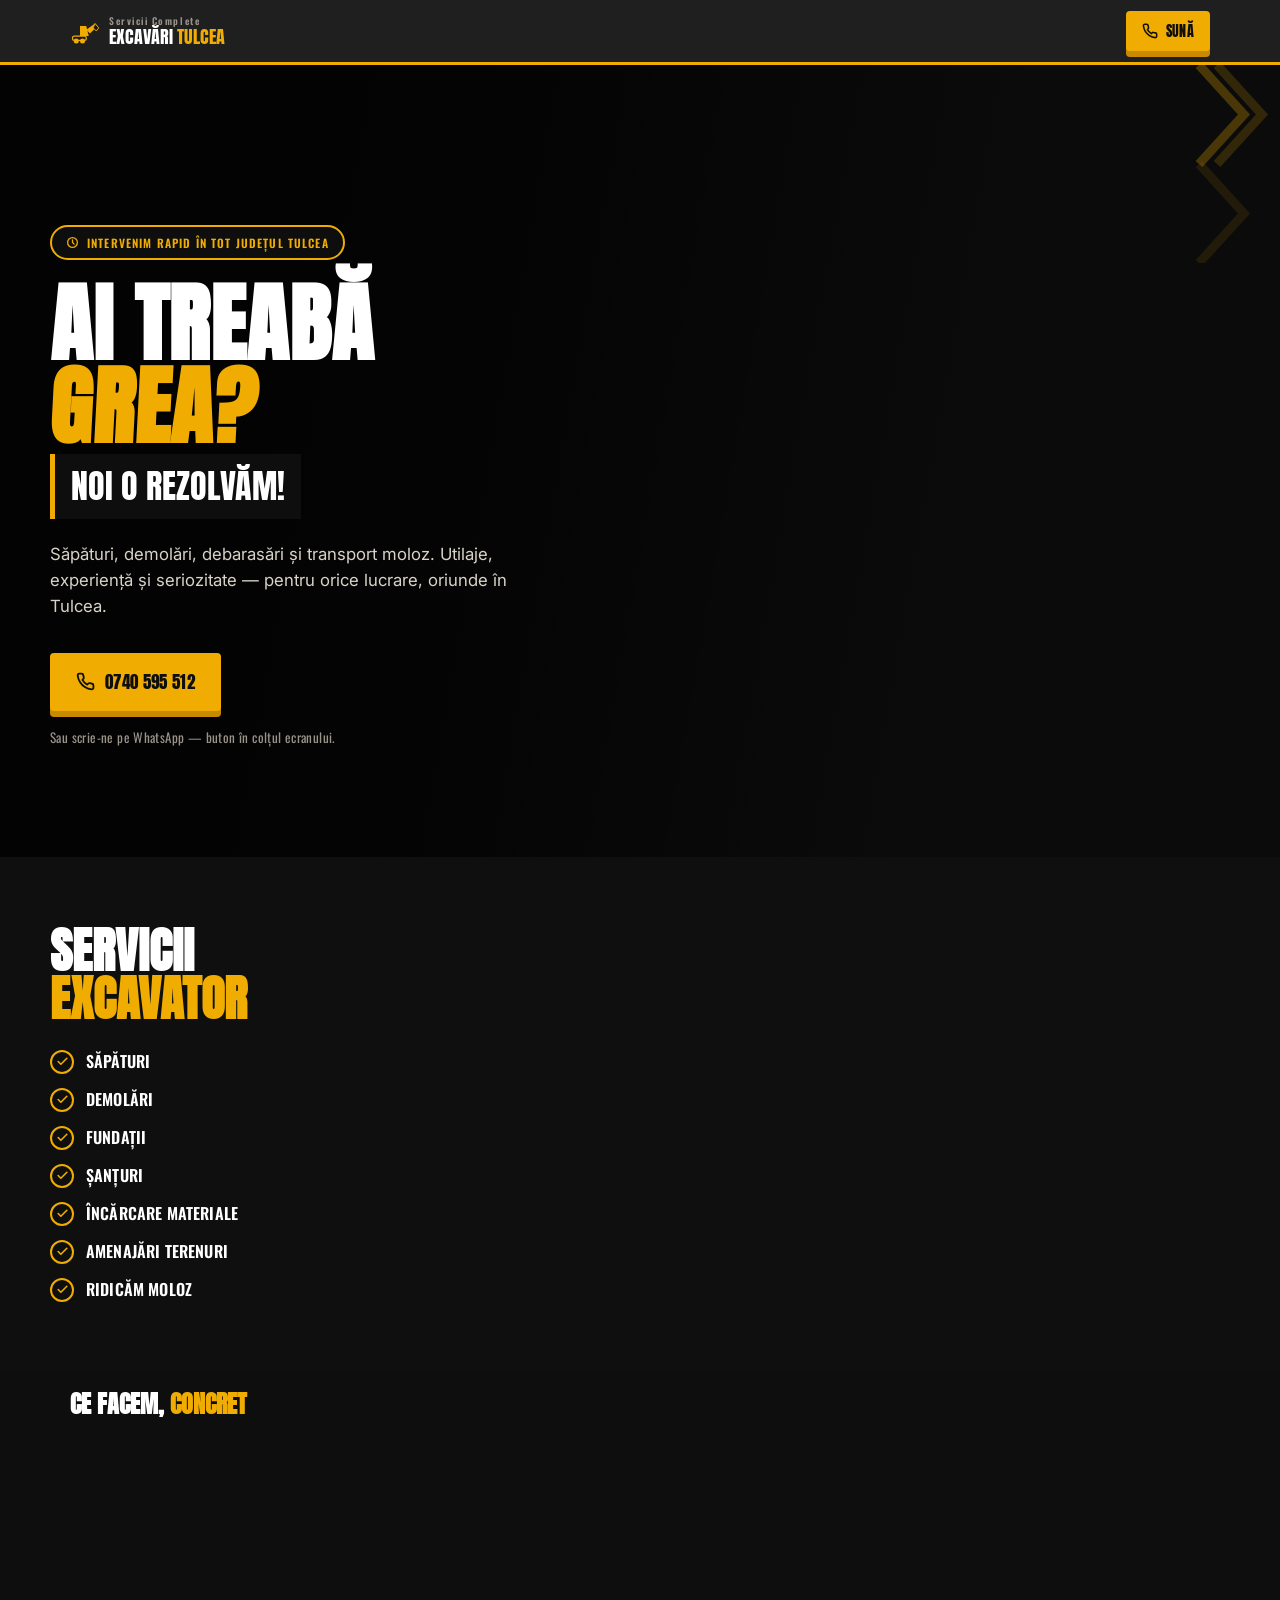
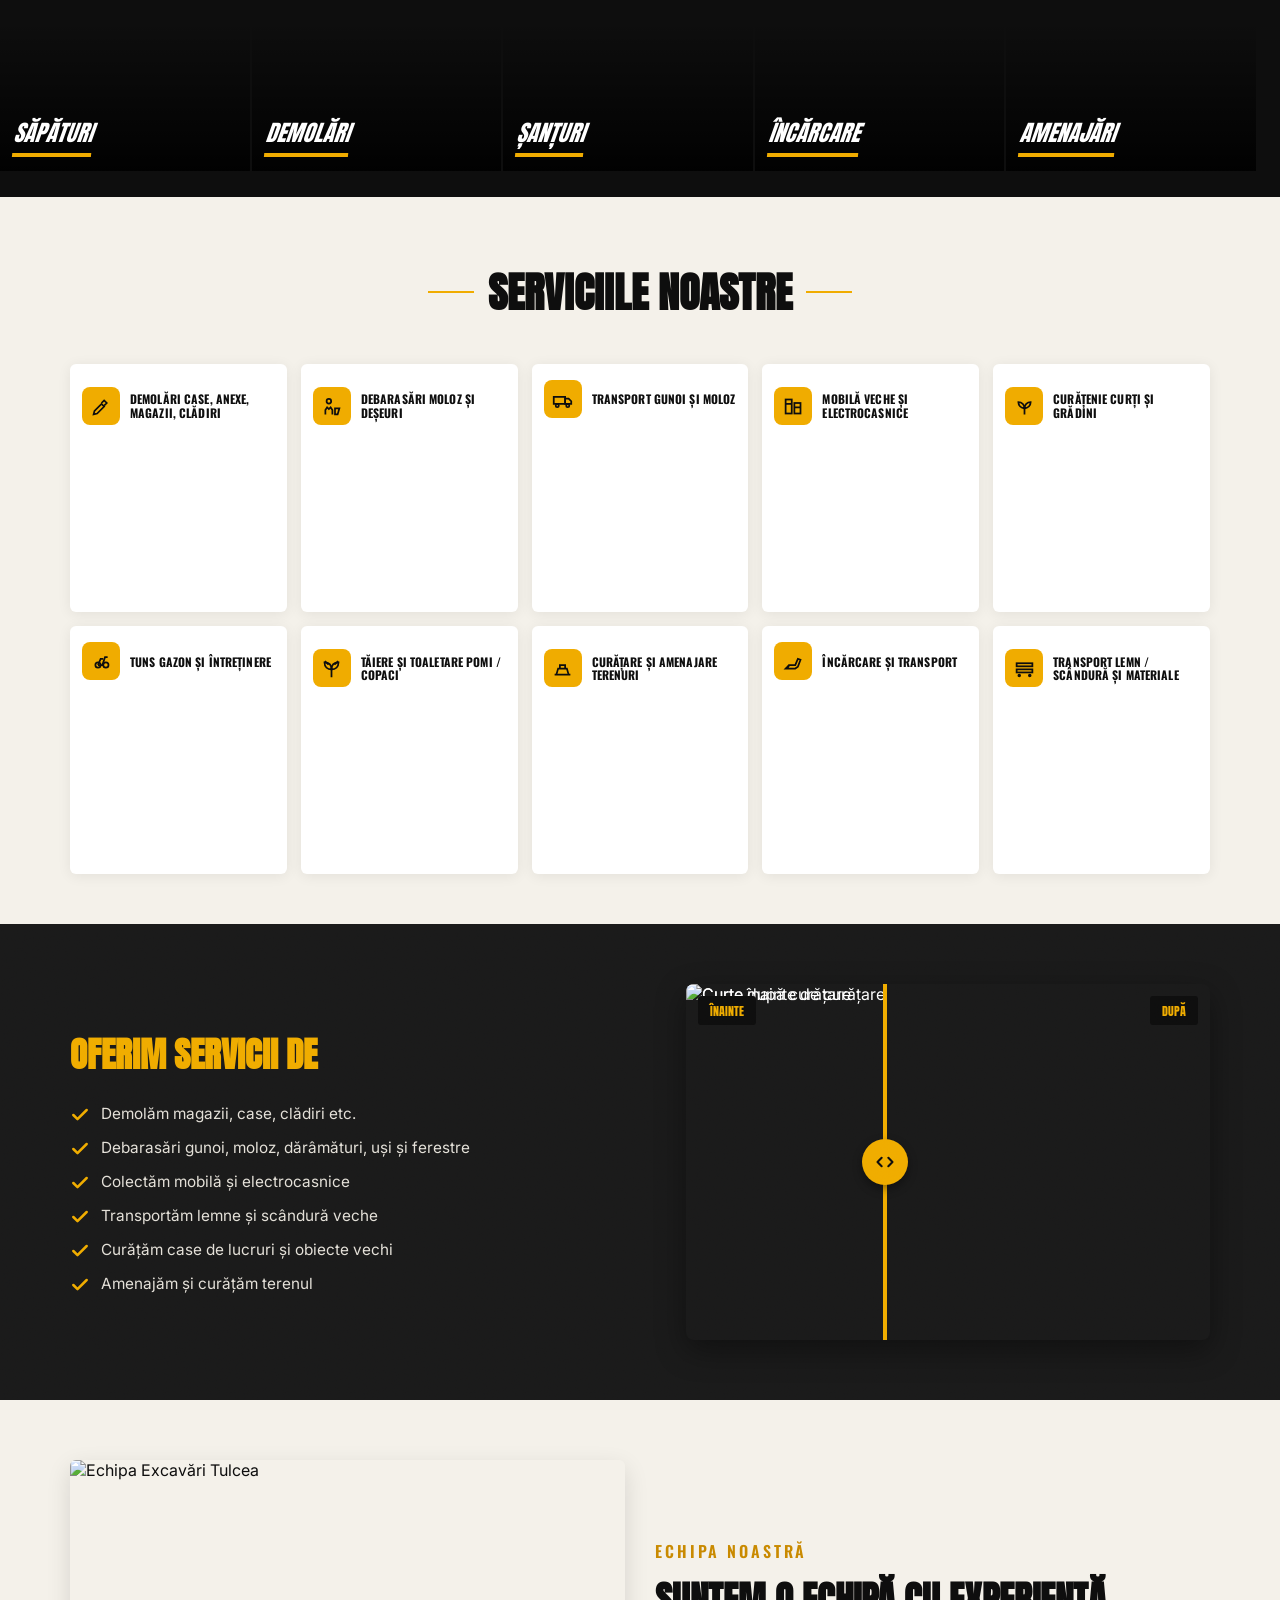
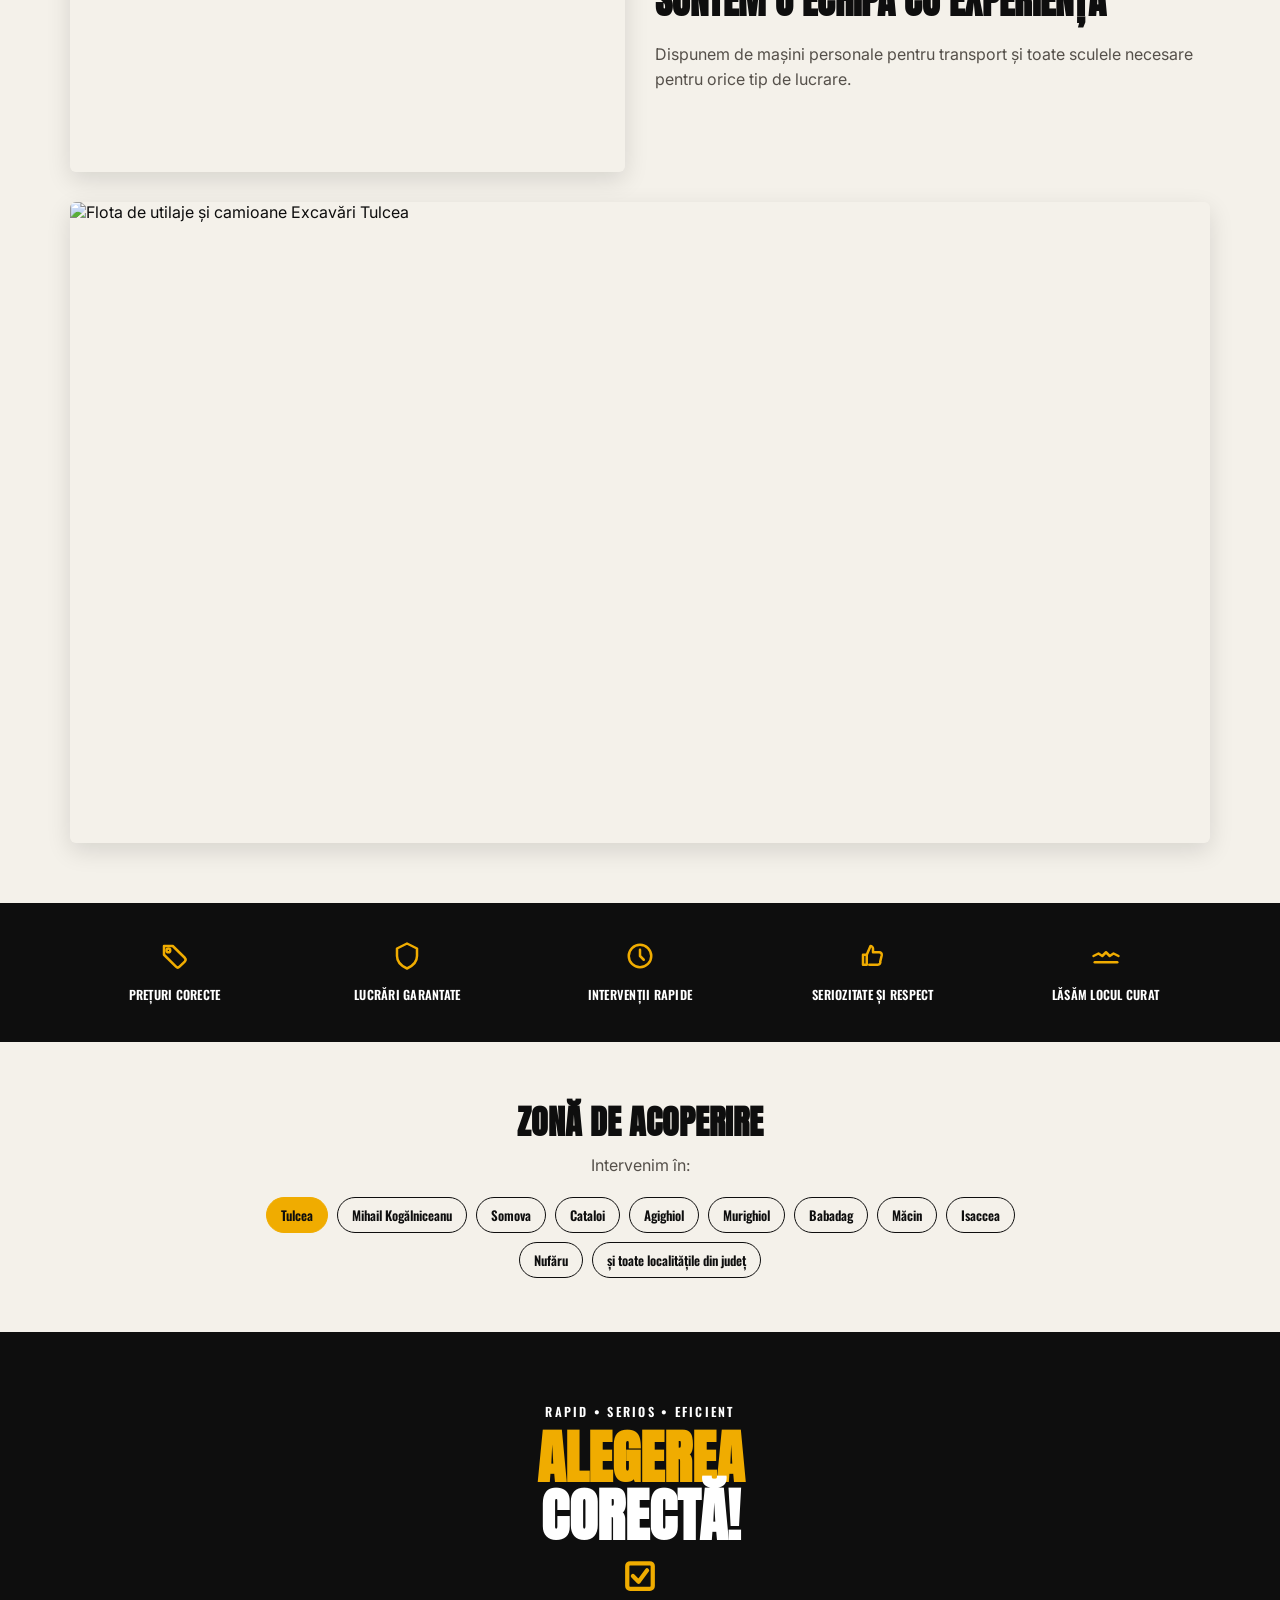
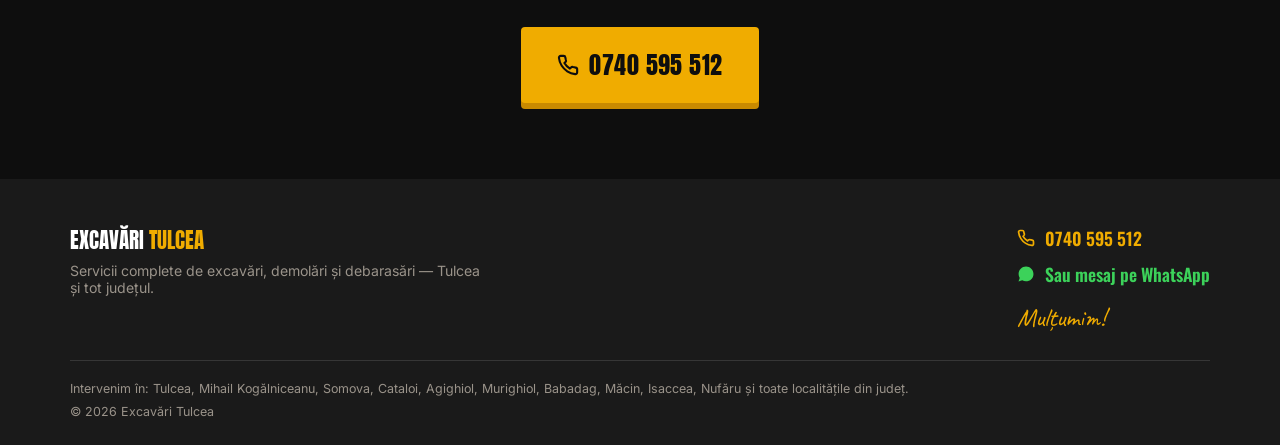
==== index.html @ f67c7121 "Add files via upload" ====
<!DOCTYPE html>
<html lang="ro">
<head>
<meta charset="UTF-8">
<meta name="viewport" content="width=device-width, initial-scale=1.0, viewport-fit=cover">
<title>Excavări Tulcea — Demolări, Săpături, Debarasări, Transport Moloz</title>
<meta name="description" content="Servicii complete de excavări în Tulcea: săpături, demolări, debarasări, transport moloz, amenajări terenuri. Intervenim rapid în tot județul. Tel: 0740 595 512.">
<link rel="stylesheet" href="style.css">
<noscript><style>.reveal,.reveal-stagger,.reveal-stagger>*{opacity:1!important;transform:none!important;}</style></noscript>
</head>
<body>

<!-- ============ HEADER ============ -->
<header class="site-header">
  <div class="wrap">
    <a href="#top" class="logo">
      <svg width="30" height="30" viewBox="0 0 48 48" fill="none">
        <rect x="4" y="32" width="22" height="7" rx="3" fill="#1A1A1A" stroke="#F0AC00" stroke-width="2"/>
        <circle cx="10" cy="40" r="4" fill="#F0AC00"/>
        <circle cx="20" cy="40" r="4" fill="#F0AC00"/>
        <path d="M16 32 L16 16 L26 16 L30 32 Z" fill="#F0AC00"/>
        <path d="M26 22 L40 12 L44 16 L32 28 Z" fill="#F0AC00"/>
        <path d="M40 12 L46 19 L42 24 L37 19 Z" fill="#1A1A1A" stroke="#F0AC00" stroke-width="1.5"/>
      </svg>
      <span class="lock">
        <span class="l1">Servicii Complete</span>
        <span class="l2">EXCAVĂRI <span>TULCEA</span></span>
      </span>
    </a>
    <a href="tel:+40740595512" class="btn btn-call btn-small">
      <svg width="16" height="16" viewBox="0 0 24 24" fill="none" stroke="currentColor" stroke-width="2.3" stroke-linecap="round" stroke-linejoin="round"><path d="M22 16.92v3a2 2 0 0 1-2.18 2 19.79 19.79 0 0 1-8.63-3.07 19.5 19.5 0 0 1-6-6 19.79 19.79 0 0 1-3.07-8.67A2 2 0 0 1 4.11 2h3a2 2 0 0 1 2 1.72c.13.96.34 1.91.63 2.83a2 2 0 0 1-.45 2.11L8.09 9.91a16 16 0 0 0 6 6l1.27-1.27a2 2 0 0 1 2.11-.45c.92.29 1.87.5 2.83.63A2 2 0 0 1 22 16.92z"/></svg>
      Sună
    </a>
  </div>
</header>

<main id="top">

  <!-- ============ HERO ============ -->
  <section class="hero">
    <div class="hero-bg"></div>
    <svg class="hero-chevrons" viewBox="0 0 100 220" fill="none">
      <path d="M10 0 L60 55 L10 110" stroke="#F0AC00" stroke-width="10" opacity=".55"/>
      <path d="M30 0 L80 55 L30 110" stroke="#F0AC00" stroke-width="10" opacity=".35"/>
      <path d="M10 110 L60 165 L10 220" stroke="#F0AC00" stroke-width="10" opacity=".2"/>
    </svg>
    <div class="wrap hero-inner">
      <span class="hero-tag">
        <svg width="13" height="13" viewBox="0 0 24 24" fill="none" stroke="currentColor" stroke-width="2.4"><circle cx="12" cy="12" r="9"/><path d="M12 7v5l3 3" stroke-linecap="round"/></svg>
        Intervenim rapid în tot județul Tulcea
      </span>
      <h1>
        <span class="line1">Ai treabă</span>
        <span class="line2">grea?</span>
      </h1>
      <span class="badge-line">Noi o rezolvăm!</span>
      <p class="sub">Săpături, demolări, debarasări și transport moloz. Utilaje, experiență și seriozitate — pentru orice lucrare, oriunde în Tulcea.</p>
      <div class="hero-ctas">
        <a href="tel:+40740595512" class="btn btn-call">
          <svg width="19" height="19" viewBox="0 0 24 24" fill="none" stroke="currentColor" stroke-width="2.3" stroke-linecap="round" stroke-linejoin="round"><path d="M22 16.92v3a2 2 0 0 1-2.18 2 19.79 19.79 0 0 1-8.63-3.07 19.5 19.5 0 0 1-6-6 19.79 19.79 0 0 1-3.07-8.67A2 2 0 0 1 4.11 2h3a2 2 0 0 1 2 1.72c.13.96.34 1.91.63 2.83a2 2 0 0 1-.45 2.11L8.09 9.91a16 16 0 0 0 6 6l1.27-1.27a2 2 0 0 1 2.11-.45c.92.29 1.87.5 2.83.63A2 2 0 0 1 22 16.92z"/></svg>
          0740 595 512
        </a>
      </div>
      <p class="hero-note">Sau scrie-ne pe WhatsApp — buton în colțul ecranului.</p>
    </div>
  </section>

  <!-- ============ SERVICII EXCAVATOR (checklist + photo) ============ -->
  <section class="svc-panel grain">
    <div class="svc-grid">
      <div class="svc-text reveal">
        <h2>Servicii<br><span class="hl">Excavator</span></h2>
        <ul class="checklist">
          <li><span class="tick"><svg viewBox="0 0 24 24" fill="none" stroke="#F0AC00" stroke-width="3" stroke-linecap="round" stroke-linejoin="round"><polyline points="20 6 9 17 4 12"/></svg></span>Săpături</li>
          <li><span class="tick"><svg viewBox="0 0 24 24" fill="none" stroke="#F0AC00" stroke-width="3" stroke-linecap="round" stroke-linejoin="round"><polyline points="20 6 9 17 4 12"/></svg></span>Demolări</li>
          <li><span class="tick"><svg viewBox="0 0 24 24" fill="none" stroke="#F0AC00" stroke-width="3" stroke-linecap="round" stroke-linejoin="round"><polyline points="20 6 9 17 4 12"/></svg></span>Fundații</li>
          <li><span class="tick"><svg viewBox="0 0 24 24" fill="none" stroke="#F0AC00" stroke-width="3" stroke-linecap="round" stroke-linejoin="round"><polyline points="20 6 9 17 4 12"/></svg></span>Șanțuri</li>
          <li><span class="tick"><svg viewBox="0 0 24 24" fill="none" stroke="#F0AC00" stroke-width="3" stroke-linecap="round" stroke-linejoin="round"><polyline points="20 6 9 17 4 12"/></svg></span>Încărcare materiale</li>
          <li><span class="tick"><svg viewBox="0 0 24 24" fill="none" stroke="#F0AC00" stroke-width="3" stroke-linecap="round" stroke-linejoin="round"><polyline points="20 6 9 17 4 12"/></svg></span>Amenajări terenuri</li>
          <li><span class="tick"><svg viewBox="0 0 24 24" fill="none" stroke="#F0AC00" stroke-width="3" stroke-linecap="round" stroke-linejoin="round"><polyline points="20 6 9 17 4 12"/></svg></span>Ridicăm moloz</li>
        </ul>
      </div>
      <div class="svc-photo"></div>
    </div>
  </section>

  <!-- ============ DIAGONAL STRIP CAROUSEL ============ -->
  <section class="strip-wrap">
    <div class="strip-head">
      <h3>Ce facem, <span>concret</span></h3>
    </div>
    <div class="strip-track" id="stripTrack">
      <div class="strip-card" style="background-image:url('images/strip-sapaturi.jpg')"><span class="lbl">Săpături</span></div>
      <div class="strip-card" style="background-image:url('images/strip-demolari.jpg')"><span class="lbl">Demolări</span></div>
      <div class="strip-card" style="background-image:url('images/strip-santuri.jpg')"><span class="lbl">Șanțuri</span></div>
      <div class="strip-card" style="background-image:url('images/strip-incarcare.jpg')"><span class="lbl">Încărcare</span></div>
      <div class="strip-card" style="background-image:url('images/strip-amenajari.jpg')"><span class="lbl">Amenajări</span></div>
    </div>
    <div class="strip-dots" id="stripDots"></div>
  </section>

  <!-- ============ SERVICII COMPLETE GRID (10 cards) ============ -->
  <section class="grid-section">
    <div class="wrap">
      <div class="section-head reveal">
        <div class="rule"><span></span><h2>Serviciile noastre</h2><span></span></div>
      </div>
      <div class="svc-grid-10 reveal-stagger">

        <div class="svc-card">
          <div class="icon-row">
            <span class="icon-badge"><svg viewBox="0 0 24 24" fill="none" stroke="#0E0E0E" stroke-width="2"><path d="M3 21l4-1 8-8-3-3-8 8-1 4z"/><path d="M12 8l3-3 3 3-3 3"/></svg></span>
            <h4>Demolări case, anexe, magazii, clădiri</h4>
          </div>
          <div class="photo" style="background-image:url('images/grid-demolari-case.jpg')"></div>
        </div>

        <div class="svc-card">
          <div class="icon-row">
            <span class="icon-badge"><svg viewBox="0 0 24 24" fill="none" stroke="#0E0E0E" stroke-width="2"><circle cx="9" cy="6" r="2.6"/><path d="M5 21v-5l2-3 2 2 2-2 2 3v5"/><path d="M16 14h5l-2 7h-3z"/></svg></span>
            <h4>Debarasări moloz și deșeuri</h4>
          </div>
          <div class="photo" style="background-image:url('images/grid-debarasari-moloz.jpg')"></div>
        </div>

        <div class="svc-card">
          <div class="icon-row">
            <span class="icon-badge"><svg viewBox="0 0 24 24" fill="none" stroke="#0E0E0E" stroke-width="2"><rect x="2" y="9" width="13" height="8"/><path d="M15 11h4l3 3v3h-7z"/><circle cx="6" cy="19" r="1.8"/><circle cx="18" cy="19" r="1.8"/></svg></span>
            <h4>Transport gunoi și moloz</h4>
          </div>
          <div class="photo" style="background-image:url('images/grid-transport-gunoi.jpg')"></div>
        </div>

        <div class="svc-card">
          <div class="icon-row">
            <span class="icon-badge"><svg viewBox="0 0 24 24" fill="none" stroke="#0E0E0E" stroke-width="2"><rect x="3" y="4" width="7" height="16"/><rect x="13" y="8" width="7" height="12"/><path d="M3 9h7M13 13h7"/></svg></span>
            <h4>Mobilă veche și electrocasnice</h4>
          </div>
          <div class="photo" style="background-image:url('images/grid-mobila-veche.jpg')"></div>
        </div>

        <div class="svc-card">
          <div class="icon-row">
            <span class="icon-badge"><svg viewBox="0 0 24 24" fill="none" stroke="#0E0E0E" stroke-width="2"><path d="M12 21v-7"/><path d="M12 14c-4 0-7-3-7-7 4 0 7 3 7 7z"/><path d="M12 14c4 0 7-3 7-7-4 0-7 3-7 7z"/></svg></span>
            <h4>Curățenie curți și grădini</h4>
          </div>
          <div class="photo" style="background-image:url('images/grid-curatenie-curti.jpg')"></div>
        </div>

        <div class="svc-card">
          <div class="icon-row">
            <span class="icon-badge"><svg viewBox="0 0 24 24" fill="none" stroke="#0E0E0E" stroke-width="2"><circle cx="8" cy="16" r="3"/><circle cx="17" cy="16" r="3"/><path d="M8 16h5l3-9h3"/><path d="M8 16l3-7h3"/></svg></span>
            <h4>Tuns gazon și întreținere</h4>
          </div>
          <div class="photo" style="background-image:url('images/grid-tuns-gazon.jpg')"></div>
        </div>

        <div class="svc-card">
          <div class="icon-row">
            <span class="icon-badge"><svg viewBox="0 0 24 24" fill="none" stroke="#0E0E0E" stroke-width="2"><path d="M12 22v-9"/><path d="M12 13c-4.5 0-8-3-8-8 5 0 8 3 8 8z"/><path d="M12 13c4.5 0 8-3 8-8-5 0-8 3-8 8z"/><path d="M5 4l3 3M19 4l-3 3" stroke-linecap="round"/></svg></span>
            <h4>Tăiere și toaletare pomi / copaci</h4>
          </div>
          <div class="photo" style="background-image:url('images/grid-taiere-pomi.jpg')"></div>
        </div>

        <div class="svc-card">
          <div class="icon-row">
            <span class="icon-badge"><svg viewBox="0 0 24 24" fill="none" stroke="#0E0E0E" stroke-width="2"><path d="M3 19h18"/><path d="M5 19l2-7h10l2 7"/><path d="M9 12V8h6v4"/></svg></span>
            <h4>Curățare și amenajare terenuri</h4>
          </div>
          <div class="photo" style="background-image:url('images/grid-curatare-terenuri.jpg')"></div>
        </div>

        <div class="svc-card">
          <div class="icon-row">
            <span class="icon-badge"><svg viewBox="0 0 24 24" fill="none" stroke="#0E0E0E" stroke-width="2"><path d="M3 20l4-4h7l3-7 3 1-3 8-3 2H7z"/><path d="M7 16l-2 4"/></svg></span>
            <h4>Încărcare și transport</h4>
          </div>
          <div class="photo" style="background-image:url('images/grid-incarcare-transport.jpg')"></div>
        </div>

        <div class="svc-card">
          <div class="icon-row">
            <span class="icon-badge"><svg viewBox="0 0 24 24" fill="none" stroke="#0E0E0E" stroke-width="2"><rect x="3" y="6" width="18" height="3.5"/><rect x="3" y="13" width="18" height="3.5"/><circle cx="6" cy="20" r="1"/><circle cx="18" cy="20" r="1"/></svg></span>
            <h4>Transport lemn / scândură și materiale</h4>
          </div>
          <div class="photo" style="background-image:url('images/grid-transport-lemn.jpg')"></div>
        </div>

      </div>
    </div>
  </section>

  <!-- ============ CHECKLIST + BEFORE/AFTER SLIDER ============ -->
  <section class="proof-section grain">
    <div class="wrap proof-grid">
      <div class="proof-text reveal">
        <h2>Oferim servicii de</h2>
        <ul class="proof-list">
          <li><span class="tick"><svg viewBox="0 0 24 24" fill="none" stroke="#F0AC00" stroke-width="3" stroke-linecap="round" stroke-linejoin="round"><polyline points="20 6 9 17 4 12"/></svg></span>Demolăm magazii, case, clădiri etc.</li>
          <li><span class="tick"><svg viewBox="0 0 24 24" fill="none" stroke="#F0AC00" stroke-width="3" stroke-linecap="round" stroke-linejoin="round"><polyline points="20 6 9 17 4 12"/></svg></span>Debarasări gunoi, moloz, dărâmături, uși și ferestre</li>
          <li><span class="tick"><svg viewBox="0 0 24 24" fill="none" stroke="#F0AC00" stroke-width="3" stroke-linecap="round" stroke-linejoin="round"><polyline points="20 6 9 17 4 12"/></svg></span>Colectăm mobilă și electrocasnice</li>
          <li><span class="tick"><svg viewBox="0 0 24 24" fill="none" stroke="#F0AC00" stroke-width="3" stroke-linecap="round" stroke-linejoin="round"><polyline points="20 6 9 17 4 12"/></svg></span>Transportăm lemne și scândură veche</li>
          <li><span class="tick"><svg viewBox="0 0 24 24" fill="none" stroke="#F0AC00" stroke-width="3" stroke-linecap="round" stroke-linejoin="round"><polyline points="20 6 9 17 4 12"/></svg></span>Curățăm case de lucruri și obiecte vechi</li>
          <li><span class="tick"><svg viewBox="0 0 24 24" fill="none" stroke="#F0AC00" stroke-width="3" stroke-linecap="round" stroke-linejoin="round"><polyline points="20 6 9 17 4 12"/></svg></span>Amenajăm și curățăm terenul</li>
        </ul>
      </div>
      <div class="reveal">
        <div class="ba-slider" id="baSlider">
          <img class="ba-after" src="images/after-cleanup.jpg" alt="Curte după curățare">
          <div class="ba-before-wrap" id="baBeforeWrap">
            <img src="images/before-cleanup.jpg" alt="Curte înainte de curățare">
          </div>
          <div class="ba-divider" id="baDivider"></div>
          <span class="ba-tag before">Înainte</span>
          <span class="ba-tag after">După</span>
          <div class="ba-handle" id="baHandle">
            <svg viewBox="0 0 24 24" fill="none" stroke="#0E0E0E" stroke-width="2.5" stroke-linecap="round" stroke-linejoin="round"><path d="M8 7l-5 5 5 5M16 7l5 5-5 5"/></svg>
          </div>
        </div>
      </div>
    </div>
  </section>

  <!-- ============ TEAM + FLEET ============ -->
  <section class="team-section">
    <div class="wrap team-grid">
      <div class="team-photo-frame reveal"><img src="images/team-photo.jpg" alt="Echipa Excavări Tulcea"></div>
      <div class="team-text reveal">
        <p class="eyebrow">Echipa noastră</p>
        <h2>Suntem o echipă cu experiență</h2>
        <p>Dispunem de mașini personale pentru transport și toate sculele necesare pentru orice tip de lucrare.</p>
      </div>
    </div>
    <div class="wrap" style="margin-top:30px;">
      <div class="fleet-photo-frame reveal"><img src="images/fleet-photo.jpg" alt="Flota de utilaje și camioane Excavări Tulcea"></div>
    </div>
  </section>

  <!-- ============ TRUST ICONS BANNER ============ -->
  <section class="trust-banner">
    <div class="wrap trust-grid">
      <div class="trust-item">
        <svg viewBox="0 0 24 24" fill="none" stroke="currentColor" stroke-width="2" stroke-linecap="round" stroke-linejoin="round"><path d="M20.59 13.41 11 4H4v7l9.59 9.59a2 2 0 0 0 2.82 0l4.18-4.18a2 2 0 0 0 0-2.82z"/><circle cx="7.5" cy="7.5" r="1.5"/></svg>
        <p>Prețuri corecte</p>
      </div>
      <div class="trust-item">
        <svg viewBox="0 0 24 24" fill="none" stroke="currentColor" stroke-width="2" stroke-linecap="round" stroke-linejoin="round"><path d="M12 2l8 4v6c0 5-3.5 8-8 10-4.5-2-8-5-8-10V6z"/></svg>
        <p>Lucrări garantate</p>
      </div>
      <div class="trust-item">
        <svg viewBox="0 0 24 24" fill="none" stroke="currentColor" stroke-width="2" stroke-linecap="round" stroke-linejoin="round"><circle cx="12" cy="12" r="9"/><path d="M12 7v5l3 3"/></svg>
        <p>Intervenții rapide</p>
      </div>
      <div class="trust-item">
        <svg viewBox="0 0 24 24" fill="none" stroke="currentColor" stroke-width="2" stroke-linecap="round" stroke-linejoin="round"><path d="M7 11v8H4v-8z"/><path d="M7 11l3-7c1 0 2 1 2 2v3h5a2 2 0 0 1 2 2.4l-1.2 5A2 2 0 0 1 15.8 19H9"/></svg>
        <p>Seriozitate și respect</p>
      </div>
      <div class="trust-item">
        <svg viewBox="0 0 24 24" fill="none" stroke="currentColor" stroke-width="2" stroke-linecap="round" stroke-linejoin="round"><path d="M2 12l4-2 3 2 3-3 3 3 3-2 4 2"/><path d="M3 17h18"/></svg>
        <p>Lăsăm locul curat</p>
      </div>
    </div>
  </section>

  <!-- ============ COVERAGE ============ -->
  <section class="coverage">
    <div class="wrap">
      <h2>Zonă de acoperire</h2>
      <p class="lead">Intervenim în:</p>
      <div class="chips">
        <span class="chip active">Tulcea</span>
        <span class="chip">Mihail Kogălniceanu</span>
        <span class="chip">Somova</span>
        <span class="chip">Cataloi</span>
        <span class="chip">Agighiol</span>
        <span class="chip">Murighiol</span>
        <span class="chip">Babadag</span>
        <span class="chip">Măcin</span>
        <span class="chip">Isaccea</span>
        <span class="chip">Nufăru</span>
        <span class="chip">și toate localitățile din județ</span>
      </div>
    </div>
  </section>

  <!-- ============ FINAL CTA ============ -->
  <section class="final-cta">
    <div class="final-bg"></div>
    <div class="wrap final-inner">
      <span class="eyebrow">Rapid • Serios • Eficient</span>
      <h2><span class="y">Alegerea</span><br>corectă!</h2>
      <span class="final-check">
        <svg viewBox="0 0 24 24" fill="none" stroke="currentColor" stroke-width="3" stroke-linecap="round" stroke-linejoin="round"><rect x="3" y="3" width="18" height="18" rx="2"/><polyline points="7 12 11 16 17 8"/></svg>
      </span>
      <br>
      <a href="tel:+40740595512" class="btn btn-call">
        <svg width="22" height="22" viewBox="0 0 24 24" fill="none" stroke="currentColor" stroke-width="2.3" stroke-linecap="round" stroke-linejoin="round"><path d="M22 16.92v3a2 2 0 0 1-2.18 2 19.79 19.79 0 0 1-8.63-3.07 19.5 19.5 0 0 1-6-6 19.79 19.79 0 0 1-3.07-8.67A2 2 0 0 1 4.11 2h3a2 2 0 0 1 2 1.72c.13.96.34 1.91.63 2.83a2 2 0 0 1-.45 2.11L8.09 9.91a16 16 0 0 0 6 6l1.27-1.27a2 2 0 0 1 2.11-.45c.92.29 1.87.5 2.83.63A2 2 0 0 1 22 16.92z"/></svg>
        0740 595 512
      </a>
    </div>
  </section>

</main>

<!-- ============ FOOTER ============ -->
<footer class="site-footer">
  <div class="wrap">
    <div class="footer-top">
      <div>
        <p class="footer-logo">EXCAVĂRI <span>TULCEA</span></p>
        <p style="color:#9A938A; font-size:.88rem; margin-top:6px;">Servicii complete de excavări, demolări și debarasări — Tulcea și tot județul.</p>
      </div>
      <div class="footer-contact">
        <a href="tel:+40740595512" class="ph">
          <svg width="18" height="18" viewBox="0 0 24 24" fill="none" stroke="currentColor" stroke-width="2.3" stroke-linecap="round" stroke-linejoin="round"><path d="M22 16.92v3a2 2 0 0 1-2.18 2 19.79 19.79 0 0 1-8.63-3.07 19.5 19.5 0 0 1-6-6 19.79 19.79 0 0 1-3.07-8.67A2 2 0 0 1 4.11 2h3a2 2 0 0 1 2 1.72c.13.96.34 1.91.63 2.83a2 2 0 0 1-.45 2.11L8.09 9.91a16 16 0 0 0 6 6l1.27-1.27a2 2 0 0 1 2.11-.45c.92.29 1.87.5 2.83.63A2 2 0 0 1 22 16.92z"/></svg>
          0740 595 512
        </a>
        <a href="https://wa.me/40740595512" target="_blank" rel="noopener" class="wa">
          <svg width="18" height="18" viewBox="0 0 24 24" fill="currentColor"><path d="M12.04 2C6.58 2 2.13 6.45 2.13 11.91c0 1.93.55 3.73 1.5 5.26L2 22l4.95-1.59a9.86 9.86 0 0 0 5.09 1.39h.01c5.46 0 9.91-4.45 9.91-9.91C21.97 6.45 17.5 2 12.04 2z"/></svg>
          Sau mesaj pe WhatsApp
        </a>
        <p class="thanks">Mulțumim!</p>
      </div>
    </div>
    <div class="footer-bottom">
      <p>Intervenim în: Tulcea, Mihail Kogălniceanu, Somova, Cataloi, Agighiol, Murighiol, Babadag, Măcin, Isaccea, Nufăru și toate localitățile din județ.</p>
      <p>© 2026 Excavări Tulcea</p>
    </div>
  </div>
</footer>

<!-- ============ STICKY MOBILE ACTION BAR ============ -->
<div class="mobile-bar">
  <a href="tel:+40740595512" class="btn btn-call">
    <svg width="17" height="17" viewBox="0 0 24 24" fill="none" stroke="currentColor" stroke-width="2.3" stroke-linecap="round" stroke-linejoin="round"><path d="M22 16.92v3a2 2 0 0 1-2.18 2 19.79 19.79 0 0 1-8.63-3.07 19.5 19.5 0 0 1-6-6 19.79 19.79 0 0 1-3.07-8.67A2 2 0 0 1 4.11 2h3a2 2 0 0 1 2 1.72c.13.96.34 1.91.63 2.83a2 2 0 0 1-.45 2.11L8.09 9.91a16 16 0 0 0 6 6l1.27-1.27a2 2 0 0 1 2.11-.45c.92.29 1.87.5 2.83.63A2 2 0 0 1 22 16.92z"/></svg>
    Sună acum
  </a>
  <a href="https://wa.me/40740595512" target="_blank" rel="noopener" class="wa-btn" aria-label="WhatsApp">
    <svg viewBox="0 0 24 24"><path d="M12.04 2C6.58 2 2.13 6.45 2.13 11.91c0 1.93.55 3.73 1.5 5.26L2 22l4.95-1.59a9.86 9.86 0 0 0 5.09 1.39h.01c5.46 0 9.91-4.45 9.91-9.91C21.97 6.45 17.5 2 12.04 2z"/></svg>
  </a>
</div>

<script src="script.js"></script>
</body>
</html>
---- style.css ----
/* ===================================================================
   EXCAVĂRI TULCEA — design system
   Palette sampled directly from the client's own creatives.
=================================================================== */

@import url('https://fonts.googleapis.com/css2?family=Anton&family=Oswald:wght@500;600;700&family=Inter:wght@400;500;600;700;800&family=Caveat:wght@600&display=swap');

:root{
  --yellow:#F0AC00;
  --yellow-deep:#C98A00;
  --yellow-bright:#FFC727;
  --orange:#E96F1C;
  --black:#0E0E0E;
  --black-soft:#1A1A1A;
  --black-card:#222020;
  --paper:#F4F1EA;
  --white:#FFFFFF;
  --gray:#9A938A;
  --gray-dark:#55504A;

  --display:'Anton', sans-serif;
  --label:'Oswald', sans-serif;
  --body:'Inter', sans-serif;
  --script:'Caveat', cursive;

  --container: 1180px;
  --radius: 4px;
}

*{box-sizing:border-box;}
html{scroll-behavior:smooth;}
body{
  margin:0;
  background:var(--paper);
  color:var(--black);
  font-family:var(--body);
  -webkit-font-smoothing:antialiased;
  overflow-x:hidden;
}
img{max-width:100%;display:block;}
a{color:inherit;text-decoration:none;}
ul{margin:0;padding:0;list-style:none;}
h1,h2,h3,p{margin:0;}
button{font-family:inherit;border:none;background:none;cursor:pointer;}

.wrap{max-width:var(--container);margin:0 auto;padding:0 20px;}

/* noise texture for dark sections */
.grain{position:relative;}
.grain::after{
  content:"";
  position:absolute; inset:0;
  pointer-events:none;
  opacity:.05;
  background-image:url("data:image/svg+xml;utf8,<svg xmlns='http://www.w3.org/2000/svg' width='120' height='120'><filter id='n'><feTurbulence type='fractalNoise' baseFrequency='0.9' numOctaves='2' stitchTiles='stitch'/></filter><rect width='100%' height='100%' filter='url(%23n)'/></svg>");
  mix-blend-mode:overlay;
}

.eyebrow{
  font-family:var(--label);
  font-weight:600;
  letter-spacing:.18em;
  text-transform:uppercase;
  font-size:.78rem;
}

/* focus accessibility */
a:focus-visible, button:focus-visible{
  outline:3px solid var(--yellow-bright);
  outline-offset:2px;
}

@media (prefers-reduced-motion: reduce){
  *{animation-duration:.001ms !important; transition-duration:.001ms !important;}
  html{scroll-behavior:auto;}
}

/* ================= REVEAL ANIMATION ================= */
.reveal{opacity:0; transform:translateY(26px); transition:opacity .65s ease, transform .65s ease;}
.reveal.is-visible{opacity:1; transform:translateY(0);}
.reveal-stagger > *{opacity:0; transform:translateY(22px); transition:opacity .55s ease, transform .55s ease;}
.reveal-stagger.is-visible > *{opacity:1; transform:translateY(0);}
.reveal-stagger.is-visible > *:nth-child(1){transition-delay:.03s;}
.reveal-stagger.is-visible > *:nth-child(2){transition-delay:.09s;}
.reveal-stagger.is-visible > *:nth-child(3){transition-delay:.15s;}
.reveal-stagger.is-visible > *:nth-child(4){transition-delay:.21s;}
.reveal-stagger.is-visible > *:nth-child(5){transition-delay:.27s;}
.reveal-stagger.is-visible > *:nth-child(n+6){transition-delay:.33s;}

/* ================= BUTTONS ================= */
.btn{
  display:inline-flex; align-items:center; justify-content:center; gap:10px;
  font-family:var(--display);
  text-transform:uppercase;
  letter-spacing:.02em;
  border-radius:var(--radius);
  padding:16px 26px;
  font-size:1.05rem;
  transition:transform .15s ease, background .15s ease;
  white-space:nowrap;
}
.btn:active{transform:scale(.97);}
.btn-call{
  background:var(--yellow);
  color:var(--black);
  box-shadow:0 6px 0 var(--yellow-deep);
}
.btn-call:hover{background:var(--yellow-bright);}
.btn-call:active{box-shadow:0 3px 0 var(--yellow-deep); transform:translateY(3px) scale(.99);}
.btn-dark{
  background:var(--black);
  color:var(--white);
}
.btn-dark:hover{background:var(--black-soft);}
.btn-small{padding:10px 16px; font-size:.85rem; gap:8px;}

/* ================= HEADER ================= */
.site-header{
  position:sticky; top:0; z-index:50;
  background:rgba(14,14,14,.92);
  backdrop-filter:blur(6px);
  border-bottom:3px solid var(--yellow);
}
.site-header .wrap{
  display:flex; align-items:center; justify-content:space-between;
  height:62px;
}
.logo{
  display:flex; align-items:center; gap:9px;
  color:var(--white);
  font-family:var(--display);
  line-height:1;
}
.logo svg{flex-shrink:0;}
.logo .lock{display:flex; flex-direction:column;}
.logo .lock .l1{font-size:.6rem; letter-spacing:.16em; color:var(--gray); font-family:var(--label); font-weight:600;}
.logo .lock .l2{font-size:1.15rem; color:var(--white);}
.logo .lock .l2 span{color:var(--yellow);}

/* ================= HERO ================= */
.hero{
  position:relative;
  background:var(--black);
  color:var(--white);
  overflow:hidden;
}
.hero-bg{
  position:absolute; inset:0;
  background-image:url('images/hero-excavator.jpg');
  background-size:cover;
  background-position:60% 50%;
  opacity:.85;
}
.hero-bg::after{
  content:"";
  position:absolute; inset:0;
  background:linear-gradient(100deg, rgba(0,0,0,.96) 18%, rgba(0,0,0,.78) 42%, rgba(0,0,0,.25) 75%);
}
.hero-chevrons{
  position:absolute; top:0; right:0; z-index:1;
  width:90px; opacity:.5;
}
.hero-inner{
  position:relative; z-index:2;
  padding:120px 0 70px;
}
.hero-tag{
  display:inline-flex; align-items:center; gap:8px;
  background:var(--black);
  border:2px solid var(--yellow);
  color:var(--yellow);
  font-family:var(--label); font-weight:600; letter-spacing:.1em;
  text-transform:uppercase;
  font-size:.72rem;
  padding:7px 14px;
  border-radius:30px;
  margin-bottom:22px;
}
.hero h1{
  font-family:var(--display);
  text-transform:uppercase;
  line-height:.96;
  font-size:clamp(2.6rem, 11vw, 5.2rem);
  letter-spacing:.01em;
}
.hero h1 .line1{color:var(--white); display:block;}
.hero h1 .line2{
  display:inline-block;
  color:var(--yellow);
  text-shadow: 3px 3px 0 rgba(0,0,0,.5);
  transform:skewX(-3deg);
}
.hero .badge-line{
  display:inline-block; margin-top:6px;
  background:var(--black);
  border-left:5px solid var(--yellow);
  color:var(--white);
  font-family:var(--display);
  text-transform:uppercase;
  font-size:clamp(1.3rem,5vw,2.1rem);
  padding:6px 16px 8px;
}
.hero p.sub{
  margin-top:22px;
  max-width:480px;
  color:#D8D3C8;
  font-size:1.05rem;
  line-height:1.55;
}
.hero-ctas{margin-top:34px; display:flex; flex-wrap:wrap; gap:14px; align-items:center;}
.hero-note{
  margin-top:16px;
  font-family:var(--label); font-size:.82rem; color:var(--gray);
  letter-spacing:.03em;
}

/* ================= SERVICII EXCAVATOR PANEL ================= */
.svc-panel{
  background:var(--black);
  color:var(--white);
  position:relative;
}
.svc-grid{
  display:grid;
  grid-template-columns:1fr;
}
.svc-text{padding:60px 20px 40px; max-width:var(--container); margin:0 auto; width:100%;}
.svc-text h2{
  font-family:var(--display);
  text-transform:uppercase;
  font-size:clamp(2rem,7vw,3rem);
  line-height:1;
}
.svc-text h2 .hl{color:var(--yellow);}
.checklist{margin-top:26px; display:flex; flex-direction:column; gap:13px;}
.checklist li{
  display:flex; align-items:flex-start; gap:12px;
  font-family:var(--label); font-weight:600;
  text-transform:uppercase;
  font-size:1rem;
  letter-spacing:.01em;
}
.checklist .tick{
  flex-shrink:0; width:24px; height:24px;
  border-radius:50%;
  border:2.5px solid var(--yellow);
  display:flex; align-items:center; justify-content:center;
  margin-top:1px;
}
.checklist .tick svg{width:13px; height:13px;}
.svc-photo{
  position:relative;
  min-height:260px;
  background-image:url('images/services-rubble.jpg');
  background-size:cover;
  background-position:center;
}
.svc-photo::before{
  content:"";
  position:absolute; inset:0;
  background:linear-gradient(180deg, rgba(14,14,14,.85), rgba(14,14,14,0) 35%, rgba(14,14,14,.15) 70%, rgba(14,14,14,.9));
}

/* ================= DIAGONAL STRIP CAROUSEL ================= */
.strip-wrap{
  background:var(--black);
  padding:14px 0 22px;
}
.strip-head{
  max-width:var(--container); margin:0 auto;
  padding:0 20px 16px;
  display:flex; align-items:baseline; justify-content:space-between;
}
.strip-head h3{
  font-family:var(--display); color:var(--white); text-transform:uppercase;
  font-size:1.5rem;
}
.strip-head span{color:var(--yellow);}
.strip-track{
  display:flex;
  overflow-x:auto;
  scroll-snap-type:x mandatory;
  gap:2px;
  padding:0 0 4px;
  -webkit-overflow-scrolling:touch;
  scrollbar-width:none;
}
.strip-track::-webkit-scrollbar{display:none;}
.strip-card{
  position:relative;
  flex:0 0 78%;
  scroll-snap-align:start;
  aspect-ratio: 3/4;
  background-size:cover;
  background-position:center;
}
.strip-card::after{
  content:"";
  position:absolute; inset:0;
  background:linear-gradient(180deg, rgba(0,0,0,0) 55%, rgba(0,0,0,.92) 100%);
}
.strip-card .lbl{
  position:absolute; left:14px; bottom:14px; z-index:2;
  font-family:var(--display);
  color:var(--white);
  text-transform:uppercase;
  font-style:italic;
  transform:skewX(-6deg);
  font-size:1.4rem;
  border-bottom:4px solid var(--yellow);
  padding-bottom:4px;
}
.strip-dots{
  display:flex; justify-content:center; gap:7px; margin-top:14px;
}
.strip-dots button{
  width:8px; height:8px; border-radius:50%;
  background:var(--gray-dark);
  transition:background .2s, transform .2s;
}
.strip-dots button.active{background:var(--yellow); transform:scale(1.3);}

/* ================= SERVICES GRID (10 cards) ================= */
.grid-section{padding:64px 0 50px; background:var(--paper);}
.section-head{text-align:center; margin-bottom:40px;}
.section-head .rule{
  display:flex; align-items:center; gap:14px; justify-content:center;
  margin-bottom:10px;
}
.section-head .rule span{height:2px; width:46px; background:var(--yellow);}
.section-head h2{
  font-family:var(--display); text-transform:uppercase;
  font-size:clamp(1.9rem,6vw,2.6rem);
}
.svc-grid-10{
  display:grid;
  grid-template-columns:repeat(2,1fr);
  gap:14px;
}
.svc-card{
  background:var(--white);
  border-radius:6px;
  overflow:hidden;
  box-shadow:0 2px 14px rgba(0,0,0,.07);
  display:flex; flex-direction:column;
}
.svc-card .icon-row{
  display:flex; align-items:center; gap:10px;
  padding:13px 12px;
}
.icon-badge{
  flex-shrink:0;
  width:38px; height:38px;
  background:var(--yellow);
  border-radius:8px;
  display:flex; align-items:center; justify-content:center;
}
.icon-badge svg{width:21px; height:21px;}
.svc-card .icon-row h4{
  font-family:var(--label); font-weight:700;
  text-transform:uppercase;
  font-size:.74rem; line-height:1.18;
  letter-spacing:.01em;
}
.svc-card .photo{
  aspect-ratio:4/3;
  background-size:cover; background-position:center;
}

/* ================= CHECKLIST + BEFORE/AFTER ================= */
.proof-section{
  background:var(--black-soft);
  color:var(--white);
  padding:60px 0;
}
.proof-grid{display:grid; grid-template-columns:1fr; gap:40px;}
.proof-text h2{
  font-family:var(--display); text-transform:uppercase;
  color:var(--yellow);
  font-size:clamp(1.7rem,5.5vw,2.2rem);
  margin-bottom:22px;
}
.proof-list{display:flex; flex-direction:column; gap:12px;}
.proof-list li{
  display:flex; gap:11px; align-items:flex-start;
  font-size:.96rem; line-height:1.4; color:#E4E0D8;
}
.proof-list .tick{flex-shrink:0; width:20px; height:20px; margin-top:2px;}
.proof-list .tick svg{width:100%; height:100%;}

.ba-slider{
  position:relative;
  aspect-ratio:5/3.4;
  border-radius:8px;
  overflow:hidden;
  touch-action:none;
  user-select:none;
  box-shadow:0 10px 30px rgba(0,0,0,.4);
}
.ba-slider img{
  position:absolute; inset:0;
  width:100%; height:100%; object-fit:cover;
  pointer-events:none;
}
.ba-after{z-index:1;}
.ba-before-wrap{
  position:absolute; inset:0; z-index:2;
  overflow:hidden;
  width:50%;
}
.ba-before-wrap img{width:100%; height:100%; object-fit:cover;}
.ba-divider{
  position:absolute; top:0; bottom:0; left:50%; z-index:3;
  width:4px; background:var(--yellow);
  transform:translateX(-2px);
}
.ba-handle{
  position:absolute; top:50%; left:50%; z-index:4;
  width:46px; height:46px; border-radius:50%;
  background:var(--yellow);
  transform:translate(-50%,-50%);
  display:flex; align-items:center; justify-content:center;
  box-shadow:0 4px 10px rgba(0,0,0,.4);
  cursor:grab;
}
.ba-handle svg{width:20px; height:20px;}
.ba-tag{
  position:absolute; top:12px; z-index:4;
  font-family:var(--display); text-transform:uppercase;
  font-size:.78rem;
  background:var(--black); color:var(--yellow);
  padding:5px 12px;
  border-radius:3px;
}
.ba-tag.before{left:12px;}
.ba-tag.after{right:12px;}

/* ================= TEAM + FLEET ================= */
.team-section{padding:60px 0; background:var(--paper);}
.team-grid{display:grid; grid-template-columns:1fr; gap:30px; align-items:center;}
.team-photo-frame, .fleet-photo-frame{
  border-radius:6px; overflow:hidden;
  box-shadow:0 8px 24px rgba(0,0,0,.12);
  aspect-ratio: 16/9;
}
.team-photo-frame img, .fleet-photo-frame img{
  width:100%; height:100%; object-fit:cover;
}
.team-text .eyebrow{color:var(--yellow-deep);}
.team-text h2{
  font-family:var(--display); text-transform:uppercase;
  font-size:clamp(1.7rem,5.5vw,2.3rem);
  margin:8px 0 14px;
}
.team-text p{color:var(--gray-dark); line-height:1.6; font-size:1rem;}

/* ================= TRUST ICONS BANNER ================= */
.trust-banner{background:var(--black); padding:38px 0;}
.trust-grid{
  display:grid; grid-template-columns:repeat(2,1fr); gap:24px;
  text-align:center;
}
.trust-item svg{width:30px; height:30px; color:var(--yellow);}
.trust-item p{
  margin-top:10px;
  font-family:var(--label); font-weight:600; text-transform:uppercase;
  font-size:.78rem; letter-spacing:.02em;
  color:var(--white);
}

/* ================= COVERAGE ================= */
.coverage{padding:54px 0; background:var(--paper); text-align:center;}
.coverage h2{
  font-family:var(--display); text-transform:uppercase;
  font-size:clamp(1.6rem,5vw,2.1rem);
}
.coverage p.lead{margin-top:8px; color:var(--gray-dark);}
.chips{margin-top:22px; display:flex; flex-wrap:wrap; gap:9px; justify-content:center;}
.chip{
  font-family:var(--label); font-weight:600;
  font-size:.82rem;
  border:1.5px solid var(--black);
  padding:7px 14px;
  border-radius:30px;
}
.chip.active{background:var(--yellow); border-color:var(--yellow);}

/* ================= FINAL CTA ================= */
.final-cta{
  position:relative;
  background:var(--black);
  color:var(--white);
  overflow:hidden;
}
.final-bg{
  position:absolute; inset:0;
  background-image:url('images/cta-excavator.jpg');
  background-size:cover; background-position:left center;
  opacity:.55;
}
.final-bg::after{
  content:"";
  position:absolute; inset:0;
  background:linear-gradient(180deg, rgba(14,14,14,.55), rgba(14,14,14,.97) 75%);
}
.final-inner{
  position:relative; z-index:2;
  padding:70px 0 76px;
  text-align:center;
}
.final-inner .eyebrow{color:var(--white); display:block; margin-bottom:8px;}
.final-inner h2{
  font-family:var(--display); text-transform:uppercase;
  font-size:clamp(2.4rem,10vw,3.6rem);
  line-height:1;
}
.final-inner h2 .y{color:var(--yellow);}
.final-check{
  display:inline-flex; margin-top:14px;
}
.final-check svg{width:34px; height:34px; color:var(--yellow);}
.final-inner .btn-call{
  margin-top:30px;
  font-size:1.5rem;
  padding:20px 36px;
}

/* ================= FOOTER ================= */
.site-footer{background:var(--black-soft); color:var(--white); padding:46px 0 26px;}
.footer-top{
  display:flex; flex-direction:column; gap:24px;
  padding-bottom:26px;
  border-bottom:1px solid rgba(255,255,255,.12);
}
.footer-logo{font-family:var(--display); font-size:1.3rem; text-transform:uppercase;}
.footer-logo span{color:var(--yellow);}
.footer-contact{display:flex; flex-direction:column; gap:10px;}
.footer-contact a{
  display:inline-flex; align-items:center; gap:10px;
  font-family:var(--label); font-weight:600; font-size:1.1rem;
}
.footer-contact .wa{color:#3CD25A;}
.footer-contact .ph{color:var(--yellow);}
.thanks{font-family:var(--script); font-size:1.6rem; color:var(--yellow); margin-top:4px;}
.footer-bottom{
  padding-top:20px;
  display:flex; flex-direction:column; gap:8px;
  font-size:.78rem; color:var(--gray);
}

/* ================= STICKY MOBILE ACTION BAR ================= */
.mobile-bar{
  position:fixed; left:0; right:0; bottom:0; z-index:60;
  display:flex; gap:8px;
  padding:10px 12px;
  background:var(--black);
  border-top:3px solid var(--yellow);
}
.mobile-bar .btn-call{
  flex:1;
  font-size:.95rem;
  padding:13px 10px;
  box-shadow:0 4px 0 var(--yellow-deep);
}
.mobile-bar .wa-btn{
  flex-shrink:0;
  width:50px;
  display:flex; align-items:center; justify-content:center;
  background:#25D366;
  border-radius:var(--radius);
}
.mobile-bar .wa-btn svg{width:24px; height:24px; fill:#fff;}
body{padding-bottom:78px;}

/* desktop: hide mobile bar, show nothing extra */
@media (min-width: 860px){
  .mobile-bar{display:none;}
  body{padding-bottom:0;}
}

/* ================= RESPONSIVE: tablet/desktop ================= */
@media (min-width: 640px){
  .trust-grid{grid-template-columns:repeat(5,1fr);}
  .svc-grid-10{grid-template-columns:repeat(3,1fr);}
}

@media (min-width: 860px){
  .hero-inner{padding:160px 0 110px;}
  .svc-grid{grid-template-columns:1fr 1fr;}
  .svc-text{padding:70px 50px; text-align:left;}
  .svc-photo{min-height:auto;}
  .strip-card{flex:0 0 19.5%;}
  .strip-dots{display:none;}
  .svc-grid-10{grid-template-columns:repeat(5,1fr);}
  .proof-grid{grid-template-columns:1.1fr 1fr; align-items:center;}
  .team-grid{grid-template-columns:1fr 1fr;}
  .chips{max-width:760px; margin-left:auto; margin-right:auto;}
  .footer-top{flex-direction:row; justify-content:space-between; align-items:flex-start;}
  .footer-top > div:first-child{max-width:420px;}
}

@media (min-width: 1100px){
  .hero h1{font-size:5.4rem;}
}
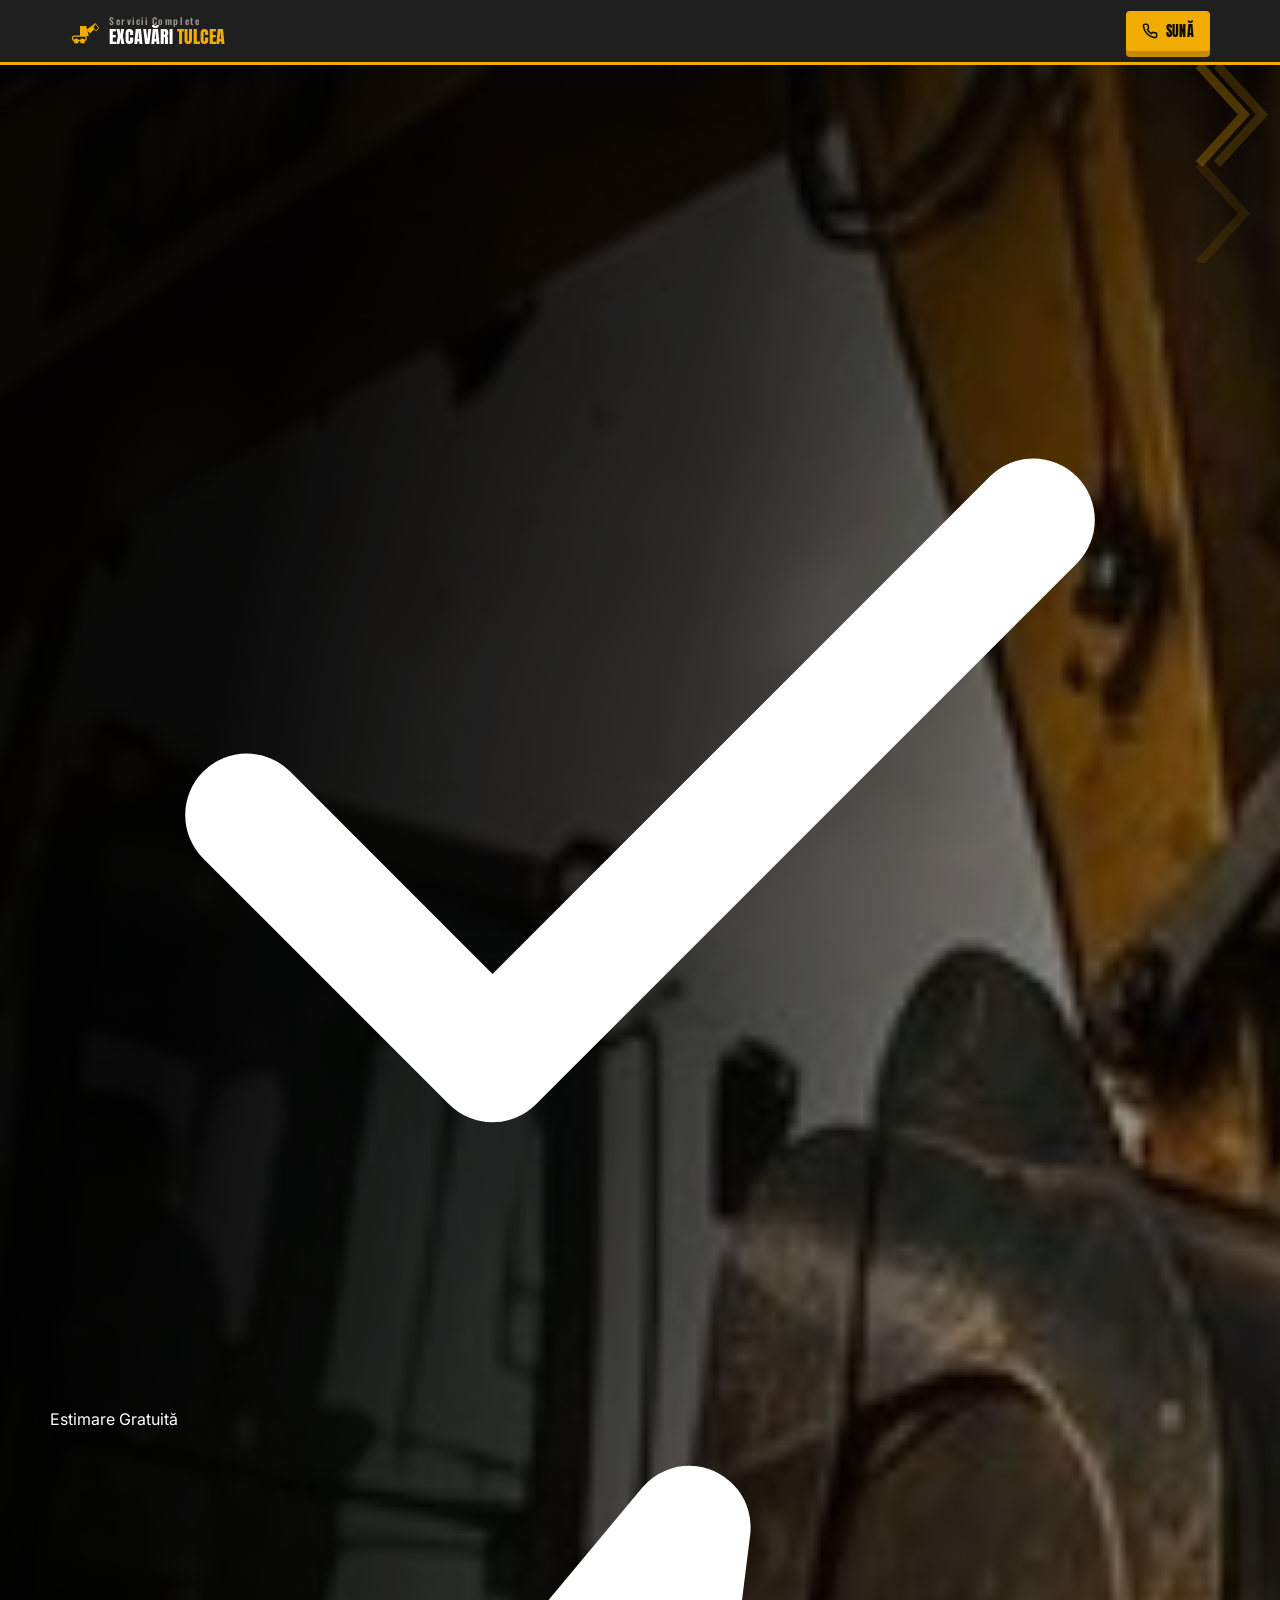
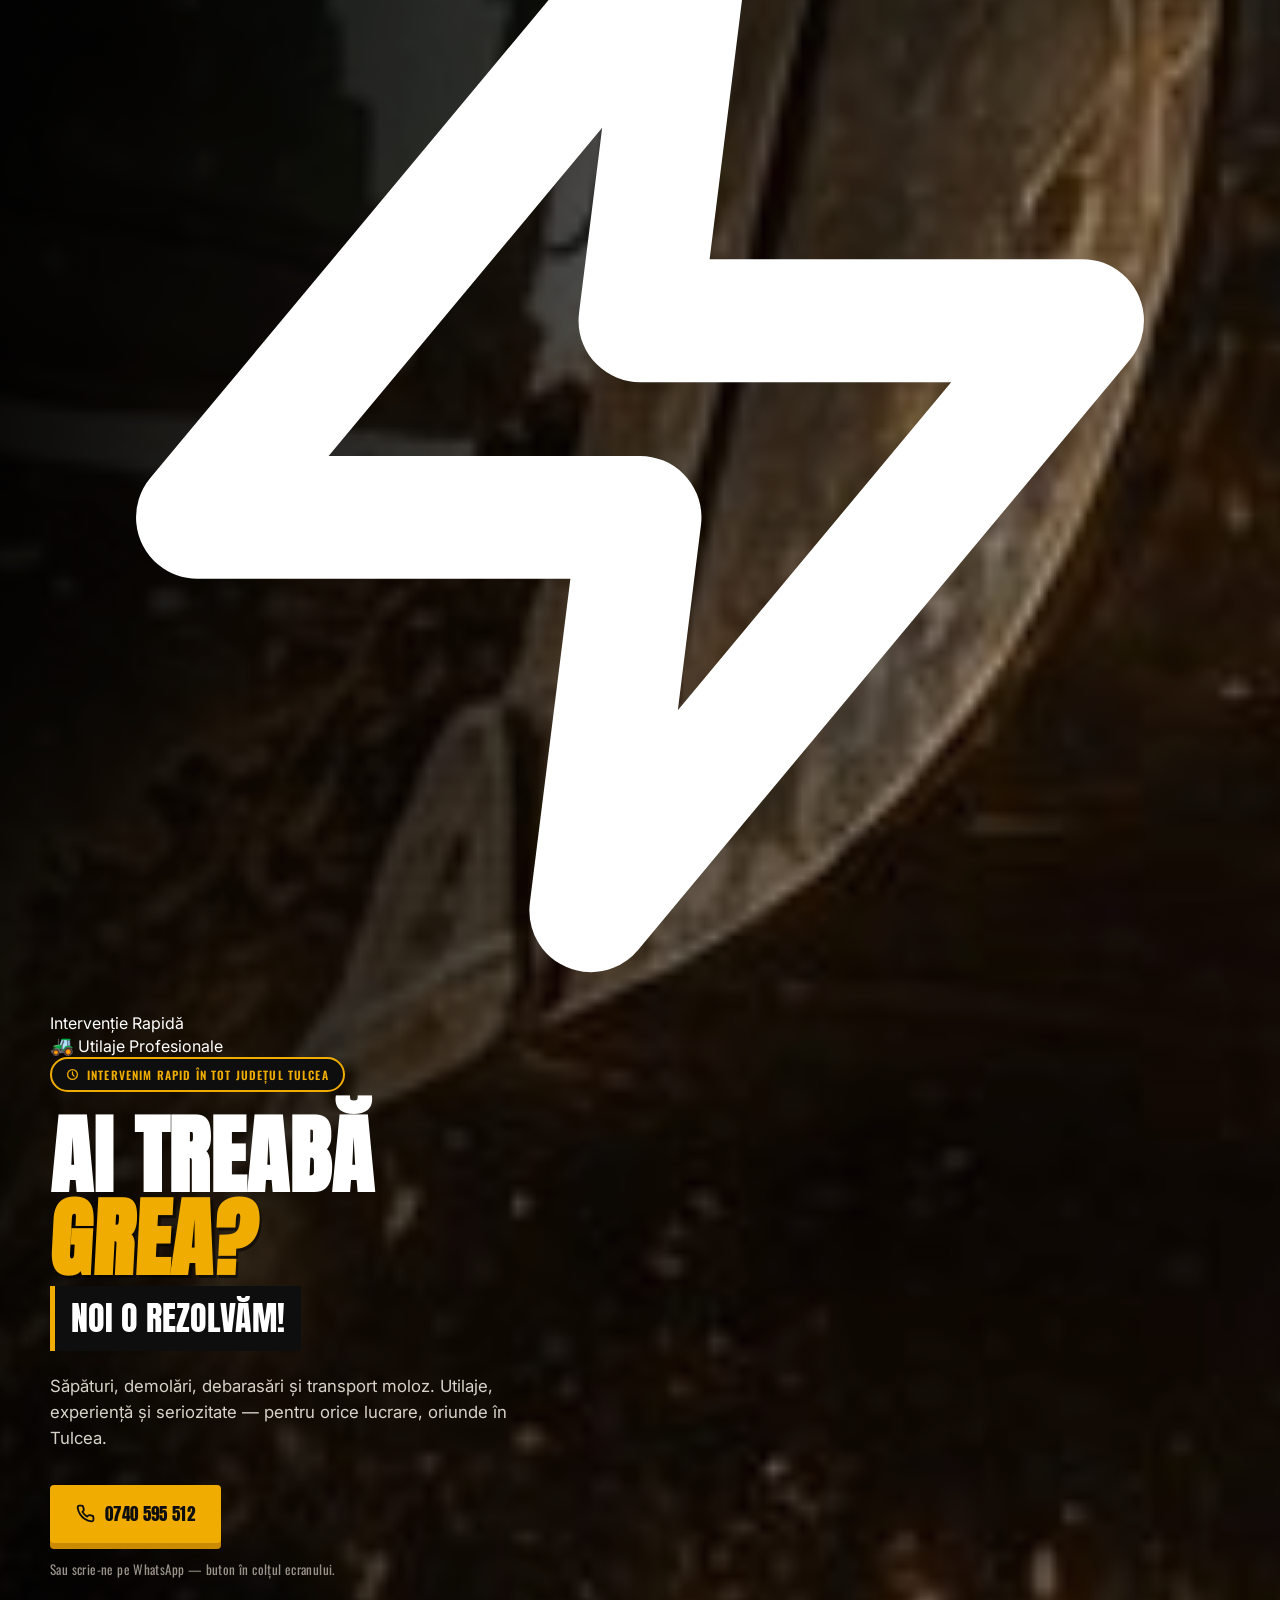
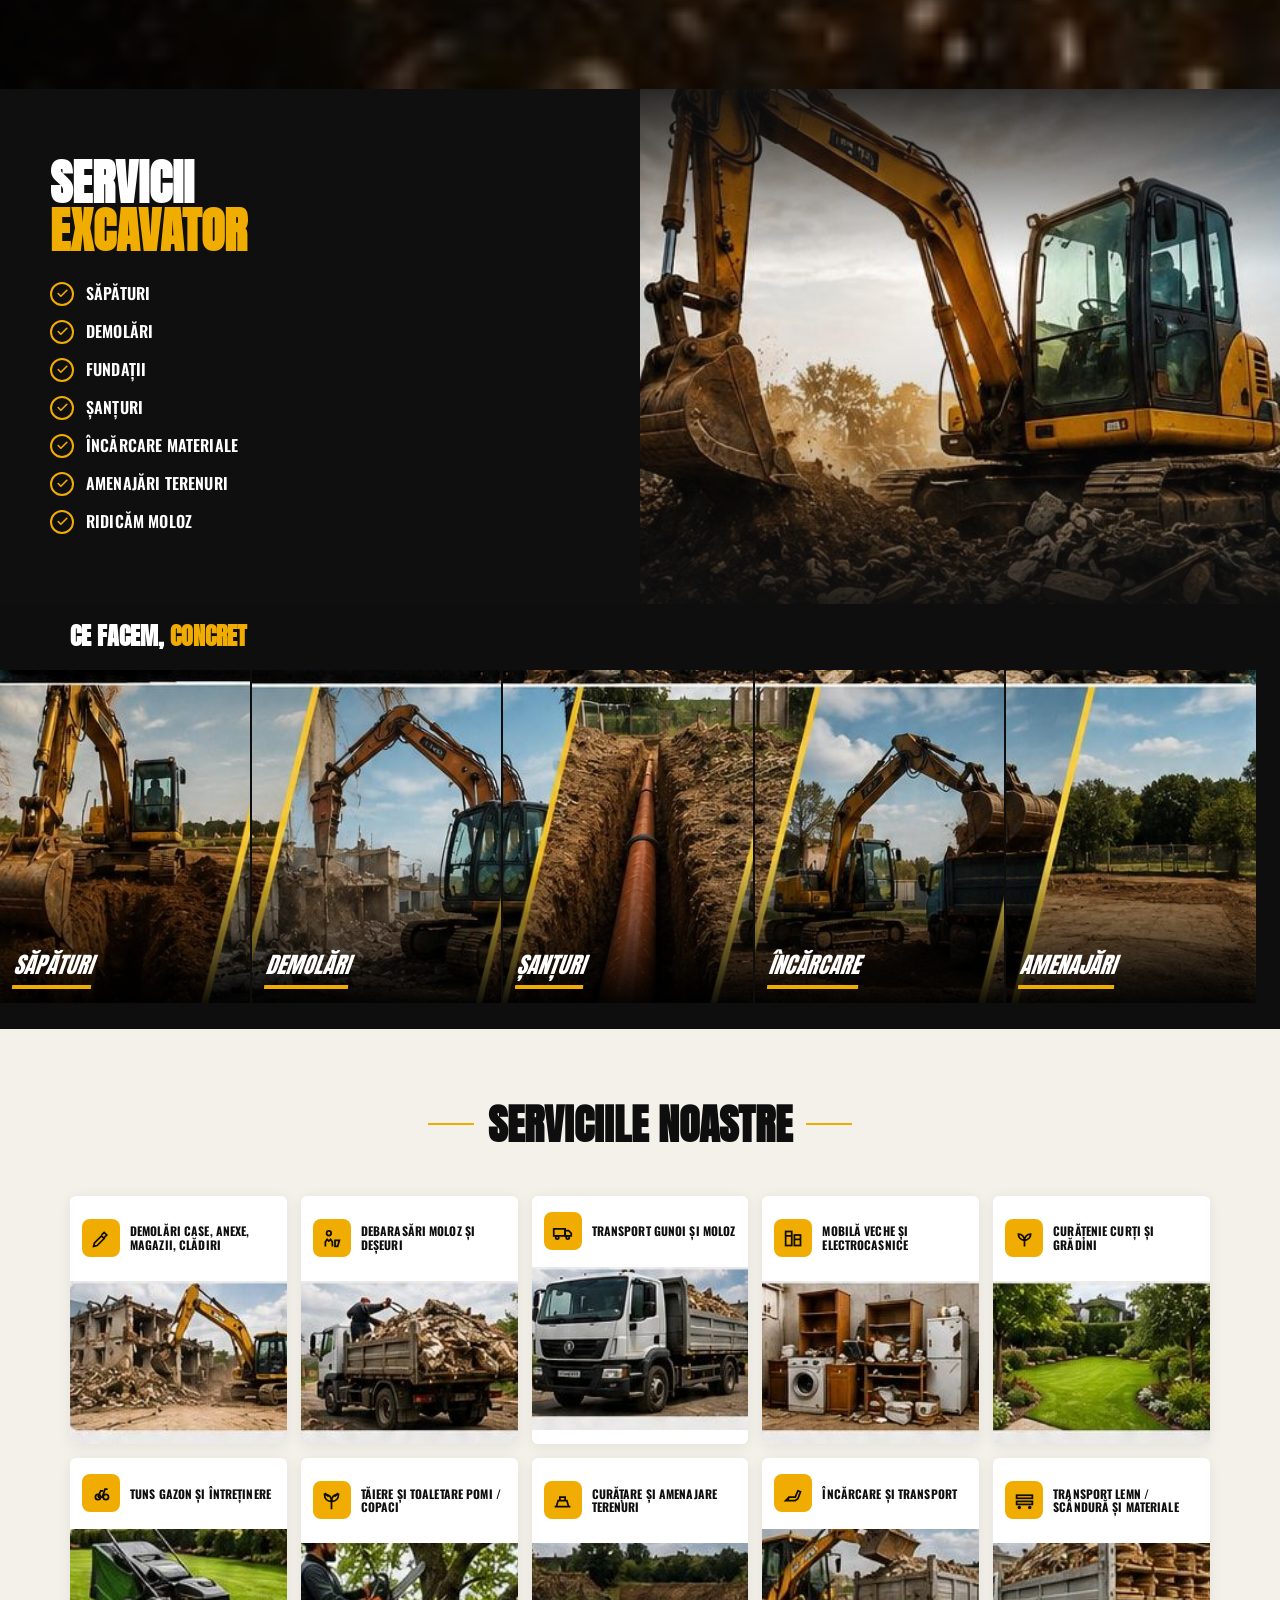
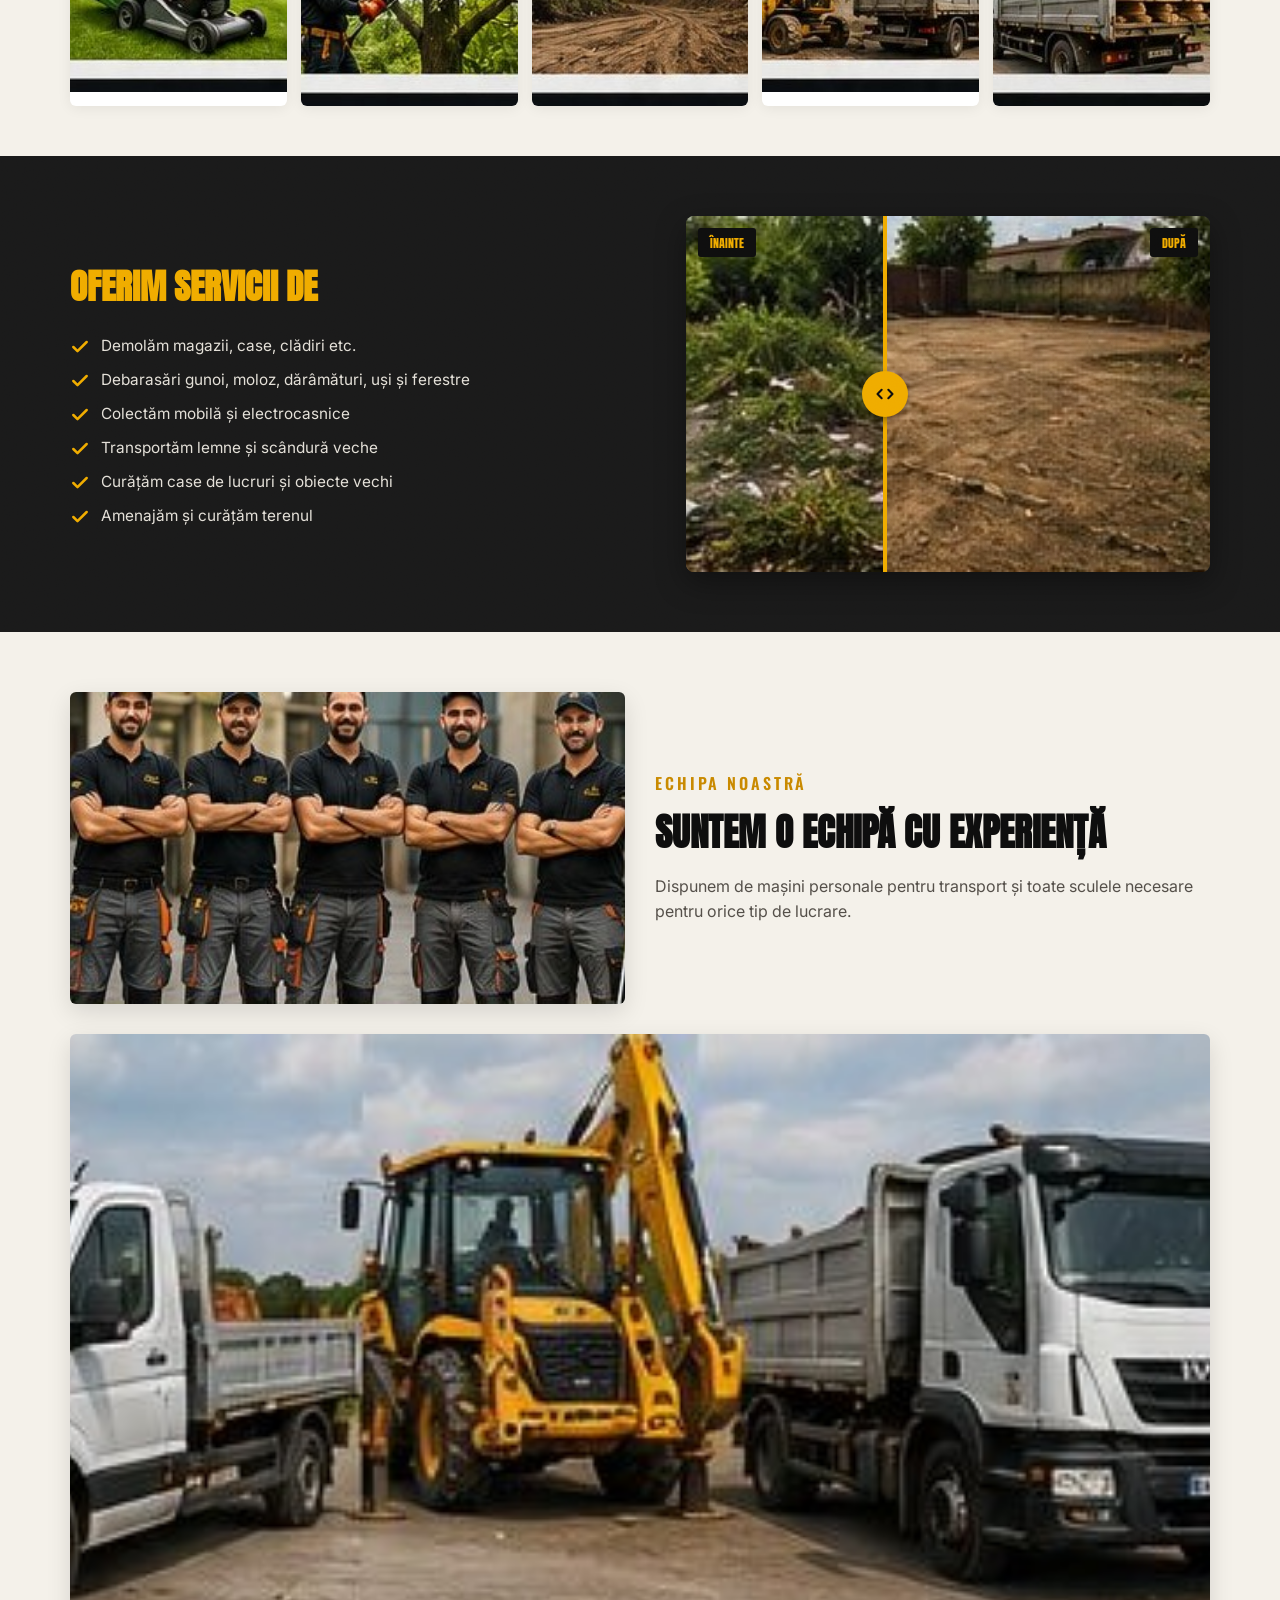
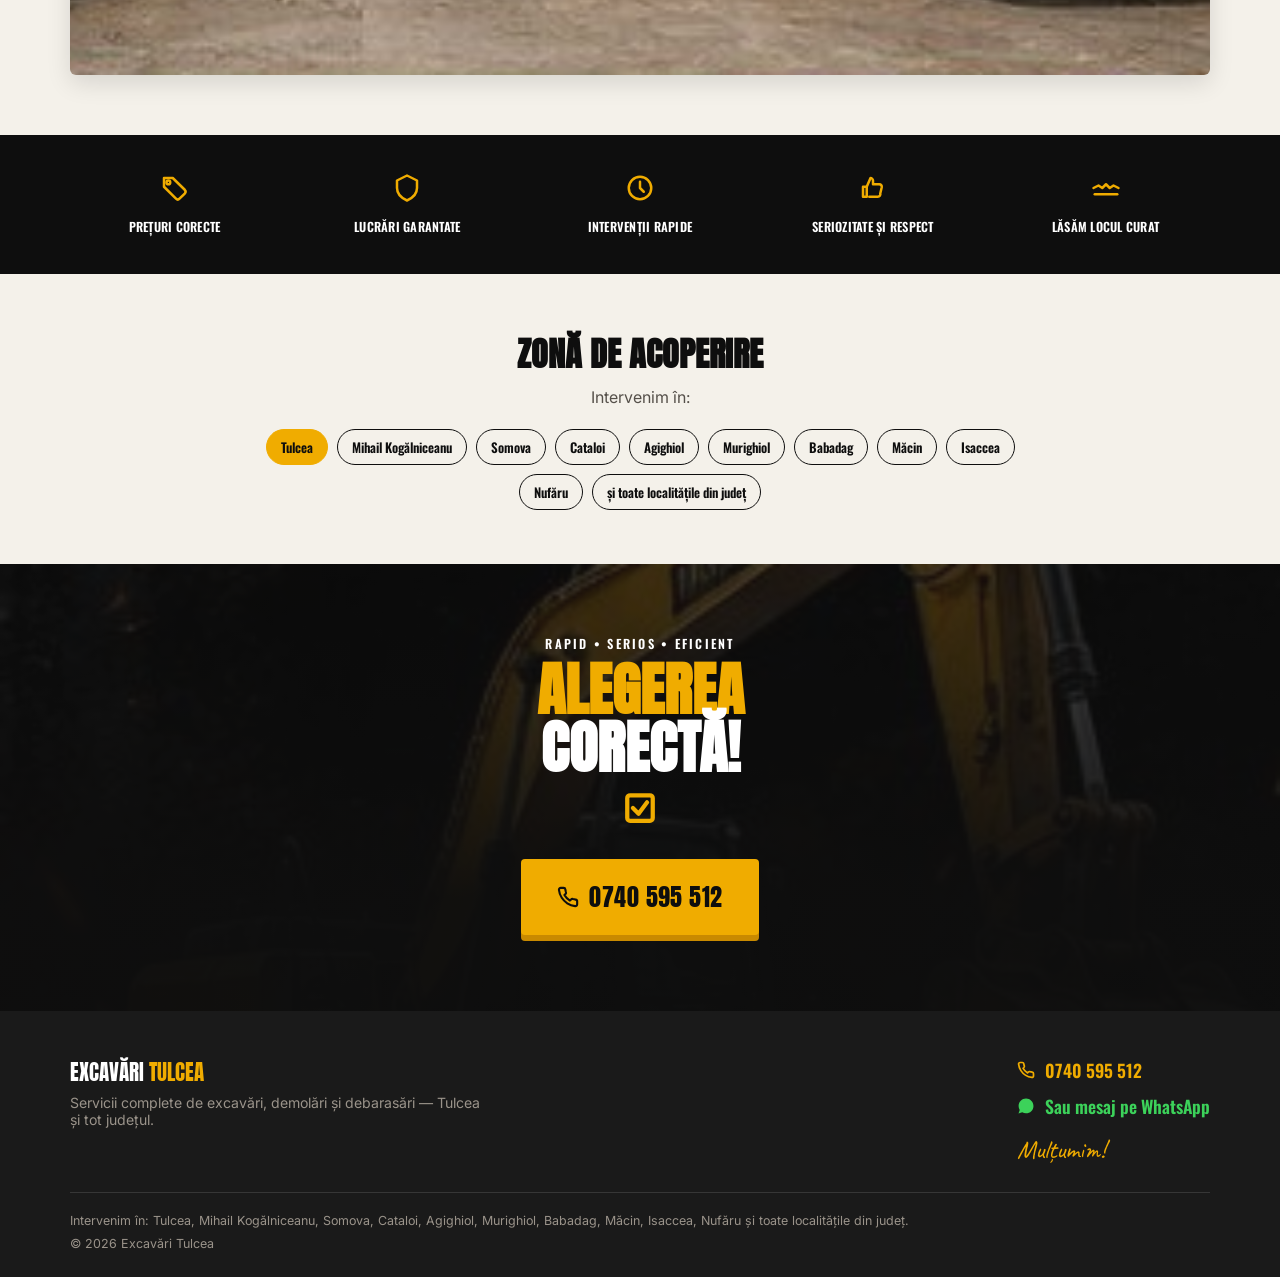
==== commit dfb05f21: "Update index.html" ====
--- a/index.html
+++ b/index.html
@@ -27,7 +27,7 @@
         <span class="l2">EXCAVĂRI <span>TULCEA</span></span>
       </span>
     </a>
-    <a href="tel:+40740595512" class="btn btn-call btn-small">
+    <a href="tel:+40740595512" class="btn btn-call btn-small btn-pulse">
       <svg width="16" height="16" viewBox="0 0 24 24" fill="none" stroke="currentColor" stroke-width="2.3" stroke-linecap="round" stroke-linejoin="round"><path d="M22 16.92v3a2 2 0 0 1-2.18 2 19.79 19.79 0 0 1-8.63-3.07 19.5 19.5 0 0 1-6-6 19.79 19.79 0 0 1-3.07-8.67A2 2 0 0 1 4.11 2h3a2 2 0 0 1 2 1.72c.13.96.34 1.91.63 2.83a2 2 0 0 1-.45 2.11L8.09 9.91a16 16 0 0 0 6 6l1.27-1.27a2 2 0 0 1 2.11-.45c.92.29 1.87.5 2.83.63A2 2 0 0 1 22 16.92z"/></svg>
       Sună
     </a>
@@ -38,30 +38,49 @@
 
   <!-- ============ HERO ============ -->
   <section class="hero">
-    <div class="hero-bg"></div>
-    <svg class="hero-chevrons" viewBox="0 0 100 220" fill="none">
+    <div class="hero-bg animate-ken-burns"></div>
+    <div class="hero-gradient-overlay"></div>
+    <svg class="hero-chevrons hero-pulse-slow" viewBox="0 0 100 220" fill="none">
       <path d="M10 0 L60 55 L10 110" stroke="#F0AC00" stroke-width="10" opacity=".55"/>
       <path d="M30 0 L80 55 L30 110" stroke="#F0AC00" stroke-width="10" opacity=".35"/>
       <path d="M10 110 L60 165 L10 220" stroke="#F0AC00" stroke-width="10" opacity=".2"/>
     </svg>
-    <div class="wrap hero-inner">
-      <span class="hero-tag">
+    
+    <div class="wrap hero-inner relative-wrap">
+      
+      <!-- Elemente grafice plutitoare (Cathcy Elements) -->
+      <div class="float-badge fb-1">
+        <svg viewBox="0 0 24 24" fill="none" stroke="currentColor" stroke-width="2.5" stroke-linecap="round" stroke-linejoin="round"><polyline points="20 6 9 17 4 12"/></svg>
+        Estimare Gratuită
+      </div>
+      <div class="float-badge fb-2">
+        <svg viewBox="0 0 24 24" fill="none" stroke="currentColor" stroke-width="2.5" stroke-linecap="round" stroke-linejoin="round"><polygon points="13 2 3 14 12 14 11 22 21 10 12 10 13 2"/></svg>
+        Intervenție Rapidă
+      </div>
+      <div class="float-badge fb-3">
+        <span style="color:var(--yellow); font-size:1.2rem; font-style:normal;">🚜</span>
+        Utilaje Profesionale
+      </div>
+
+      <!-- Conținutul text animat -->
+      <span class="hero-tag animate-slide-up delay-1">
         <svg width="13" height="13" viewBox="0 0 24 24" fill="none" stroke="currentColor" stroke-width="2.4"><circle cx="12" cy="12" r="9"/><path d="M12 7v5l3 3" stroke-linecap="round"/></svg>
         Intervenim rapid în tot județul Tulcea
       </span>
-      <h1>
+      <h1 class="animate-slide-up delay-2">
         <span class="line1">Ai treabă</span>
         <span class="line2">grea?</span>
       </h1>
-      <span class="badge-line">Noi o rezolvăm!</span>
-      <p class="sub">Săpături, demolări, debarasări și transport moloz. Utilaje, experiență și seriozitate — pentru orice lucrare, oriunde în Tulcea.</p>
-      <div class="hero-ctas">
-        <a href="tel:+40740595512" class="btn btn-call">
+      <span class="badge-line animate-slide-up delay-3 shine-effect">Noi o rezolvăm!</span>
+      <p class="sub animate-slide-up delay-4">Săpături, demolări, debarasări și transport moloz. Utilaje, experiență și seriozitate — pentru orice lucrare, oriunde în Tulcea.</p>
+      
+      <div class="hero-ctas animate-slide-up delay-5">
+        <a href="tel:+40740595512" class="btn btn-call btn-pulse">
           <svg width="19" height="19" viewBox="0 0 24 24" fill="none" stroke="currentColor" stroke-width="2.3" stroke-linecap="round" stroke-linejoin="round"><path d="M22 16.92v3a2 2 0 0 1-2.18 2 19.79 19.79 0 0 1-8.63-3.07 19.5 19.5 0 0 1-6-6 19.79 19.79 0 0 1-3.07-8.67A2 2 0 0 1 4.11 2h3a2 2 0 0 1 2 1.72c.13.96.34 1.91.63 2.83a2 2 0 0 1-.45 2.11L8.09 9.91a16 16 0 0 0 6 6l1.27-1.27a2 2 0 0 1 2.11-.45c.92.29 1.87.5 2.83.63A2 2 0 0 1 22 16.92z"/></svg>
           0740 595 512
         </a>
       </div>
-      <p class="hero-note">Sau scrie-ne pe WhatsApp — buton în colțul ecranului.</p>
+      <p class="hero-note animate-slide-up delay-6">Sau scrie-ne pe WhatsApp — buton în colțul ecranului.</p>
     </div>
   </section>
 
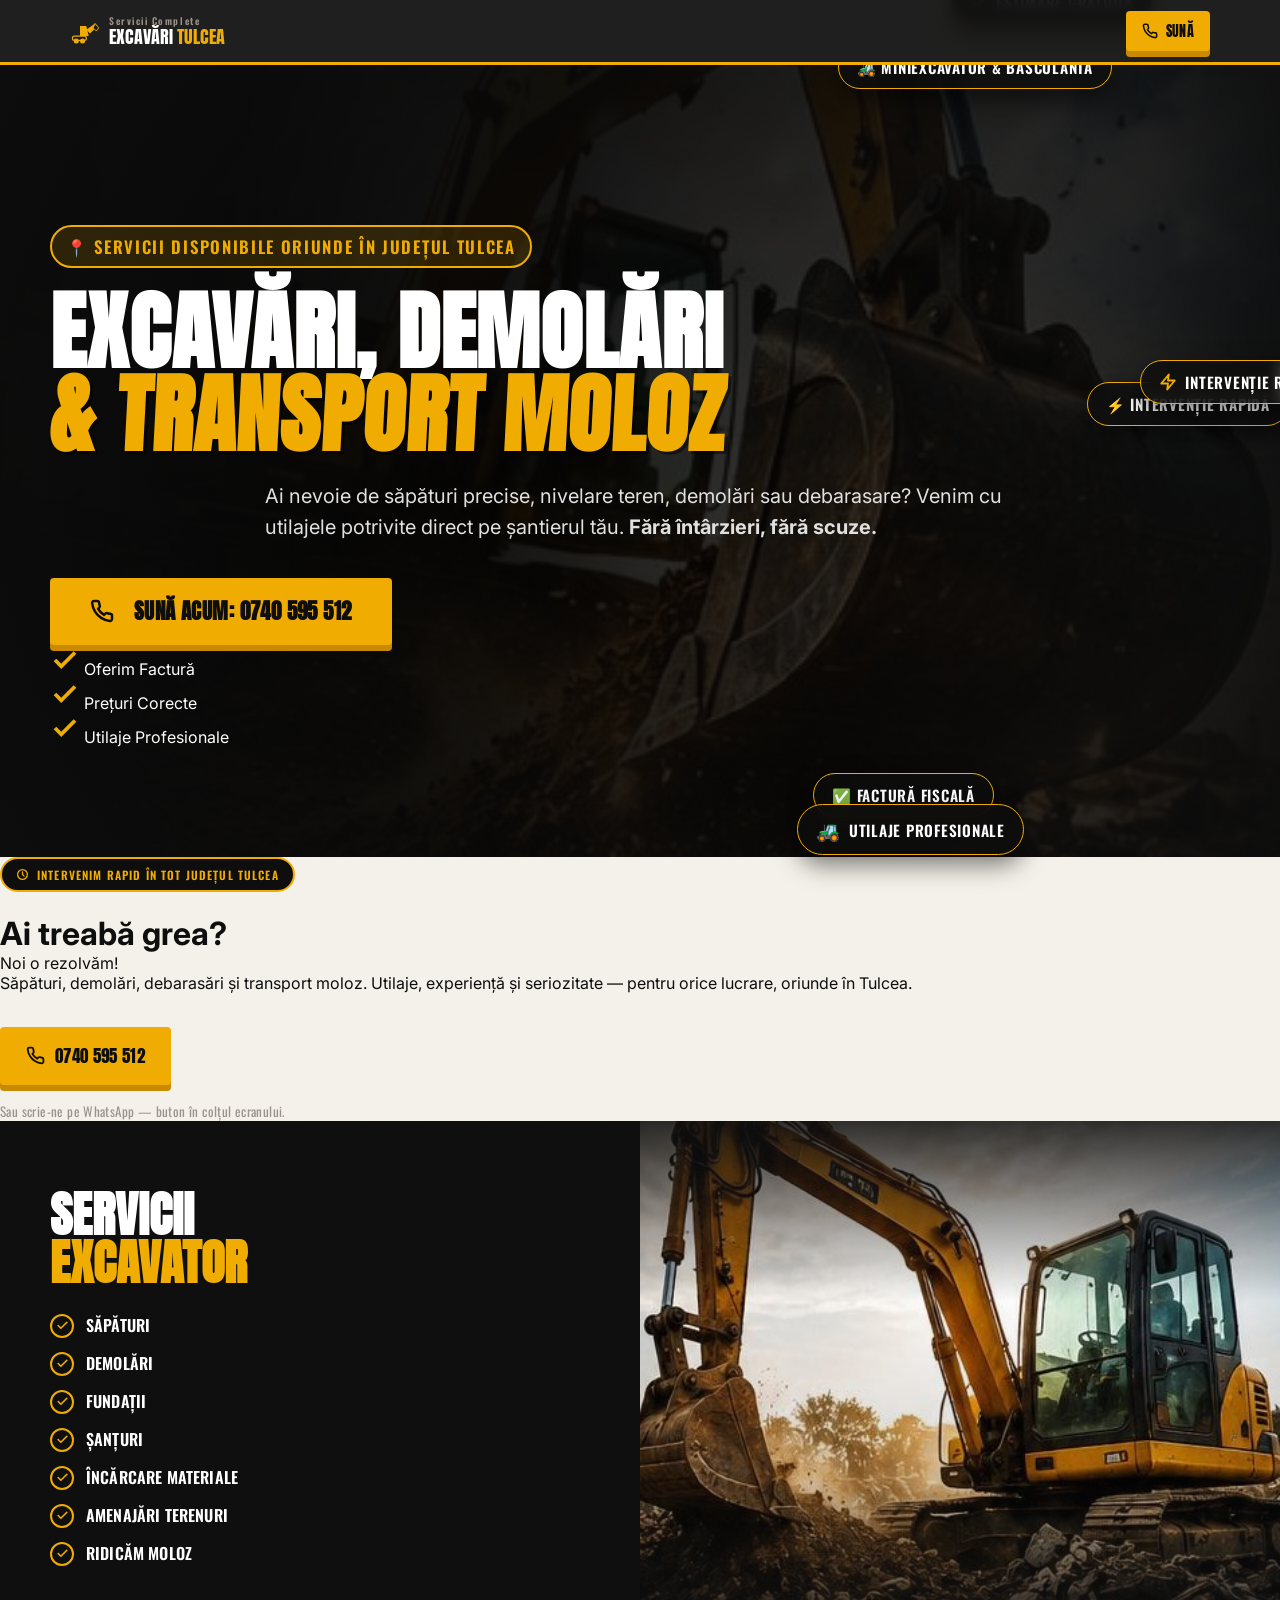
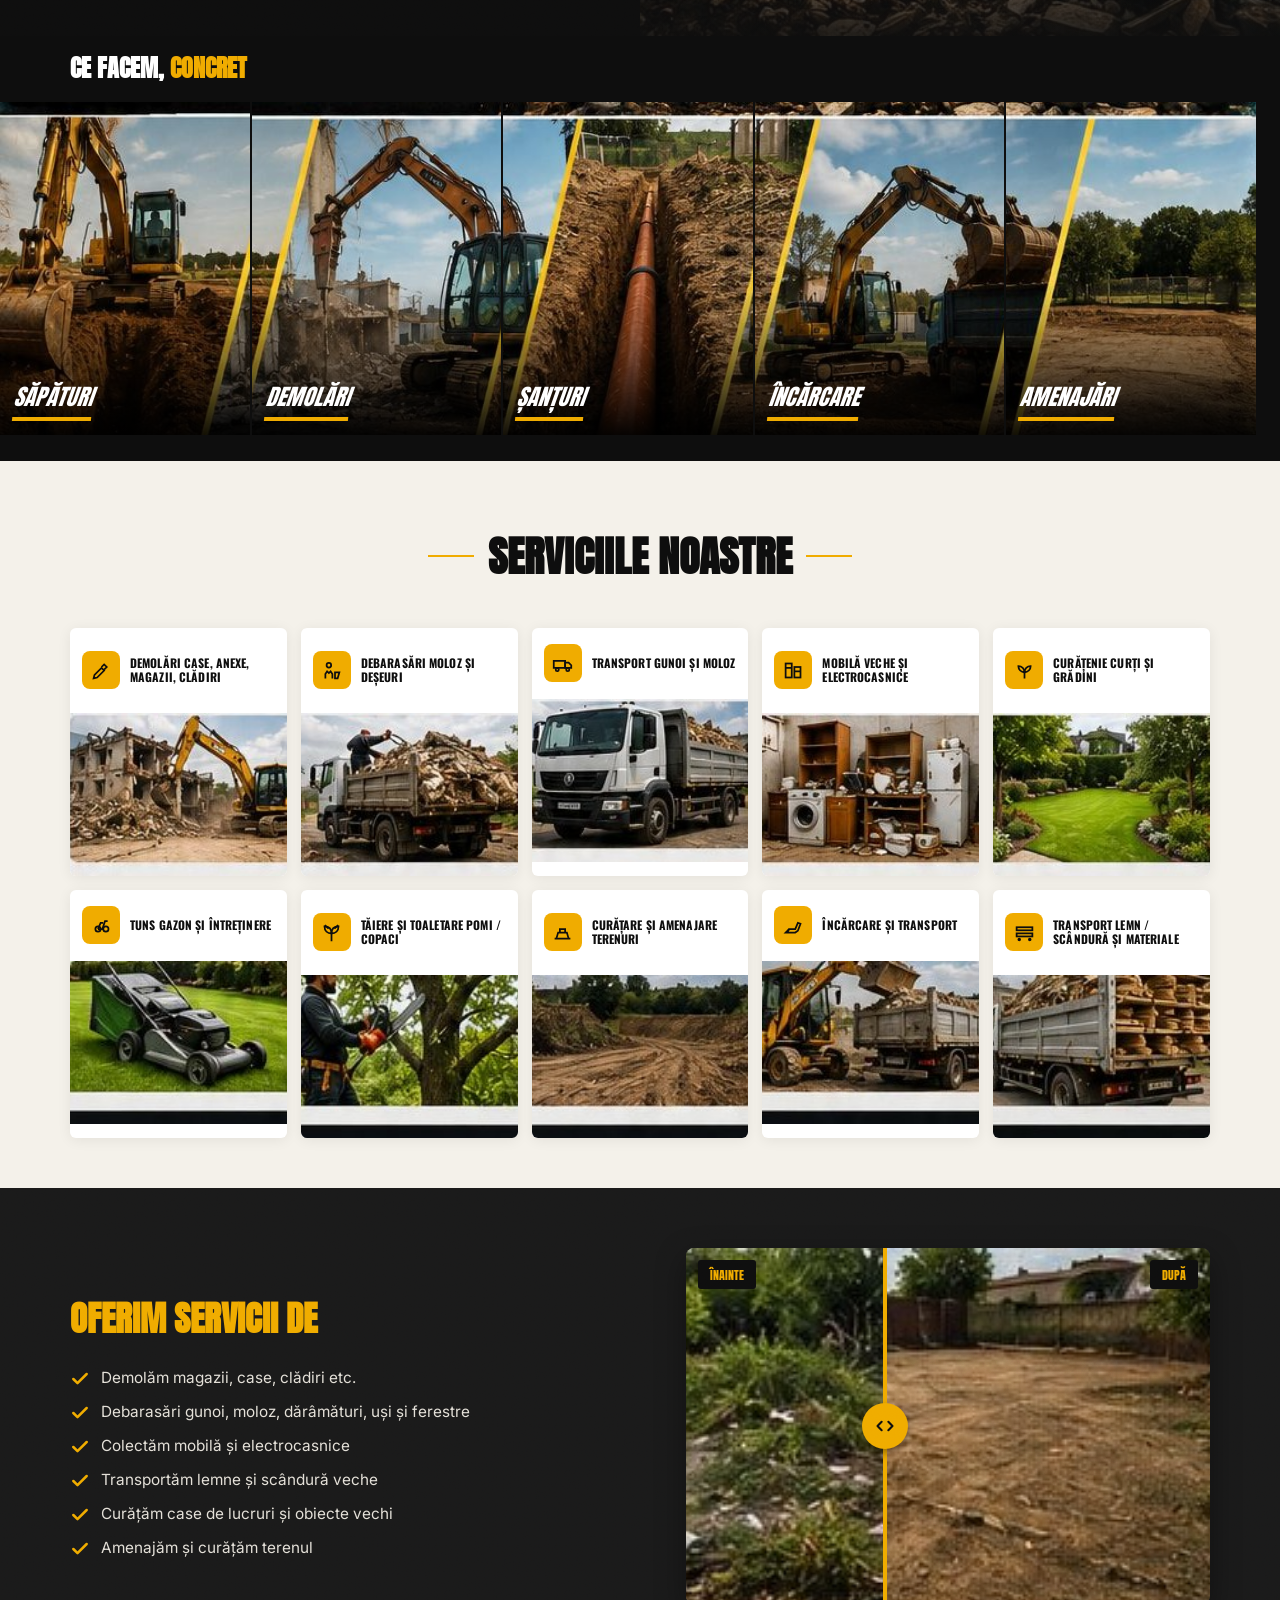
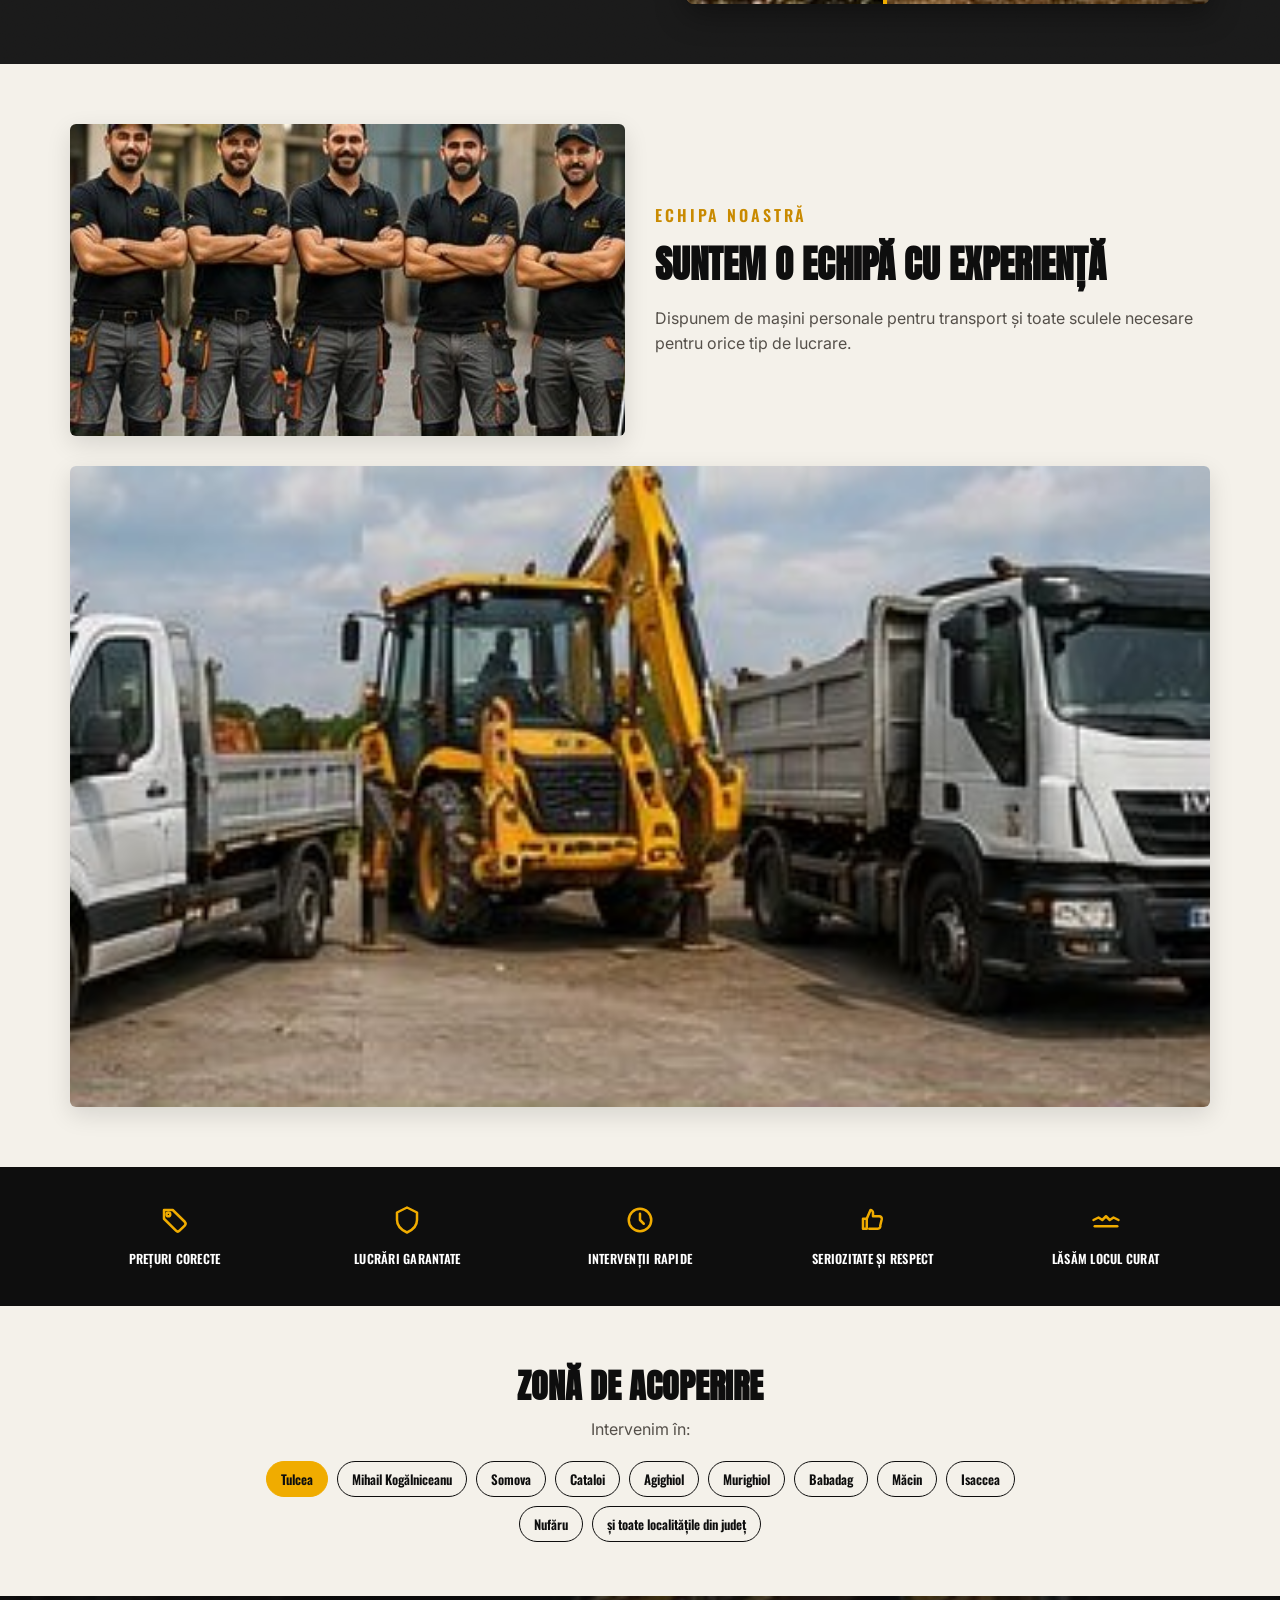
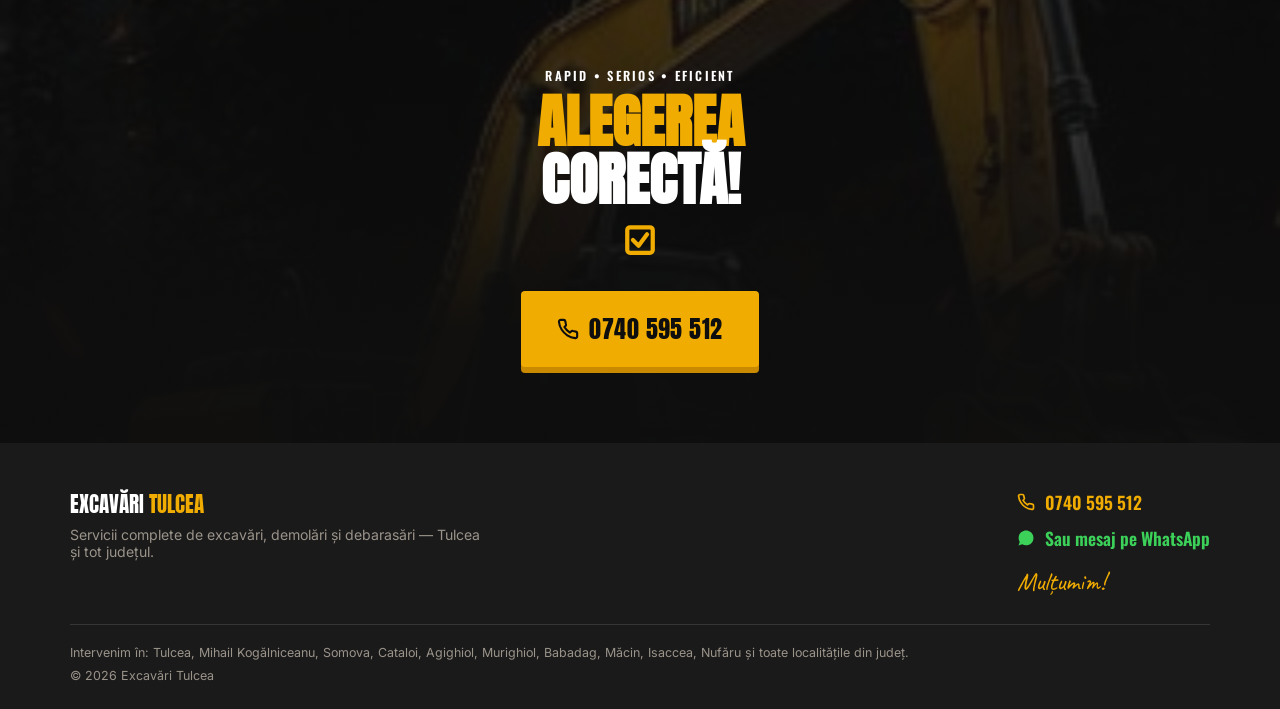
==== commit 34b62897: "Update index.html" ====
--- a/index.html
+++ b/index.html
@@ -37,16 +37,60 @@
 <main id="top">
 
   <!-- ============ HERO ============ -->
-  <section class="hero">
-    <div class="hero-bg animate-ken-burns"></div>
-    <div class="hero-gradient-overlay"></div>
-    <svg class="hero-chevrons hero-pulse-slow" viewBox="0 0 100 220" fill="none">
-      <path d="M10 0 L60 55 L10 110" stroke="#F0AC00" stroke-width="10" opacity=".55"/>
-      <path d="M30 0 L80 55 L30 110" stroke="#F0AC00" stroke-width="10" opacity=".35"/>
-      <path d="M10 110 L60 165 L10 220" stroke="#F0AC00" stroke-width="10" opacity=".2"/>
-    </svg>
+<section class="hero">
+  <div class="hero-bg animate-ken-burns"></div>
+  
+  <!-- Gradient mai întunecat central pentru a scoate textul în evidență -->
+  <div class="hero-gradient-overlay" style="background: radial-gradient(circle at center, rgba(0,0,0,0.5) 0%, rgba(14,14,14,0.95) 100%);"></div>
+  
+  <div class="wrap hero-inner relative-wrap">
     
-    <div class="wrap hero-inner relative-wrap">
+    <!-- Etichete plutitoare (Impact vizual pe desktop) -->
+    <div class="float-badge fb-1">🚜 Miniexcavator & Basculantă</div>
+    <div class="float-badge fb-2">⚡ Intervenție Rapidă</div>
+    <div class="float-badge fb-3">✅ Factură fiscală</div>
+
+    <!-- Indicator locație / disponibilitate -->
+    <span class="hero-tag animate-slide-up delay-1" style="border-color: var(--yellow); background: rgba(240, 172, 0, 0.15); font-size: 1.05rem;">
+      📍 Servicii disponibile oriunde în Județul Tulcea
+    </span>
+    
+    <!-- TITLUL CLAR ȘI EXPLICIT (Impact Instant) -->
+    <h1 class="animate-slide-up delay-2 instant-title">
+      <span class="line1">EXCAVĂRI, DEMOLĂRI</span>
+      <span class="line2 highlight-text">& TRANSPORT MOLOZ</span>
+    </h1>
+    
+    <p class="sub animate-slide-up delay-3" style="max-width: 750px; font-size: 1.25rem; margin: 25px auto; color: #E0E0E0;">
+      Ai nevoie de săpături precise, nivelare teren, demolări sau debarasare? Venim cu utilajele potrivite direct pe șantierul tău. <strong>Fără întârzieri, fără scuze.</strong>
+    </p>
+    
+    <!-- Buton masiv de apel -->
+    <div class="hero-ctas animate-slide-up delay-4" style="margin-top: 35px;">
+      <a href="tel:+40740595512" class="btn btn-call btn-pulse" style="font-size: 1.3rem; padding: 18px 40px; text-transform: uppercase; font-weight: 800;">
+        <svg width="24" height="24" viewBox="0 0 24 24" fill="none" stroke="currentColor" stroke-width="2.5" stroke-linecap="round" stroke-linejoin="round" style="margin-right: 10px;"><path d="M22 16.92v3a2 2 0 0 1-2.18 2 19.79 19.79 0 0 1-8.63-3.07 19.5 19.5 0 0 1-6-6 19.79 19.79 0 0 1-3.07-8.67A2 2 0 0 1 4.11 2h3a2 2 0 0 1 2 1.72c.13.96.34 1.91.63 2.83a2 2 0 0 1-.45 2.11L8.09 9.91a16 16 0 0 0 6 6l1.27-1.27a2 2 0 0 1 2.11-.45c.92.29 1.87.5 2.83.63A2 2 0 0 1 22 16.92z"/></svg>
+        Sună Acum: 0740 595 512
+      </a>
+    </div>
+
+    <!-- Trust Indicators (Elemente de încredere instantanee) -->
+    <div class="trust-bar animate-slide-up delay-5">
+      <div class="trust-item">
+        <svg viewBox="0 0 24 24" fill="none" stroke="currentColor" stroke-width="3"><polyline points="20 6 9 17 4 12"/></svg>
+        <span>Oferim Factură</span>
+      </div>
+      <div class="trust-item">
+        <svg viewBox="0 0 24 24" fill="none" stroke="currentColor" stroke-width="3"><polyline points="20 6 9 17 4 12"/></svg>
+        <span>Prețuri Corecte</span>
+      </div>
+      <div class="trust-item">
+        <svg viewBox="0 0 24 24" fill="none" stroke="currentColor" stroke-width="3"><polyline points="20 6 9 17 4 12"/></svg>
+        <span>Utilaje Profesionale</span>
+      </div>
+    </div>
+
+  </div>
+</section>
       
       <!-- Elemente grafice plutitoare (Cathcy Elements) -->
       <div class="float-badge fb-1">
--- a/style.css
+++ b/style.css
@@ -602,3 +602,132 @@
 @media (min-width: 1100px){
   .hero h1{font-size:5.4rem;}
 }
+/* ===================================================================
+   ANIMAȚII HERO & ELEMENTE DE IMPACT
+=================================================================== */
+
+/* 1. Ken Burns Effect (Zoom lent pe fundal pentru dinamism) */
+.animate-ken-burns {
+  animation: kenBurns 20s ease-out infinite alternate;
+}
+@keyframes kenBurns {
+  0% { transform: scale(1); }
+  100% { transform: scale(1.15); }
+}
+
+/* Gradient suplimentar pentru lizibilitate maximă a textului animat */
+.hero-gradient-overlay {
+  position: absolute;
+  inset: 0;
+  background: radial-gradient(circle at 30% 50%, rgba(0,0,0,0.4) 0%, rgba(0,0,0,0.8) 100%);
+  z-index: 1;
+}
+
+/* 2. Intrarea spectaculoasă a textului (staggered slide-up) */
+.animate-slide-up {
+  opacity: 0;
+  transform: translateY(35px);
+  animation: slideUpFade 0.8s cubic-bezier(0.16, 1, 0.3, 1) forwards;
+}
+.delay-1 { animation-delay: 0.1s; }
+.delay-2 { animation-delay: 0.25s; }
+.delay-3 { animation-delay: 0.4s; }
+.delay-4 { animation-delay: 0.55s; }
+.delay-5 { animation-delay: 0.7s; }
+.delay-6 { animation-delay: 0.85s; }
+
+@keyframes slideUpFade {
+  to { opacity: 1; transform: translateY(0); }
+}
+
+/* 3. Efect de reflexie/strălucire pe eticheta "Noi o rezolvăm!" */
+.shine-effect {
+  position: relative;
+  overflow: hidden;
+}
+.shine-effect::after {
+  content: "";
+  position: absolute;
+  top: 0; left: -150%;
+  width: 50%; height: 100%;
+  background: linear-gradient(to right, rgba(255,255,255,0) 0%, rgba(255,255,255,0.4) 50%, rgba(255,255,255,0) 100%);
+  transform: skewX(-25deg);
+  animation: shineSweep 4s infinite cubic-bezier(0.4, 0, 0.2, 1);
+  animation-delay: 1.5s;
+}
+@keyframes shineSweep {
+  0% { left: -150%; }
+  20%, 100% { left: 200%; }
+}
+
+/* 4. Butonul Call to Action pulsant (Atrage click-ul) */
+.btn-pulse {
+  animation: pulseGlow 2s infinite;
+}
+@keyframes pulseGlow {
+  0% { box-shadow: 0 0 0 0 rgba(240, 172, 0, 0.6), 0 6px 0 var(--yellow-deep); }
+  70% { box-shadow: 0 0 0 15px rgba(240, 172, 0, 0), 0 6px 0 var(--yellow-deep); }
+  100% { box-shadow: 0 0 0 0 rgba(240, 172, 0, 0), 0 6px 0 var(--yellow-deep); }
+}
+
+/* Săgețile din fundal pulsează ușor */
+.hero-pulse-slow {
+  animation: pulseOpacity 4s ease-in-out infinite alternate;
+}
+@keyframes pulseOpacity {
+  0% { opacity: 0.4; }
+  100% { opacity: 0.8; }
+}
+
+/* 5. Insigne Plutitoare (Catchy Floating Elements) */
+.relative-wrap {
+  position: relative;
+}
+.float-badge {
+  position: absolute;
+  background: rgba(14, 14, 14, 0.75);
+  border: 1px solid var(--yellow);
+  color: var(--white);
+  padding: 10px 18px;
+  border-radius: 40px;
+  font-family: var(--label);
+  font-weight: 600;
+  font-size: 0.95rem;
+  text-transform: uppercase;
+  letter-spacing: 0.05em;
+  display: flex;
+  align-items: center;
+  gap: 8px;
+  box-shadow: 0 10px 25px rgba(0,0,0,0.5);
+  backdrop-filter: blur(8px);
+  -webkit-backdrop-filter: blur(8px);
+  z-index: 10;
+  pointer-events: none; /* Nu încurcă click-urile */
+  display: none; /* Ascuns pe mobil pentru a nu aglomera */
+}
+.float-badge svg {
+  width: 18px; height: 18px; color: var(--yellow);
+}
+
+/* Afișăm insignele pe ecrane mari și le animăm */
+@media (min-width: 900px) {
+  .float-badge { display: flex; }
+  
+  .fb-1 { 
+    top: -20px; right: 10%; 
+    animation: floatY 5s ease-in-out infinite; 
+  }
+  .fb-2 { 
+    top: 40%; right: -5%; 
+    animation: floatY 6s ease-in-out infinite reverse; 
+  }
+  .fb-3 { 
+    bottom: 5%; right: 20%; 
+    animation: floatY 4.5s ease-in-out infinite 1s; 
+  }
+}
+
+@keyframes floatY {
+  0%, 100% { transform: translateY(0); }
+  50% { transform: translateY(-18px); }
+}
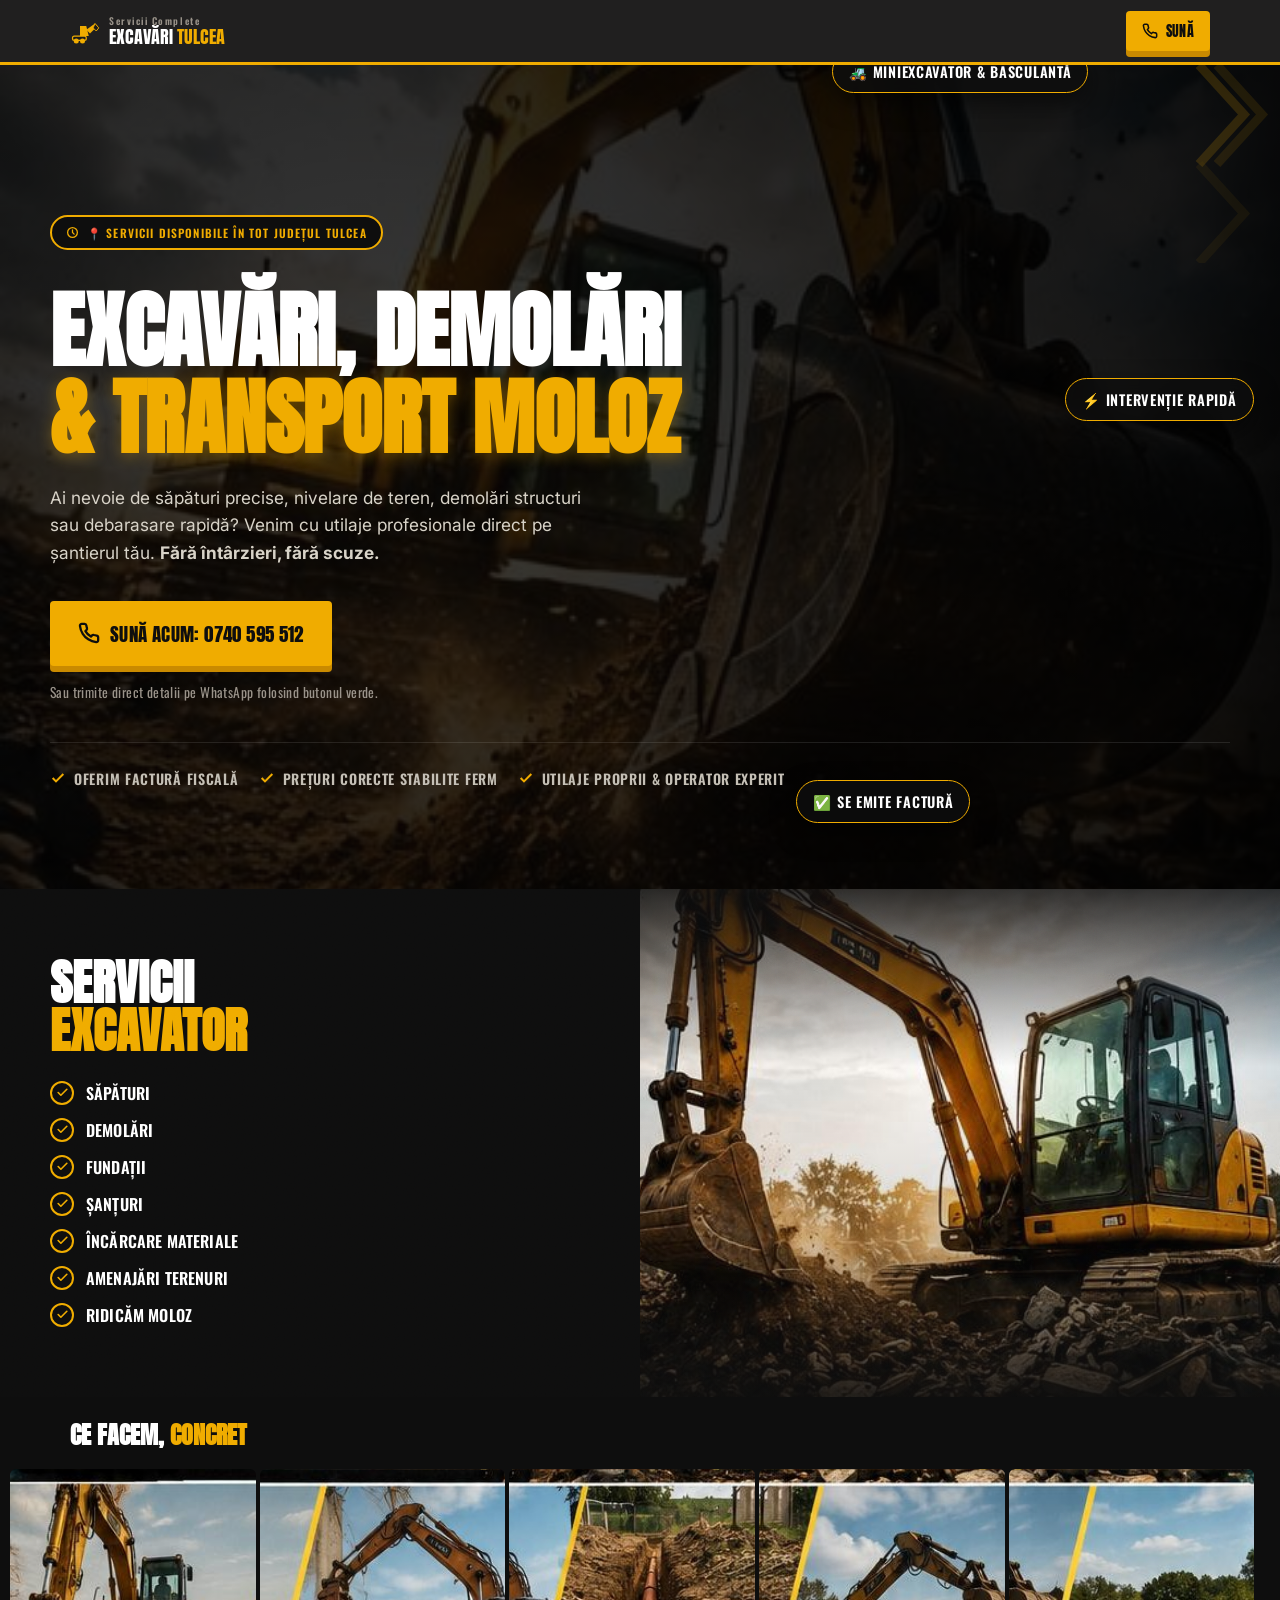
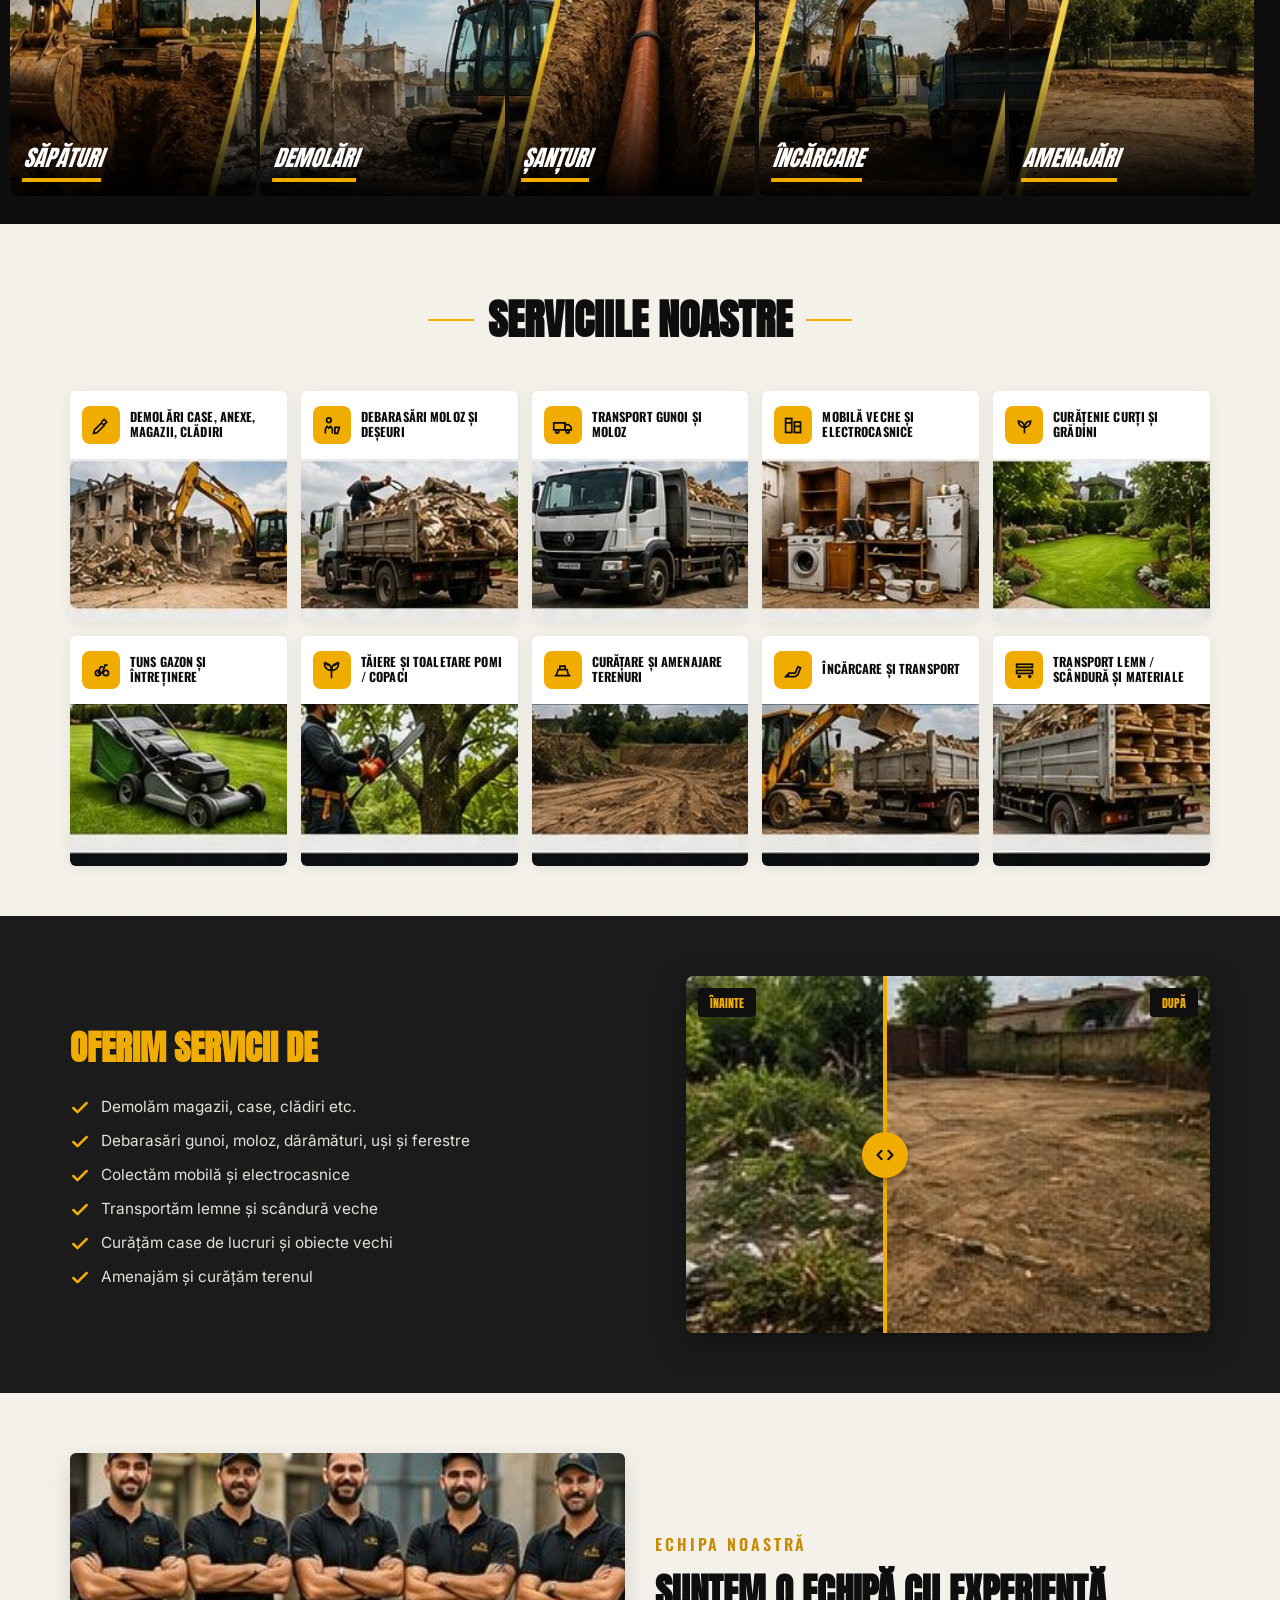
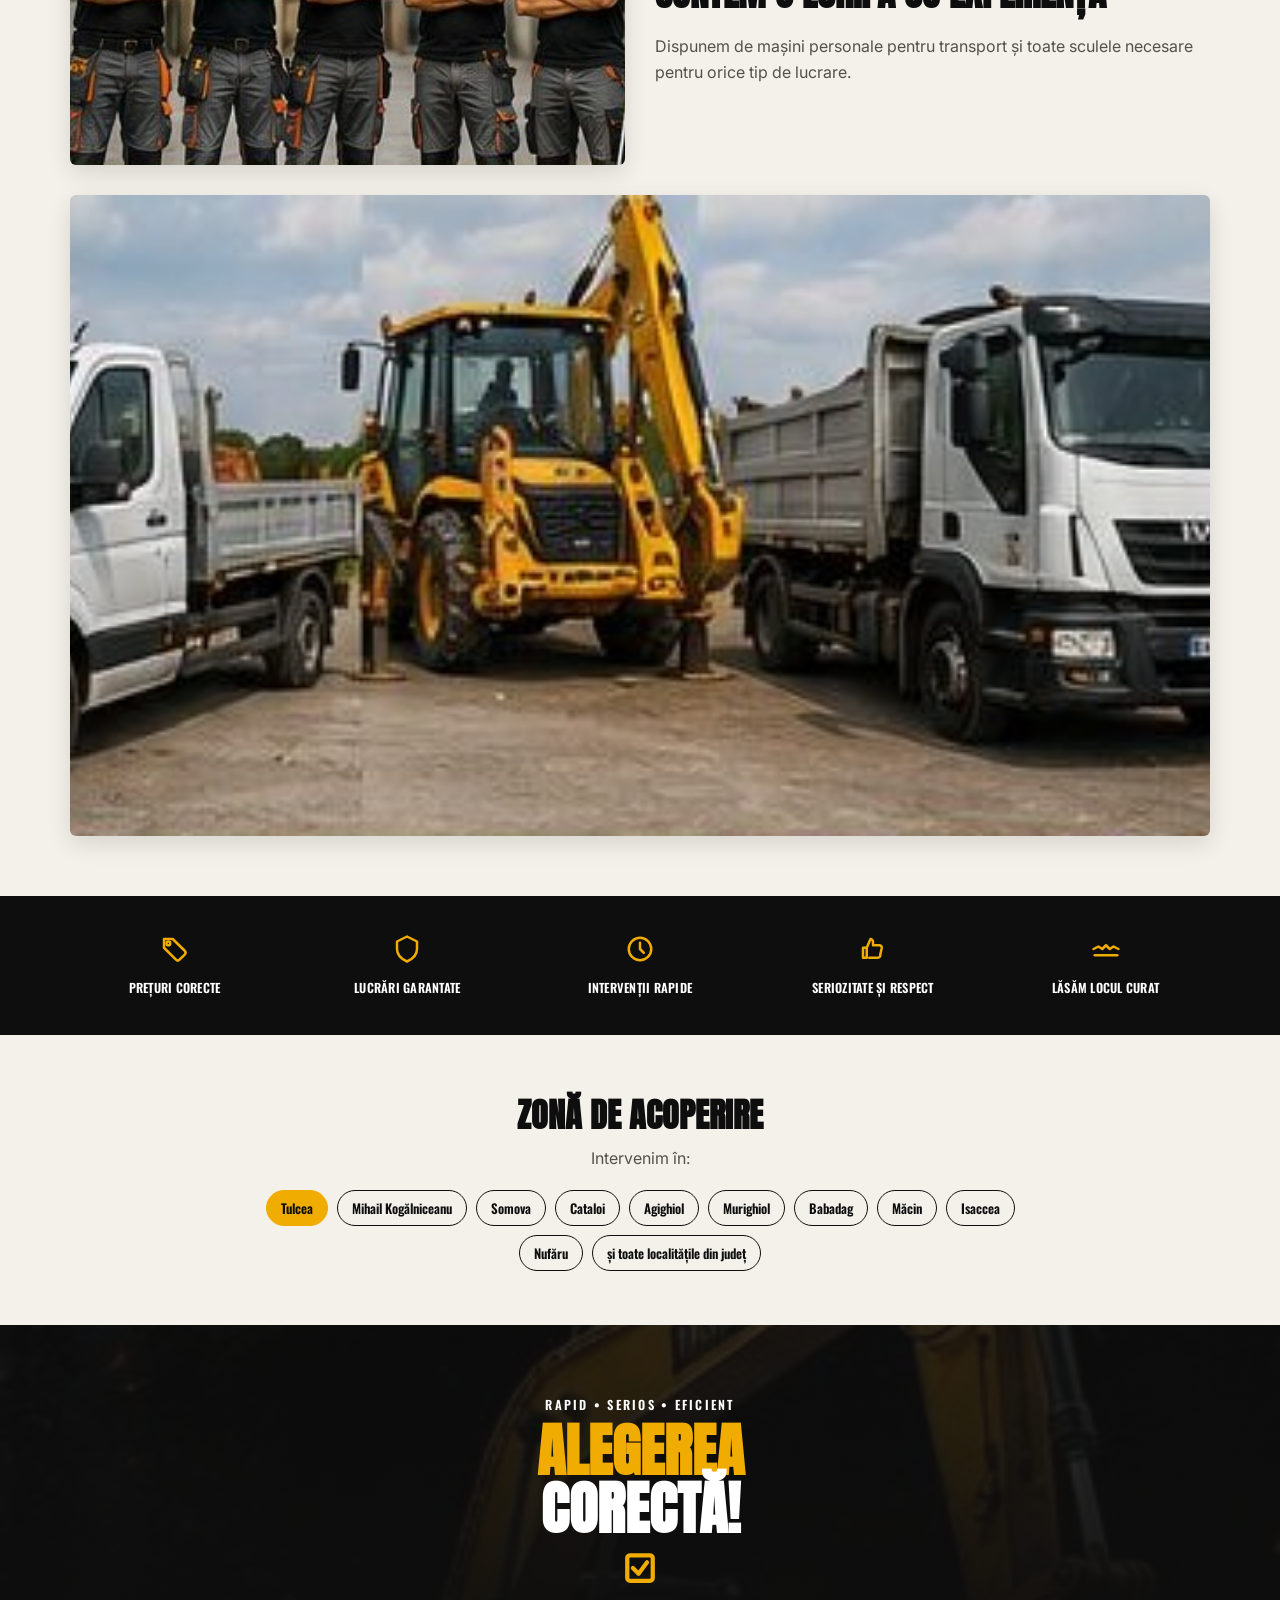
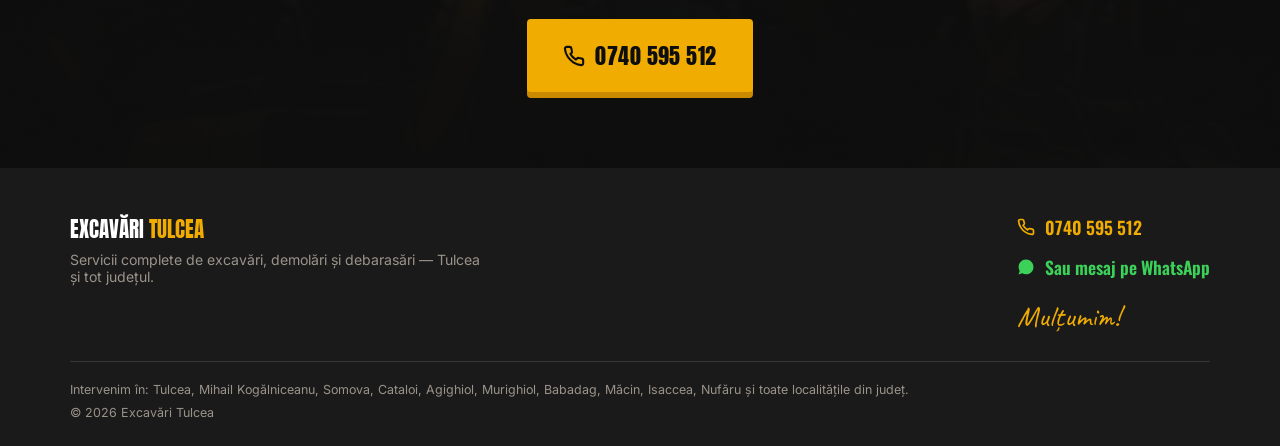
==== commit 9a28c549: "Update index.html" ====
--- a/index.html
+++ b/index.html
@@ -10,7 +10,6 @@
 </head>
 <body>
 
-<!-- ============ HEADER ============ -->
 <header class="site-header">
   <div class="wrap">
     <a href="#top" class="logo">
@@ -27,7 +26,7 @@
         <span class="l2">EXCAVĂRI <span>TULCEA</span></span>
       </span>
     </a>
-    <a href="tel:+40740595512" class="btn btn-call btn-small btn-pulse">
+    <a href="tel:+40740595512" class="btn btn-call btn-small">
       <svg width="16" height="16" viewBox="0 0 24 24" fill="none" stroke="currentColor" stroke-width="2.3" stroke-linecap="round" stroke-linejoin="round"><path d="M22 16.92v3a2 2 0 0 1-2.18 2 19.79 19.79 0 0 1-8.63-3.07 19.5 19.5 0 0 1-6-6 19.79 19.79 0 0 1-3.07-8.67A2 2 0 0 1 4.11 2h3a2 2 0 0 1 2 1.72c.13.96.34 1.91.63 2.83a2 2 0 0 1-.45 2.11L8.09 9.91a16 16 0 0 0 6 6l1.27-1.27a2 2 0 0 1 2.11-.45c.92.29 1.87.5 2.83.63A2 2 0 0 1 22 16.92z"/></svg>
       Sună
     </a>
@@ -36,99 +35,60 @@
 
 <main id="top">
 
-  <!-- ============ HERO ============ -->
-<section class="hero">
-  <div class="hero-bg animate-ken-burns"></div>
-  
-  <!-- Gradient mai întunecat central pentru a scoate textul în evidență -->
-  <div class="hero-gradient-overlay" style="background: radial-gradient(circle at center, rgba(0,0,0,0.5) 0%, rgba(14,14,14,0.95) 100%);"></div>
-  
-  <div class="wrap hero-inner relative-wrap">
+  <section class="hero">
+    <div class="hero-bg animate-ken-burns"></div>
+    <div class="hero-gradient-overlay"></div>
     
-    <!-- Etichete plutitoare (Impact vizual pe desktop) -->
-    <div class="float-badge fb-1">🚜 Miniexcavator & Basculantă</div>
-    <div class="float-badge fb-2">⚡ Intervenție Rapidă</div>
-    <div class="float-badge fb-3">✅ Factură fiscală</div>
-
-    <!-- Indicator locație / disponibilitate -->
-    <span class="hero-tag animate-slide-up delay-1" style="border-color: var(--yellow); background: rgba(240, 172, 0, 0.15); font-size: 1.05rem;">
-      📍 Servicii disponibile oriunde în Județul Tulcea
-    </span>
+    <svg class="hero-chevrons" viewBox="0 0 100 220" fill="none">
+      <path d="M10 0 L60 55 L10 110" stroke="#F0AC00" stroke-width="10" opacity=".55"/>
+      <path d="M30 0 L80 55 L30 110" stroke="#F0AC00" stroke-width="10" opacity=".35"/>
+      <path d="M10 110 L60 165 L10 220" stroke="#F0AC00" stroke-width="10" opacity=".2"/>
+    </svg>
     
-    <!-- TITLUL CLAR ȘI EXPLICIT (Impact Instant) -->
-    <h1 class="animate-slide-up delay-2 instant-title">
-      <span class="line1">EXCAVĂRI, DEMOLĂRI</span>
-      <span class="line2 highlight-text">& TRANSPORT MOLOZ</span>
-    </h1>
-    
-    <p class="sub animate-slide-up delay-3" style="max-width: 750px; font-size: 1.25rem; margin: 25px auto; color: #E0E0E0;">
-      Ai nevoie de săpături precise, nivelare teren, demolări sau debarasare? Venim cu utilajele potrivite direct pe șantierul tău. <strong>Fără întârzieri, fără scuze.</strong>
-    </p>
-    
-    <!-- Buton masiv de apel -->
-    <div class="hero-ctas animate-slide-up delay-4" style="margin-top: 35px;">
-      <a href="tel:+40740595512" class="btn btn-call btn-pulse" style="font-size: 1.3rem; padding: 18px 40px; text-transform: uppercase; font-weight: 800;">
-        <svg width="24" height="24" viewBox="0 0 24 24" fill="none" stroke="currentColor" stroke-width="2.5" stroke-linecap="round" stroke-linejoin="round" style="margin-right: 10px;"><path d="M22 16.92v3a2 2 0 0 1-2.18 2 19.79 19.79 0 0 1-8.63-3.07 19.5 19.5 0 0 1-6-6 19.79 19.79 0 0 1-3.07-8.67A2 2 0 0 1 4.11 2h3a2 2 0 0 1 2 1.72c.13.96.34 1.91.63 2.83a2 2 0 0 1-.45 2.11L8.09 9.91a16 16 0 0 0 6 6l1.27-1.27a2 2 0 0 1 2.11-.45c.92.29 1.87.5 2.83.63A2 2 0 0 1 22 16.92z"/></svg>
-        Sună Acum: 0740 595 512
-      </a>
-    </div>
-
-    <!-- Trust Indicators (Elemente de încredere instantanee) -->
-    <div class="trust-bar animate-slide-up delay-5">
-      <div class="trust-item">
-        <svg viewBox="0 0 24 24" fill="none" stroke="currentColor" stroke-width="3"><polyline points="20 6 9 17 4 12"/></svg>
-        <span>Oferim Factură</span>
-      </div>
-      <div class="trust-item">
-        <svg viewBox="0 0 24 24" fill="none" stroke="currentColor" stroke-width="3"><polyline points="20 6 9 17 4 12"/></svg>
-        <span>Prețuri Corecte</span>
-      </div>
-      <div class="trust-item">
-        <svg viewBox="0 0 24 24" fill="none" stroke="currentColor" stroke-width="3"><polyline points="20 6 9 17 4 12"/></svg>
-        <span>Utilaje Profesionale</span>
-      </div>
-    </div>
-
-  </div>
-</section>
+    <div class="wrap hero-inner relative-wrap">
+      <div class="float-badge fb-1">🚜 Miniexcavator & Basculantă</div>
+      <div class="float-badge fb-2">⚡ Intervenție Rapidă</div>
+      <div class="float-badge fb-3">✅ Se emite Factură</div>
+
+      <span class="hero-tag status-tag">
+        <svg width="13" height="13" viewBox="0 0 24 24" fill="none" stroke="currentColor" stroke-width="2.4"><circle cx="12" cy="12" r="9"/><path d="M12 7v5l3 3" stroke-linecap="round"/></svg>
+        📍 Servicii disponibile în tot Județul Tulcea
+      </span>
       
-      <!-- Elemente grafice plutitoare (Cathcy Elements) -->
-      <div class="float-badge fb-1">
-        <svg viewBox="0 0 24 24" fill="none" stroke="currentColor" stroke-width="2.5" stroke-linecap="round" stroke-linejoin="round"><polyline points="20 6 9 17 4 12"/></svg>
-        Estimare Gratuită
-      </div>
-      <div class="float-badge fb-2">
-        <svg viewBox="0 0 24 24" fill="none" stroke="currentColor" stroke-width="2.5" stroke-linecap="round" stroke-linejoin="round"><polygon points="13 2 3 14 12 14 11 22 21 10 12 10 13 2"/></svg>
-        Intervenție Rapidă
-      </div>
-      <div class="float-badge fb-3">
-        <span style="color:var(--yellow); font-size:1.2rem; font-style:normal;">🚜</span>
-        Utilaje Profesionale
-      </div>
-
-      <!-- Conținutul text animat -->
-      <span class="hero-tag animate-slide-up delay-1">
-        <svg width="13" height="13" viewBox="0 0 24 24" fill="none" stroke="currentColor" stroke-width="2.4"><circle cx="12" cy="12" r="9"/><path d="M12 7v5l3 3" stroke-linecap="round"/></svg>
-        Intervenim rapid în tot județul Tulcea
-      </span>
-      <h1 class="animate-slide-up delay-2">
-        <span class="line1">Ai treabă</span>
-        <span class="line2">grea?</span>
+      <h1 class="instant-title">
+        <span class="line1">EXCAVĂRI, DEMOLĂRI</span>
+        <span class="line2 highlight-text">& TRANSPORT MOLOZ</span>
       </h1>
-      <span class="badge-line animate-slide-up delay-3 shine-effect">Noi o rezolvăm!</span>
-      <p class="sub animate-slide-up delay-4">Săpături, demolări, debarasări și transport moloz. Utilaje, experiență și seriozitate — pentru orice lucrare, oriunde în Tulcea.</p>
       
-      <div class="hero-ctas animate-slide-up delay-5">
-        <a href="tel:+40740595512" class="btn btn-call btn-pulse">
-          <svg width="19" height="19" viewBox="0 0 24 24" fill="none" stroke="currentColor" stroke-width="2.3" stroke-linecap="round" stroke-linejoin="round"><path d="M22 16.92v3a2 2 0 0 1-2.18 2 19.79 19.79 0 0 1-8.63-3.07 19.5 19.5 0 0 1-6-6 19.79 19.79 0 0 1-3.07-8.67A2 2 0 0 1 4.11 2h3a2 2 0 0 1 2 1.72c.13.96.34 1.91.63 2.83a2 2 0 0 1-.45 2.11L8.09 9.91a16 16 0 0 0 6 6l1.27-1.27a2 2 0 0 1 2.11-.45c.92.29 1.87.5 2.83.63A2 2 0 0 1 22 16.92z"/></svg>
-          0740 595 512
+      <p class="sub high-impact-sub">
+        Ai nevoie de săpături precise, nivelare de teren, demolări structuri sau debarasare rapidă? Venim cu utilaje profesionale direct pe șantierul tău. <strong>Fără întârzieri, fără scuze.</strong>
+      </p>
+      
+      <div class="hero-ctas">
+        <a href="tel:+40740595512" class="btn btn-call btn-pulse main-hero-btn">
+          <svg width="22" height="22" viewBox="0 0 24 24" fill="none" stroke="currentColor" stroke-width="2.5" stroke-linecap="round" stroke-linejoin="round"><path d="M22 16.92v3a2 2 0 0 1-2.18 2 19.79 19.79 0 0 1-8.63-3.07 19.5 19.5 0 0 1-6-6 19.79 19.79 0 0 1-3.07-8.67A2 2 0 0 1 4.11 2h3a2 2 0 0 1 2 1.72c.13.96.34 1.91.63 2.83a2 2 0 0 1-.45 2.11L8.09 9.91a16 16 0 0 0 6 6l1.27-1.27a2 2 0 0 1 2.11-.45c.92.29 1.87.5 2.83.63A2 2 0 0 1 22 16.92z"/></svg>
+          Sună Acum: 0740 595 512
         </a>
       </div>
-      <p class="hero-note animate-slide-up delay-6">Sau scrie-ne pe WhatsApp — buton în colțul ecranului.</p>
-    </div>
-  </section>
-
-  <!-- ============ SERVICII EXCAVATOR (checklist + photo) ============ -->
+      <p class="hero-note">Sau trimite direct detalii pe WhatsApp folosind butonul verde.</p>
+
+      <div class="trust-bar">
+        <div class="trust-item">
+          <svg viewBox="0 0 24 24" fill="none" stroke="currentColor" stroke-width="3"><polyline points="20 6 9 17 4 12"/></svg>
+          <span>Oferim Factură Fiscală</span>
+        </div>
+        <div class="trust-item">
+          <svg viewBox="0 0 24 24" fill="none" stroke="currentColor" stroke-width="3"><polyline points="20 6 9 17 4 12"/></svg>
+          <span>Prețuri Corecte Stabilite Ferm</span>
+        </div>
+        <div class="trust-item">
+          <svg viewBox="0 0 24 24" fill="none" stroke="currentColor" stroke-width="3"><polyline points="20 6 9 17 4 12"/></svg>
+          <span>Utilaje Proprii & Operator Experit</span>
+        </div>
+      </div>
+    </div>
+  </section>
+
   <section class="svc-panel grain">
     <div class="svc-grid">
       <div class="svc-text reveal">
@@ -147,7 +107,6 @@
     </div>
   </section>
 
-  <!-- ============ DIAGONAL STRIP CAROUSEL ============ -->
   <section class="strip-wrap">
     <div class="strip-head">
       <h3>Ce facem, <span>concret</span></h3>
@@ -162,7 +121,6 @@
     <div class="strip-dots" id="stripDots"></div>
   </section>
 
-  <!-- ============ SERVICII COMPLETE GRID (10 cards) ============ -->
   <section class="grid-section">
     <div class="wrap">
       <div class="section-head reveal">
@@ -254,7 +212,6 @@
     </div>
   </section>
 
-  <!-- ============ CHECKLIST + BEFORE/AFTER SLIDER ============ -->
   <section class="proof-section grain">
     <div class="wrap proof-grid">
       <div class="proof-text reveal">
@@ -285,7 +242,6 @@
     </div>
   </section>
 
-  <!-- ============ TEAM + FLEET ============ -->
   <section class="team-section">
     <div class="wrap team-grid">
       <div class="team-photo-frame reveal"><img src="images/team-photo.jpg" alt="Echipa Excavări Tulcea"></div>
@@ -300,7 +256,6 @@
     </div>
   </section>
 
-  <!-- ============ TRUST ICONS BANNER ============ -->
   <section class="trust-banner">
     <div class="wrap trust-grid">
       <div class="trust-item">
@@ -326,7 +281,6 @@
     </div>
   </section>
 
-  <!-- ============ COVERAGE ============ -->
   <section class="coverage">
     <div class="wrap">
       <h2>Zonă de acoperire</h2>
@@ -347,7 +301,6 @@
     </div>
   </section>
 
-  <!-- ============ FINAL CTA ============ -->
   <section class="final-cta">
     <div class="final-bg"></div>
     <div class="wrap final-inner">
@@ -366,7 +319,6 @@
 
 </main>
 
-<!-- ============ FOOTER ============ -->
 <footer class="site-footer">
   <div class="wrap">
     <div class="footer-top">
@@ -393,7 +345,6 @@
   </div>
 </footer>
 
-<!-- ============ STICKY MOBILE ACTION BAR ============ -->
 <div class="mobile-bar">
   <a href="tel:+40740595512" class="btn btn-call">
     <svg width="17" height="17" viewBox="0 0 24 24" fill="none" stroke="currentColor" stroke-width="2.3" stroke-linecap="round" stroke-linejoin="round"><path d="M22 16.92v3a2 2 0 0 1-2.18 2 19.79 19.79 0 0 1-8.63-3.07 19.5 19.5 0 0 1-6-6 19.79 19.79 0 0 1-3.07-8.67A2 2 0 0 1 4.11 2h3a2 2 0 0 1 2 1.72c.13.96.34 1.91.63 2.83a2 2 0 0 1-.45 2.11L8.09 9.91a16 16 0 0 0 6 6l1.27-1.27a2 2 0 0 1 2.11-.45c.92.29 1.87.5 2.83.63A2 2 0 0 1 22 16.92z"/></svg>
--- a/style.css
+++ b/style.css
@@ -1,733 +1,1294 @@
 /* ===================================================================
-   EXCAVĂRI TULCEA — design system
-   Palette sampled directly from the client's own creatives.
+   EXCAVĂRI TULCEA — Sistem de Design Complet & Optimizat
+   Paletă de culori premium inspirată din utilaje grele și branding auto.
 =================================================================== */
 
 @import url('https://fonts.googleapis.com/css2?family=Anton&family=Oswald:wght@500;600;700&family=Inter:wght@400;500;600;700;800&family=Caveat:wght@600&display=swap');
 
-:root{
-  --yellow:#F0AC00;
-  --yellow-deep:#C98A00;
-  --yellow-bright:#FFC727;
-  --orange:#E96F1C;
-  --black:#0E0E0E;
-  --black-soft:#1A1A1A;
-  --black-card:#222020;
-  --paper:#F4F1EA;
-  --white:#FFFFFF;
-  --gray:#9A938A;
-  --gray-dark:#55504A;
-
-  --display:'Anton', sans-serif;
-  --label:'Oswald', sans-serif;
-  --body:'Inter', sans-serif;
-  --script:'Caveat', cursive;
+:root {
+  --yellow: #F0AC00;
+  --yellow-deep: #C98A00;
+  --yellow-bright: #FFC727;
+  --orange: #E96F1C;
+  --black: #0E0E0E;
+  --black-soft: #1A1A1A;
+  --black-card: #222020;
+  --paper: #F4F1EA;
+  --white: #FFFFFF;
+  --gray: #9A938A;
+  --gray-dark: #55504A;
+
+  --display: 'Anton', sans-serif;
+  --label: 'Oswald', sans-serif;
+  --body: 'Inter', sans-serif;
+  --script: 'Caveat', cursive;
 
   --container: 1180px;
   --radius: 4px;
 }
 
-*{box-sizing:border-box;}
-html{scroll-behavior:smooth;}
-body{
-  margin:0;
-  background:var(--paper);
-  color:var(--black);
-  font-family:var(--body);
-  -webkit-font-smoothing:antialiased;
-  overflow-x:hidden;
-}
-img{max-width:100%;display:block;}
-a{color:inherit;text-decoration:none;}
-ul{margin:0;padding:0;list-style:none;}
-h1,h2,h3,p{margin:0;}
-button{font-family:inherit;border:none;background:none;cursor:pointer;}
-
-.wrap{max-width:var(--container);margin:0 auto;padding:0 20px;}
-
-/* noise texture for dark sections */
-.grain{position:relative;}
-.grain::after{
-  content:"";
-  position:absolute; inset:0;
-  pointer-events:none;
-  opacity:.05;
-  background-image:url("data:image/svg+xml;utf8,<svg xmlns='http://www.w3.org/2000/svg' width='120' height='120'><filter id='n'><feTurbulence type='fractalNoise' baseFrequency='0.9' numOctaves='2' stitchTiles='stitch'/></filter><rect width='100%' height='100%' filter='url(%23n)'/></svg>");
-  mix-blend-mode:overlay;
-}
-
-.eyebrow{
-  font-family:var(--label);
-  font-weight:600;
-  letter-spacing:.18em;
-  text-transform:uppercase;
-  font-size:.78rem;
-}
-
-/* focus accessibility */
-a:focus-visible, button:focus-visible{
-  outline:3px solid var(--yellow-bright);
-  outline-offset:2px;
-}
-
-@media (prefers-reduced-motion: reduce){
-  *{animation-duration:.001ms !important; transition-duration:.001ms !important;}
-  html{scroll-behavior:auto;}
-}
-
-/* ================= REVEAL ANIMATION ================= */
-.reveal{opacity:0; transform:translateY(26px); transition:opacity .65s ease, transform .65s ease;}
-.reveal.is-visible{opacity:1; transform:translateY(0);}
-.reveal-stagger > *{opacity:0; transform:translateY(22px); transition:opacity .55s ease, transform .55s ease;}
-.reveal-stagger.is-visible > *{opacity:1; transform:translateY(0);}
-.reveal-stagger.is-visible > *:nth-child(1){transition-delay:.03s;}
-.reveal-stagger.is-visible > *:nth-child(2){transition-delay:.09s;}
-.reveal-stagger.is-visible > *:nth-child(3){transition-delay:.15s;}
-.reveal-stagger.is-visible > *:nth-child(4){transition-delay:.21s;}
-.reveal-stagger.is-visible > *:nth-child(5){transition-delay:.27s;}
-.reveal-stagger.is-visible > *:nth-child(n+6){transition-delay:.33s;}
-
-/* ================= BUTTONS ================= */
-.btn{
-  display:inline-flex; align-items:center; justify-content:center; gap:10px;
-  font-family:var(--display);
-  text-transform:uppercase;
-  letter-spacing:.02em;
-  border-radius:var(--radius);
-  padding:16px 26px;
-  font-size:1.05rem;
-  transition:transform .15s ease, background .15s ease;
-  white-space:nowrap;
-}
-.btn:active{transform:scale(.97);}
-.btn-call{
-  background:var(--yellow);
-  color:var(--black);
-  box-shadow:0 6px 0 var(--yellow-deep);
-}
-.btn-call:hover{background:var(--yellow-bright);}
-.btn-call:active{box-shadow:0 3px 0 var(--yellow-deep); transform:translateY(3px) scale(.99);}
-.btn-dark{
-  background:var(--black);
-  color:var(--white);
-}
-.btn-dark:hover{background:var(--black-soft);}
-.btn-small{padding:10px 16px; font-size:.85rem; gap:8px;}
-
-/* ================= HEADER ================= */
-.site-header{
-  position:sticky; top:0; z-index:50;
-  background:rgba(14,14,14,.92);
-  backdrop-filter:blur(6px);
-  border-bottom:3px solid var(--yellow);
-}
-.site-header .wrap{
-  display:flex; align-items:center; justify-content:space-between;
-  height:62px;
-}
-.logo{
-  display:flex; align-items:center; gap:9px;
-  color:var(--white);
-  font-family:var(--display);
-  line-height:1;
-}
-.logo svg{flex-shrink:0;}
-.logo .lock{display:flex; flex-direction:column;}
-.logo .lock .l1{font-size:.6rem; letter-spacing:.16em; color:var(--gray); font-family:var(--label); font-weight:600;}
-.logo .lock .l2{font-size:1.15rem; color:var(--white);}
-.logo .lock .l2 span{color:var(--yellow);}
-
-/* ================= HERO ================= */
-.hero{
-  position:relative;
-  background:var(--black);
-  color:var(--white);
-  overflow:hidden;
-}
-.hero-bg{
-  position:absolute; inset:0;
-  background-image:url('images/hero-excavator.jpg');
-  background-size:cover;
-  background-position:60% 50%;
-  opacity:.85;
-}
-.hero-bg::after{
-  content:"";
-  position:absolute; inset:0;
-  background:linear-gradient(100deg, rgba(0,0,0,.96) 18%, rgba(0,0,0,.78) 42%, rgba(0,0,0,.25) 75%);
-}
-.hero-chevrons{
-  position:absolute; top:0; right:0; z-index:1;
-  width:90px; opacity:.5;
-}
-.hero-inner{
-  position:relative; z-index:2;
-  padding:120px 0 70px;
-}
-.hero-tag{
-  display:inline-flex; align-items:center; gap:8px;
-  background:var(--black);
-  border:2px solid var(--yellow);
-  color:var(--yellow);
-  font-family:var(--label); font-weight:600; letter-spacing:.1em;
-  text-transform:uppercase;
-  font-size:.72rem;
-  padding:7px 14px;
-  border-radius:30px;
-  margin-bottom:22px;
-}
-.hero h1{
-  font-family:var(--display);
-  text-transform:uppercase;
-  line-height:.96;
-  font-size:clamp(2.6rem, 11vw, 5.2rem);
-  letter-spacing:.01em;
-}
-.hero h1 .line1{color:var(--white); display:block;}
-.hero h1 .line2{
-  display:inline-block;
-  color:var(--yellow);
-  text-shadow: 3px 3px 0 rgba(0,0,0,.5);
-  transform:skewX(-3deg);
-}
-.hero .badge-line{
-  display:inline-block; margin-top:6px;
-  background:var(--black);
-  border-left:5px solid var(--yellow);
-  color:var(--white);
-  font-family:var(--display);
-  text-transform:uppercase;
-  font-size:clamp(1.3rem,5vw,2.1rem);
-  padding:6px 16px 8px;
-}
-.hero p.sub{
-  margin-top:22px;
-  max-width:480px;
-  color:#D8D3C8;
-  font-size:1.05rem;
-  line-height:1.55;
-}
-.hero-ctas{margin-top:34px; display:flex; flex-wrap:wrap; gap:14px; align-items:center;}
-.hero-note{
-  margin-top:16px;
-  font-family:var(--label); font-size:.82rem; color:var(--gray);
-  letter-spacing:.03em;
+/* ================= RESETĂRI ȘI REGULI GENERALE ================= */
+* {
+  box-sizing: border-box;
+}
+
+html {
+  scroll-behavior: smooth;
+}
+
+body {
+  margin: 0;
+  background: var(--paper);
+  color: var(--black);
+  font-family: var(--body);
+  -webkit-font-smoothing: antialiased;
+  overflow-x: hidden;
+  padding-bottom: 78px;
+  /* Spațiu pentru bara fixă de pe mobil */
+}
+
+img {
+  max-width: 100%;
+  display: block;
+}
+
+a {
+  color: inherit;
+  text-decoration: none;
+}
+
+ul {
+  margin: 0;
+  padding: 0;
+  list-style: none;
+}
+
+h1,
+h2,
+h3,
+h4,
+p {
+  margin: 0;
+}
+
+button {
+  font-family: inherit;
+  border: none;
+  background: none;
+  cursor: pointer;
+}
+
+.wrap {
+  max-width: var(--container);
+  margin: 0 auto;
+  padding: 0 20px;
+}
+
+/* Textură fină de fundal (Noise Effect) pentru secțiunile întunecate */
+.grain {
+  position: relative;
+}
+
+.grain::after {
+  content: "";
+  position: absolute;
+  inset: 0;
+  pointer-events: none;
+  opacity: .05;
+  background-image: url("data:image/svg+xml;utf8,<svg xmlns='http://www.w3.org/2000/svg' width='120' height='120'><filter id='n'><feTurbulence type='fractalNoise' baseFrequency='0.9' numOctaves='2' stitchTiles='stitch'/></filter><rect width='100%' height='100%' filter='url(%23n)'/></svg>");
+  mix-blend-mode: overlay;
+}
+
+.eyebrow {
+  font-family: var(--label);
+  font-weight: 600;
+  letter-spacing: .18em;
+  text-transform: uppercase;
+  font-size: .78rem;
+}
+
+/* Accesibilitate la navigarea din tastatură */
+a:focus-visible,
+button:focus-visible {
+  outline: 3px solid var(--yellow-bright);
+  outline-offset: 2px;
+}
+
+@media (prefers-reduced-motion: reduce) {
+  * {
+    animation-duration: .001ms !important;
+    transition-duration: .001ms !important;
+  }
+
+  html {
+    scroll-behavior: auto;
+  }
+}
+
+/* ================= ANIMAȚII SCROLL REVEAL ================= */
+.reveal {
+  opacity: 0;
+  transform: translateY(26px);
+  transition: opacity .65s ease, transform .65s ease;
+}
+
+.reveal.is-visible {
+  opacity: 1;
+  transform: translateY(0);
+}
+
+.reveal-stagger>* {
+  opacity: 0;
+  transform: translateY(22px);
+  transition: opacity .55s ease, transform .55s ease;
+}
+
+.reveal-stagger.is-visible>* {
+  opacity: 1;
+  transform: translateY(0);
+}
+
+.reveal-stagger.is-visible>*:nth-child(1) {
+  transition-delay: .03s;
+}
+
+.reveal-stagger.is-visible>*:nth-child(2) {
+  transition-delay: .09s;
+}
+
+.reveal-stagger.is-visible>*:nth-child(3) {
+  transition-delay: .15s;
+}
+
+.reveal-stagger.is-visible>*:nth-child(4) {
+  transition-delay: .21s;
+}
+
+.reveal-stagger.is-visible>*:nth-child(5) {
+  transition-delay: .27s;
+}
+
+.reveal-stagger.is-visible>*:nth-child(n+6) {
+  transition-delay: .33s;
+}
+
+/* ================= BUTOANE PRESETATE ================= */
+.btn {
+  display: inline-flex;
+  align-items: center;
+  justify-content: center;
+  gap: 10px;
+  font-family: var(--display);
+  text-transform: uppercase;
+  letter-spacing: .02em;
+  border-radius: var(--radius);
+  padding: 16px 26px;
+  font-size: 1.05rem;
+  transition: transform .15s ease, background .15s ease, box-shadow .15s ease;
+  white-space: nowrap;
+}
+
+.btn:active {
+  transform: scale(.97);
+}
+
+.btn-call {
+  background: var(--yellow);
+  color: var(--black);
+  box-shadow: 0 6px 0 var(--yellow-deep);
+}
+
+.btn-call:hover {
+  background: var(--yellow-bright);
+}
+
+.btn-call:active {
+  box-shadow: 0 3px 0 var(--yellow-deep);
+  transform: translateY(3px) scale(.99);
+}
+
+.btn-dark {
+  background: var(--black);
+  color: var(--white);
+}
+
+.btn-dark:hover {
+  background: var(--black-soft);
+}
+
+.btn-small {
+  padding: 10px 16px;
+  font-size: .85rem;
+  gap: 8px;
+}
+
+/* ================= HEADER SCRIPT FIX ================= */
+.site-header {
+  position: sticky;
+  top: 0;
+  z-index: 50;
+  background: rgba(14, 14, 14, .92);
+  backdrop-filter: blur(6px);
+  -webkit-backdrop-filter: blur(6px);
+  border-bottom: 3px solid var(--yellow);
+}
+
+.site-header .wrap {
+  display: flex;
+  align-items: center;
+  justify-content: space-between;
+  height: 62px;
+}
+
+.logo {
+  display: flex;
+  align-items: center;
+  gap: 9px;
+  color: var(--white);
+  font-family: var(--display);
+  line-height: 1;
+}
+
+.logo svg {
+  flex-shrink: 0;
+}
+
+.logo .lock {
+  display: flex;
+  flex-direction: column;
+}
+
+.logo .lock .l1 {
+  font-size: .6rem;
+  letter-spacing: .16em;
+  color: var(--gray);
+  font-family: var(--label);
+  font-weight: 600;
+}
+
+.logo .lock .l2 {
+  font-size: 1.15rem;
+  color: var(--white);
+}
+
+.logo .lock .l2 span {
+  color: var(--yellow);
+}
+
+/* ================= HERO ȘI IMPACT VIZUAL ================= */
+.hero {
+  position: relative;
+  background: var(--black);
+  color: var(--white);
+  overflow: hidden;
+}
+
+.hero-bg {
+  position: absolute;
+  inset: 0;
+  background-image: url('images/hero-excavator.jpg');
+  background-size: cover;
+  background-position: 60% 50%;
+  opacity: .45;
+  z-index: 0;
+}
+
+.hero-gradient-overlay {
+  position: absolute;
+  inset: 0;
+  background: radial-gradient(circle at 30% 50%, rgba(0, 0, 0, 0.5) 0%, rgba(0, 0, 0, 0.85) 100%);
+  z-index: 1;
+}
+
+.hero-chevrons {
+  position: absolute;
+  top: 0;
+  right: 0;
+  z-index: 1;
+  width: 90px;
+  opacity: .3;
+}
+
+.hero-inner {
+  position: relative;
+  z-index: 2;
+  padding: 100px 0 60px;
+}
+
+.hero-tag {
+  display: inline-flex;
+  align-items: center;
+  gap: 8px;
+  background: var(--black);
+  border: 2px solid var(--yellow);
+  color: var(--yellow);
+  font-family: var(--label);
+  font-weight: 600;
+  letter-spacing: .1em;
+  text-transform: uppercase;
+  font-size: .72rem;
+  padding: 7px 14px;
+  border-radius: 30px;
+  margin-bottom: 22px;
+}
+
+/* Titlu masiv ultra-optimizat */
+.instant-title {
+  font-family: var(--display);
+  text-transform: uppercase;
+  line-height: 1.05;
+  margin-top: 15px;
+  letter-spacing: -.01em;
+}
+
+.instant-title .line1 {
+  display: block;
+  font-size: clamp(2.2rem, 8vw, 4.8rem);
+  color: var(--white);
+}
+
+.instant-title .highlight-text {
+  display: block;
+  font-size: clamp(2.2rem, 8vw, 4.8rem);
+  color: var(--yellow);
+  text-shadow: 0 4px 15px rgba(240, 172, 0, 0.3);
+}
+
+.hero p.high-impact-sub {
+  margin-top: 22px;
+  max-width: 540px;
+  color: #D8D3C8;
+  font-size: 1.08rem;
+  line-height: 1.6;
+}
+
+.hero-ctas {
+  margin-top: 34px;
+  display: flex;
+  flex-wrap: wrap;
+  gap: 14px;
+  align-items: center;
+}
+
+.main-hero-btn {
+  width: 100%;
+  max-width: 420px;
+  font-size: 1.2rem;
+  padding: 18px 28px;
+}
+
+.hero-note {
+  margin-top: 16px;
+  font-family: var(--label);
+  font-size: .85rem;
+  color: var(--gray);
+  letter-spacing: .03em;
+}
+
+/* Bara de încredere (Trust Bar) */
+.trust-bar {
+  display: flex;
+  justify-content: flex-start;
+  align-items: center;
+  flex-wrap: wrap;
+  gap: 20px;
+  margin-top: 40px;
+  border-top: 1px solid rgba(255, 255, 255, 0.1);
+  padding-top: 25px;
+}
+
+.trust-bar .trust-item {
+  display: flex;
+  align-items: center;
+  gap: 8px;
+  color: #C5C0B6;
+  font-family: var(--label);
+  font-size: 0.88rem;
+  font-weight: 600;
+  letter-spacing: 0.05em;
+  text-transform: uppercase;
+}
+
+.trust-bar .trust-item svg {
+  width: 16px;
+  height: 16px;
+  color: var(--yellow);
+  flex-shrink: 0;
 }
 
 /* ================= SERVICII EXCAVATOR PANEL ================= */
-.svc-panel{
-  background:var(--black);
-  color:var(--white);
-  position:relative;
-}
-.svc-grid{
-  display:grid;
-  grid-template-columns:1fr;
-}
-.svc-text{padding:60px 20px 40px; max-width:var(--container); margin:0 auto; width:100%;}
-.svc-text h2{
-  font-family:var(--display);
-  text-transform:uppercase;
-  font-size:clamp(2rem,7vw,3rem);
-  line-height:1;
-}
-.svc-text h2 .hl{color:var(--yellow);}
-.checklist{margin-top:26px; display:flex; flex-direction:column; gap:13px;}
-.checklist li{
-  display:flex; align-items:flex-start; gap:12px;
-  font-family:var(--label); font-weight:600;
-  text-transform:uppercase;
-  font-size:1rem;
-  letter-spacing:.01em;
-}
-.checklist .tick{
-  flex-shrink:0; width:24px; height:24px;
-  border-radius:50%;
-  border:2.5px solid var(--yellow);
-  display:flex; align-items:center; justify-content:center;
-  margin-top:1px;
-}
-.checklist .tick svg{width:13px; height:13px;}
-.svc-photo{
-  position:relative;
-  min-height:260px;
-  background-image:url('images/services-rubble.jpg');
-  background-size:cover;
-  background-position:center;
-}
-.svc-photo::before{
-  content:"";
-  position:absolute; inset:0;
-  background:linear-gradient(180deg, rgba(14,14,14,.85), rgba(14,14,14,0) 35%, rgba(14,14,14,.15) 70%, rgba(14,14,14,.9));
+.svc-panel {
+  background: var(--black);
+  color: var(--white);
+  position: relative;
+}
+
+.svc-grid {
+  display: grid;
+  grid-template-columns: 1fr;
+}
+
+.svc-text {
+  padding: 60px 20px 40px;
+  max-width: var(--container);
+  margin: 0 auto;
+  width: 100%;
+}
+
+.svc-text h2 {
+  font-family: var(--display);
+  text-transform: uppercase;
+  font-size: clamp(2rem, 7vw, 3rem);
+  line-height: 1;
+}
+
+.svc-text h2 .hl {
+  color: var(--yellow);
+}
+
+.checklist {
+  margin-top: 26px;
+  display: flex;
+  flex-direction: column;
+  gap: 13px;
+}
+
+.checklist li {
+  display: flex;
+  align-items: center;
+  gap: 12px;
+  font-family: var(--label);
+  font-weight: 600;
+  text-transform: uppercase;
+  font-size: 1rem;
+  letter-spacing: .01em;
+}
+
+.checklist .tick {
+  flex-shrink: 0;
+  width: 24px;
+  height: 24px;
+  border-radius: 50%;
+  border: 2.5px solid var(--yellow);
+  display: flex;
+  align-items: center;
+  justify-content: center;
+}
+
+.checklist .tick svg {
+  width: 13px;
+  height: 13px;
+}
+
+.svc-photo {
+  position: relative;
+  min-height: 280px;
+  background-image: url('images/services-rubble.jpg');
+  background-size: cover;
+  background-position: center;
+}
+
+.svc-photo::before {
+  content: "";
+  position: absolute;
+  inset: 0;
+  background: linear-gradient(180deg, rgba(14, 14, 14, .85), rgba(14, 14, 14, 0) 35%, rgba(14, 14, 14, .15) 70%, rgba(14, 14, 14, .9));
 }
 
 /* ================= DIAGONAL STRIP CAROUSEL ================= */
-.strip-wrap{
-  background:var(--black);
-  padding:14px 0 22px;
-}
-.strip-head{
-  max-width:var(--container); margin:0 auto;
-  padding:0 20px 16px;
-  display:flex; align-items:baseline; justify-content:space-between;
-}
-.strip-head h3{
-  font-family:var(--display); color:var(--white); text-transform:uppercase;
-  font-size:1.5rem;
-}
-.strip-head span{color:var(--yellow);}
-.strip-track{
-  display:flex;
-  overflow-x:auto;
-  scroll-snap-type:x mandatory;
-  gap:2px;
-  padding:0 0 4px;
-  -webkit-overflow-scrolling:touch;
-  scrollbar-width:none;
-}
-.strip-track::-webkit-scrollbar{display:none;}
-.strip-card{
-  position:relative;
-  flex:0 0 78%;
-  scroll-snap-align:start;
+.strip-wrap {
+  background: var(--black);
+  padding: 20px 0;
+}
+
+.strip-head {
+  max-width: var(--container);
+  margin: 0 auto;
+  padding: 0 20px 16px;
+  display: flex;
+  align-items: baseline;
+  justify-content: space-between;
+}
+
+.strip-head h3 {
+  font-family: var(--display);
+  color: var(--white);
+  text-transform: uppercase;
+  font-size: 1.5rem;
+}
+
+.strip-head span {
+  color: var(--yellow);
+}
+
+.strip-track {
+  display: flex;
+  overflow-x: auto;
+  scroll-snap-type: x mandatory;
+  gap: 4px;
+  padding: 0 10px 8px;
+  -webkit-overflow-scrolling: touch;
+  scrollbar-width: none;
+}
+
+.strip-track::-webkit-scrollbar {
+  display: none;
+}
+
+.strip-card {
+  position: relative;
+  flex: 0 0 78%;
+  scroll-snap-align: start;
   aspect-ratio: 3/4;
-  background-size:cover;
-  background-position:center;
-}
-.strip-card::after{
-  content:"";
-  position:absolute; inset:0;
-  background:linear-gradient(180deg, rgba(0,0,0,0) 55%, rgba(0,0,0,.92) 100%);
-}
-.strip-card .lbl{
-  position:absolute; left:14px; bottom:14px; z-index:2;
-  font-family:var(--display);
-  color:var(--white);
-  text-transform:uppercase;
-  font-style:italic;
-  transform:skewX(-6deg);
-  font-size:1.4rem;
-  border-bottom:4px solid var(--yellow);
-  padding-bottom:4px;
-}
-.strip-dots{
-  display:flex; justify-content:center; gap:7px; margin-top:14px;
-}
-.strip-dots button{
-  width:8px; height:8px; border-radius:50%;
-  background:var(--gray-dark);
-  transition:background .2s, transform .2s;
-}
-.strip-dots button.active{background:var(--yellow); transform:scale(1.3);}
-
-/* ================= SERVICES GRID (10 cards) ================= */
-.grid-section{padding:64px 0 50px; background:var(--paper);}
-.section-head{text-align:center; margin-bottom:40px;}
-.section-head .rule{
-  display:flex; align-items:center; gap:14px; justify-content:center;
-  margin-bottom:10px;
-}
-.section-head .rule span{height:2px; width:46px; background:var(--yellow);}
-.section-head h2{
-  font-family:var(--display); text-transform:uppercase;
-  font-size:clamp(1.9rem,6vw,2.6rem);
-}
-.svc-grid-10{
-  display:grid;
-  grid-template-columns:repeat(2,1fr);
-  gap:14px;
-}
-.svc-card{
-  background:var(--white);
-  border-radius:6px;
-  overflow:hidden;
-  box-shadow:0 2px 14px rgba(0,0,0,.07);
-  display:flex; flex-direction:column;
-}
-.svc-card .icon-row{
-  display:flex; align-items:center; gap:10px;
-  padding:13px 12px;
-}
-.icon-badge{
-  flex-shrink:0;
-  width:38px; height:38px;
-  background:var(--yellow);
-  border-radius:8px;
-  display:flex; align-items:center; justify-content:center;
-}
-.icon-badge svg{width:21px; height:21px;}
-.svc-card .icon-row h4{
-  font-family:var(--label); font-weight:700;
-  text-transform:uppercase;
-  font-size:.74rem; line-height:1.18;
-  letter-spacing:.01em;
-}
-.svc-card .photo{
-  aspect-ratio:4/3;
-  background-size:cover; background-position:center;
-}
-
-/* ================= CHECKLIST + BEFORE/AFTER ================= */
-.proof-section{
-  background:var(--black-soft);
-  color:var(--white);
-  padding:60px 0;
-}
-.proof-grid{display:grid; grid-template-columns:1fr; gap:40px;}
-.proof-text h2{
-  font-family:var(--display); text-transform:uppercase;
-  color:var(--yellow);
-  font-size:clamp(1.7rem,5.5vw,2.2rem);
-  margin-bottom:22px;
-}
-.proof-list{display:flex; flex-direction:column; gap:12px;}
-.proof-list li{
-  display:flex; gap:11px; align-items:flex-start;
-  font-size:.96rem; line-height:1.4; color:#E4E0D8;
-}
-.proof-list .tick{flex-shrink:0; width:20px; height:20px; margin-top:2px;}
-.proof-list .tick svg{width:100%; height:100%;}
-
-.ba-slider{
-  position:relative;
-  aspect-ratio:5/3.4;
-  border-radius:8px;
-  overflow:hidden;
-  touch-action:none;
-  user-select:none;
-  box-shadow:0 10px 30px rgba(0,0,0,.4);
-}
-.ba-slider img{
-  position:absolute; inset:0;
-  width:100%; height:100%; object-fit:cover;
-  pointer-events:none;
-}
-.ba-after{z-index:1;}
-.ba-before-wrap{
-  position:absolute; inset:0; z-index:2;
-  overflow:hidden;
-  width:50%;
-}
-.ba-before-wrap img{width:100%; height:100%; object-fit:cover;}
-.ba-divider{
-  position:absolute; top:0; bottom:0; left:50%; z-index:3;
-  width:4px; background:var(--yellow);
-  transform:translateX(-2px);
-}
-.ba-handle{
-  position:absolute; top:50%; left:50%; z-index:4;
-  width:46px; height:46px; border-radius:50%;
-  background:var(--yellow);
-  transform:translate(-50%,-50%);
-  display:flex; align-items:center; justify-content:center;
-  box-shadow:0 4px 10px rgba(0,0,0,.4);
-  cursor:grab;
-}
-.ba-handle svg{width:20px; height:20px;}
-.ba-tag{
-  position:absolute; top:12px; z-index:4;
-  font-family:var(--display); text-transform:uppercase;
-  font-size:.78rem;
-  background:var(--black); color:var(--yellow);
-  padding:5px 12px;
-  border-radius:3px;
-}
-.ba-tag.before{left:12px;}
-.ba-tag.after{right:12px;}
+  border-radius: 6px;
+  overflow: hidden;
+  background-size: cover;
+  background-position: center;
+}
+
+.strip-card::after {
+  content: "";
+  position: absolute;
+  inset: 0;
+  background: linear-gradient(180deg, rgba(0, 0, 0, 0) 55%, rgba(0, 0, 0, .92) 100%);
+}
+
+.strip-card .lbl {
+  position: absolute;
+  left: 14px;
+  bottom: 14px;
+  z-index: 2;
+  font-family: var(--display);
+  color: var(--white);
+  text-transform: uppercase;
+  font-style: italic;
+  transform: skewX(-6deg);
+  font-size: 1.4rem;
+  border-bottom: 4px solid var(--yellow);
+  padding-bottom: 4px;
+}
+
+.strip-dots {
+  display: flex;
+  justify-content: center;
+  gap: 7px;
+  margin-top: 14px;
+}
+
+.strip-dots button {
+  width: 8px;
+  height: 8px;
+  border-radius: 50%;
+  background: var(--gray-dark);
+  transition: background .2s, transform .2s;
+}
+
+.strip-dots button.active {
+  background: var(--yellow);
+  transform: scale(1.3);
+}
+
+/* ================= SERVICES GRID (10 CARDS) ================= */
+.grid-section {
+  padding: 64px 0 50px;
+  background: var(--paper);
+}
+
+.section-head {
+  text-align: center;
+  margin-bottom: 40px;
+}
+
+.section-head .rule {
+  display: flex;
+  align-items: center;
+  gap: 14px;
+  justify-content: center;
+  margin-bottom: 10px;
+}
+
+.section-head .rule span {
+  height: 2px;
+  width: 46px;
+  background: var(--yellow);
+}
+
+.section-head h2 {
+  font-family: var(--display);
+  text-transform: uppercase;
+  font-size: clamp(1.9rem, 6vw, 2.6rem);
+}
+
+.svc-grid-10 {
+  display: grid;
+  grid-template-columns: repeat(2, 1fr);
+  gap: 14px;
+}
+
+.svc-card {
+  background: var(--white);
+  border-radius: 6px;
+  overflow: hidden;
+  box-shadow: 0 2px 14px rgba(0, 0, 0, .07);
+  display: flex;
+  flex-direction: column;
+}
+
+.svc-card .icon-row {
+  display: flex;
+  align-items: center;
+  gap: 10px;
+  padding: 13px 12px;
+  min-height: 68px;
+}
+
+.icon-badge {
+  flex-shrink: 0;
+  width: 38px;
+  height: 38px;
+  background: var(--yellow);
+  border-radius: 8px;
+  display: flex;
+  align-items: center;
+  justify-content: center;
+}
+
+.icon-badge svg {
+  width: 21px;
+  height: 21px;
+}
+
+.svc-card .icon-row h4 {
+  font-family: var(--label);
+  font-weight: 700;
+  text-transform: uppercase;
+  font-size: .78rem;
+  line-height: 1.2;
+  letter-spacing: .01em;
+}
+
+.svc-card .photo {
+  aspect-ratio: 4/3;
+  background-size: cover;
+  background-position: center;
+}
+
+/* ================= BEFORE/AFTER SLIDER (PROOF) ================= */
+.proof-section {
+  background: var(--black-soft);
+  color: var(--white);
+  padding: 60px 0;
+}
+
+.proof-grid {
+  display: grid;
+  grid-template-columns: 1fr;
+  gap: 40px;
+}
+
+.proof-text h2 {
+  font-family: var(--display);
+  text-transform: uppercase;
+  color: var(--yellow);
+  font-size: clamp(1.7rem, 5.5vw, 2.2rem);
+  margin-bottom: 22px;
+}
+
+.proof-list {
+  display: flex;
+  flex-direction: column;
+  gap: 12px;
+}
+
+.proof-list li {
+  display: flex;
+  gap: 11px;
+  align-items: flex-start;
+  font-size: .96rem;
+  line-height: 1.4;
+  color: #E4E0D8;
+}
+
+.proof-list .tick {
+  flex-shrink: 0;
+  width: 20px;
+  height: 20px;
+  margin-top: 2px;
+}
+
+.proof-list .tick svg {
+  width: 100%;
+  height: 100%;
+}
+
+.ba-slider {
+  position: relative;
+  aspect-ratio: 5/3.4;
+  border-radius: 8px;
+  overflow: hidden;
+  touch-action: none;
+  user-select: none;
+  box-shadow: 0 10px 30px rgba(0, 0, 0, .4);
+}
+
+.ba-slider img {
+  position: absolute;
+  inset: 0;
+  width: 100%;
+  height: 100%;
+  object-fit: cover;
+  pointer-events: none;
+}
+
+.ba-after {
+  z-index: 1;
+}
+
+.ba-before-wrap {
+  position: absolute;
+  inset: 0;
+  z-index: 2;
+  overflow: hidden;
+  width: 50%;
+}
+
+.ba-before-wrap img {
+  width: 100%;
+  height: 100%;
+  object-fit: cover;
+}
+
+.ba-divider {
+  position: absolute;
+  top: 0;
+  bottom: 0;
+  left: 50%;
+  z-index: 3;
+  width: 4px;
+  background: var(--yellow);
+  transform: translateX(-2px);
+}
+
+.ba-handle {
+  position: absolute;
+  top: 50%;
+  left: 50%;
+  z-index: 4;
+  width: 46px;
+  height: 46px;
+  border-radius: 50%;
+  background: var(--yellow);
+  transform: translate(-50%, -50%);
+  display: flex;
+  align-items: center;
+  justify-content: center;
+  box-shadow: 0 4px 10px rgba(0, 0, 0, .4);
+  cursor: grab;
+}
+
+.ba-handle:active {
+  cursor: grabbing;
+}
+
+.ba-handle svg {
+  width: 20px;
+  height: 20px;
+}
+
+.ba-tag {
+  position: absolute;
+  top: 12px;
+  z-index: 4;
+  font-family: var(--display);
+  text-transform: uppercase;
+  font-size: .78rem;
+  background: var(--black);
+  color: var(--yellow);
+  padding: 5px 12px;
+  border-radius: 3px;
+}
+
+.ba-tag.before {
+  left: 12px;
+}
+
+.ba-tag.after {
+  right: 12px;
+}
 
 /* ================= TEAM + FLEET ================= */
-.team-section{padding:60px 0; background:var(--paper);}
-.team-grid{display:grid; grid-template-columns:1fr; gap:30px; align-items:center;}
-.team-photo-frame, .fleet-photo-frame{
-  border-radius:6px; overflow:hidden;
-  box-shadow:0 8px 24px rgba(0,0,0,.12);
+.team-section {
+  padding: 60px 0;
+  background: var(--paper);
+}
+
+.team-grid {
+  display: grid;
+  grid-template-columns: 1fr;
+  gap: 30px;
+  align-items: center;
+}
+
+.team-photo-frame,
+.fleet-photo-frame {
+  border-radius: 6px;
+  overflow: hidden;
+  box-shadow: 0 8px 24px rgba(0, 0, 0, .12);
   aspect-ratio: 16/9;
 }
-.team-photo-frame img, .fleet-photo-frame img{
-  width:100%; height:100%; object-fit:cover;
-}
-.team-text .eyebrow{color:var(--yellow-deep);}
-.team-text h2{
-  font-family:var(--display); text-transform:uppercase;
-  font-size:clamp(1.7rem,5.5vw,2.3rem);
-  margin:8px 0 14px;
-}
-.team-text p{color:var(--gray-dark); line-height:1.6; font-size:1rem;}
-
-/* ================= TRUST ICONS BANNER ================= */
-.trust-banner{background:var(--black); padding:38px 0;}
-.trust-grid{
-  display:grid; grid-template-columns:repeat(2,1fr); gap:24px;
-  text-align:center;
-}
-.trust-item svg{width:30px; height:30px; color:var(--yellow);}
-.trust-item p{
-  margin-top:10px;
-  font-family:var(--label); font-weight:600; text-transform:uppercase;
-  font-size:.78rem; letter-spacing:.02em;
-  color:var(--white);
-}
-
-/* ================= COVERAGE ================= */
-.coverage{padding:54px 0; background:var(--paper); text-align:center;}
-.coverage h2{
-  font-family:var(--display); text-transform:uppercase;
-  font-size:clamp(1.6rem,5vw,2.1rem);
-}
-.coverage p.lead{margin-top:8px; color:var(--gray-dark);}
-.chips{margin-top:22px; display:flex; flex-wrap:wrap; gap:9px; justify-content:center;}
-.chip{
-  font-family:var(--label); font-weight:600;
-  font-size:.82rem;
-  border:1.5px solid var(--black);
-  padding:7px 14px;
-  border-radius:30px;
-}
-.chip.active{background:var(--yellow); border-color:var(--yellow);}
-
-/* ================= FINAL CTA ================= */
-.final-cta{
-  position:relative;
-  background:var(--black);
-  color:var(--white);
-  overflow:hidden;
-}
-.final-bg{
-  position:absolute; inset:0;
-  background-image:url('images/cta-excavator.jpg');
-  background-size:cover; background-position:left center;
-  opacity:.55;
-}
-.final-bg::after{
-  content:"";
-  position:absolute; inset:0;
-  background:linear-gradient(180deg, rgba(14,14,14,.55), rgba(14,14,14,.97) 75%);
-}
-.final-inner{
-  position:relative; z-index:2;
-  padding:70px 0 76px;
-  text-align:center;
-}
-.final-inner .eyebrow{color:var(--white); display:block; margin-bottom:8px;}
-.final-inner h2{
-  font-family:var(--display); text-transform:uppercase;
-  font-size:clamp(2.4rem,10vw,3.6rem);
-  line-height:1;
-}
-.final-inner h2 .y{color:var(--yellow);}
-.final-check{
-  display:inline-flex; margin-top:14px;
-}
-.final-check svg{width:34px; height:34px; color:var(--yellow);}
-.final-inner .btn-call{
-  margin-top:30px;
-  font-size:1.5rem;
-  padding:20px 36px;
+
+.team-photo-frame img,
+.fleet-photo-frame img {
+  width: 100%;
+  height: 100%;
+  object-fit: cover;
+}
+
+.team-text .eyebrow {
+  color: var(--yellow-deep);
+}
+
+.team-text h2 {
+  font-family: var(--display);
+  text-transform: uppercase;
+  font-size: clamp(1.7rem, 5.5vw, 2.3rem);
+  margin: 8px 0 14px;
+}
+
+.team-text p {
+  color: var(--gray-dark);
+  line-height: 1.6;
+  font-size: 1rem;
+}
+
+/* ================= TRUST BANNER ICONS ================= */
+.trust-banner {
+  background: var(--black);
+  padding: 38px 0;
+}
+
+.trust-grid {
+  display: grid;
+  grid-template-columns: repeat(2, 1fr);
+  gap: 24px;
+  text-align: center;
+}
+
+.trust-banner .trust-item svg {
+  width: 30px;
+  height: 30px;
+  color: var(--yellow);
+}
+
+.trust-banner .trust-item p {
+  margin-top: 10px;
+  font-family: var(--label);
+  font-weight: 600;
+  text-transform: uppercase;
+  font-size: .78rem;
+  letter-spacing: .02em;
+  color: var(--white);
+}
+
+/* ================= COVERAGE CHIPS ================= */
+.coverage {
+  padding: 54px 0;
+  background: var(--paper);
+  text-align: center;
+}
+
+.coverage h2 {
+  font-family: var(--display);
+  text-transform: uppercase;
+  font-size: clamp(1.6rem, 5vw, 2.1rem);
+}
+
+.coverage p.lead {
+  margin-top: 8px;
+  color: var(--gray-dark);
+}
+
+.chips {
+  margin-top: 22px;
+  display: flex;
+  flex-wrap: wrap;
+  gap: 9px;
+  justify-content: center;
+}
+
+.chip {
+  font-family: var(--label);
+  font-weight: 600;
+  font-size: .82rem;
+  border: 1.5px solid var(--black);
+  padding: 7px 14px;
+  border-radius: 30px;
+  background: transparent;
+}
+
+.chip.active {
+  background: var(--yellow);
+  border-color: var(--yellow);
+}
+
+/* ================= FINAL CALL TO ACTION ================= */
+.final-cta {
+  position: relative;
+  background: var(--black);
+  color: var(--white);
+  overflow: hidden;
+}
+
+.final-bg {
+  position: absolute;
+  inset: 0;
+  background-image: url('images/cta-excavator.jpg');
+  background-size: cover;
+  background-position: left center;
+  opacity: .35;
+}
+
+.final-bg::after {
+  content: "";
+  position: absolute;
+  inset: 0;
+  background: linear-gradient(180deg, rgba(14, 14, 14, .55), rgba(14, 14, 14, .97) 75%);
+}
+
+.final-inner {
+  position: relative;
+  z-index: 2;
+  padding: 70px 0 76px;
+  text-align: center;
+}
+
+.final-inner .eyebrow {
+  color: var(--white);
+  display: block;
+  margin-bottom: 8px;
+}
+
+.final-inner h2 {
+  font-family: var(--display);
+  text-transform: uppercase;
+  font-size: clamp(2.4rem, 10vw, 3.6rem);
+  line-height: 1;
+}
+
+.final-inner h2 .y {
+  color: var(--yellow);
+}
+
+.final-check {
+  display: inline-flex;
+  margin-top: 14px;
+}
+
+.final-check svg {
+  width: 34px;
+  height: 34px;
+  color: var(--yellow);
+}
+
+.final-inner .btn-call {
+  margin-top: 30px;
+  font-size: 1.4rem;
+  padding: 20px 36px;
+  width: 100%;
+  max-width: 360px;
 }
 
 /* ================= FOOTER ================= */
-.site-footer{background:var(--black-soft); color:var(--white); padding:46px 0 26px;}
-.footer-top{
-  display:flex; flex-direction:column; gap:24px;
-  padding-bottom:26px;
-  border-bottom:1px solid rgba(255,255,255,.12);
-}
-.footer-logo{font-family:var(--display); font-size:1.3rem; text-transform:uppercase;}
-.footer-logo span{color:var(--yellow);}
-.footer-contact{display:flex; flex-direction:column; gap:10px;}
-.footer-contact a{
-  display:inline-flex; align-items:center; gap:10px;
-  font-family:var(--label); font-weight:600; font-size:1.1rem;
-}
-.footer-contact .wa{color:#3CD25A;}
-.footer-contact .ph{color:var(--yellow);}
-.thanks{font-family:var(--script); font-size:1.6rem; color:var(--yellow); margin-top:4px;}
-.footer-bottom{
-  padding-top:20px;
-  display:flex; flex-direction:column; gap:8px;
-  font-size:.78rem; color:var(--gray);
-}
-
-/* ================= STICKY MOBILE ACTION BAR ================= */
-.mobile-bar{
-  position:fixed; left:0; right:0; bottom:0; z-index:60;
-  display:flex; gap:8px;
-  padding:10px 12px;
-  background:var(--black);
-  border-top:3px solid var(--yellow);
-}
-.mobile-bar .btn-call{
-  flex:1;
-  font-size:.95rem;
-  padding:13px 10px;
-  box-shadow:0 4px 0 var(--yellow-deep);
-}
-.mobile-bar .wa-btn{
-  flex-shrink:0;
-  width:50px;
-  display:flex; align-items:center; justify-content:center;
-  background:#25D366;
-  border-radius:var(--radius);
-}
-.mobile-bar .wa-btn svg{width:24px; height:24px; fill:#fff;}
-body{padding-bottom:78px;}
-
-/* desktop: hide mobile bar, show nothing extra */
-@media (min-width: 860px){
-  .mobile-bar{display:none;}
-  body{padding-bottom:0;}
-}
-
-/* ================= RESPONSIVE: tablet/desktop ================= */
-@media (min-width: 640px){
-  .trust-grid{grid-template-columns:repeat(5,1fr);}
-  .svc-grid-10{grid-template-columns:repeat(3,1fr);}
-}
-
-@media (min-width: 860px){
-  .hero-inner{padding:160px 0 110px;}
-  .svc-grid{grid-template-columns:1fr 1fr;}
-  .svc-text{padding:70px 50px; text-align:left;}
-  .svc-photo{min-height:auto;}
-  .strip-card{flex:0 0 19.5%;}
-  .strip-dots{display:none;}
-  .svc-grid-10{grid-template-columns:repeat(5,1fr);}
-  .proof-grid{grid-template-columns:1.1fr 1fr; align-items:center;}
-  .team-grid{grid-template-columns:1fr 1fr;}
-  .chips{max-width:760px; margin-left:auto; margin-right:auto;}
-  .footer-top{flex-direction:row; justify-content:space-between; align-items:flex-start;}
-  .footer-top > div:first-child{max-width:420px;}
-}
-
-@media (min-width: 1100px){
-  .hero h1{font-size:5.4rem;}
-}
-/* ===================================================================
-   ANIMAȚII HERO & ELEMENTE DE IMPACT
-=================================================================== */
-
-/* 1. Ken Burns Effect (Zoom lent pe fundal pentru dinamism) */
+.site-footer {
+  background: var(--black-soft);
+  color: var(--white);
+  padding: 46px 0 26px;
+}
+
+.footer-top {
+  display: flex;
+  flex-direction: column;
+  gap: 24px;
+  padding-bottom: 26px;
+  border-bottom: 1px solid rgba(255, 255, 255, .12);
+}
+
+.footer-logo {
+  font-family: var(--display);
+  font-size: 1.3rem;
+  text-transform: uppercase;
+}
+
+.footer-logo span {
+  color: var(--yellow);
+}
+
+.footer-contact {
+  display: flex;
+  flex-direction: column;
+  gap: 14px;
+}
+
+.footer-contact a {
+  display: inline-flex;
+  align-items: center;
+  gap: 10px;
+  font-family: var(--label);
+  font-weight: 600;
+  font-size: 1.1rem;
+}
+
+.footer-contact .wa {
+  color: #3CD25A;
+}
+
+.footer-contact .ph {
+  color: var(--yellow);
+}
+
+.thanks {
+  font-family: var(--script);
+  font-size: 1.8rem;
+  color: var(--yellow);
+  margin-top: 4px;
+}
+
+.footer-bottom {
+  padding-top: 20px;
+  display: flex;
+  flex-direction: column;
+  gap: 8px;
+  font-size: .78rem;
+  color: var(--gray);
+}
+
+/* ================= BARĂ FIXĂ CONTACT MOBIL ================= */
+.mobile-bar {
+  position: fixed;
+  left: 0;
+  right: 0;
+  bottom: 0;
+  z-index: 60;
+  display: flex;
+  gap: 8px;
+  padding: 10px 12px;
+  background: var(--black);
+  border-top: 3px solid var(--yellow);
+}
+
+.mobile-bar .btn-call {
+  flex: 1;
+  font-size: .95rem;
+  padding: 13px 10px;
+  box-shadow: 0 4px 0 var(--yellow-deep);
+}
+
+.mobile-bar .wa-btn {
+  flex-shrink: 0;
+  width: 50px;
+  display: flex;
+  align-items: center;
+  justify-content: center;
+  background: #25D366;
+  border-radius: var(--radius);
+}
+
+.mobile-bar .wa-btn svg {
+  width: 24px;
+  height: 24px;
+  fill: #fff;
+}
+
+/* ================= EFFECTE ANIMATE ADIȚIONALE ================= */
 .animate-ken-burns {
   animation: kenBurns 20s ease-out infinite alternate;
 }
+
 @keyframes kenBurns {
-  0% { transform: scale(1); }
-  100% { transform: scale(1.15); }
-}
-
-/* Gradient suplimentar pentru lizibilitate maximă a textului animat */
-.hero-gradient-overlay {
-  position: absolute;
-  inset: 0;
-  background: radial-gradient(circle at 30% 50%, rgba(0,0,0,0.4) 0%, rgba(0,0,0,0.8) 100%);
-  z-index: 1;
-}
-
-/* 2. Intrarea spectaculoasă a textului (staggered slide-up) */
-.animate-slide-up {
-  opacity: 0;
-  transform: translateY(35px);
-  animation: slideUpFade 0.8s cubic-bezier(0.16, 1, 0.3, 1) forwards;
-}
-.delay-1 { animation-delay: 0.1s; }
-.delay-2 { animation-delay: 0.25s; }
-.delay-3 { animation-delay: 0.4s; }
-.delay-4 { animation-delay: 0.55s; }
-.delay-5 { animation-delay: 0.7s; }
-.delay-6 { animation-delay: 0.85s; }
-
-@keyframes slideUpFade {
-  to { opacity: 1; transform: translateY(0); }
-}
-
-/* 3. Efect de reflexie/strălucire pe eticheta "Noi o rezolvăm!" */
-.shine-effect {
-  position: relative;
-  overflow: hidden;
-}
-.shine-effect::after {
-  content: "";
-  position: absolute;
-  top: 0; left: -150%;
-  width: 50%; height: 100%;
-  background: linear-gradient(to right, rgba(255,255,255,0) 0%, rgba(255,255,255,0.4) 50%, rgba(255,255,255,0) 100%);
-  transform: skewX(-25deg);
-  animation: shineSweep 4s infinite cubic-bezier(0.4, 0, 0.2, 1);
-  animation-delay: 1.5s;
-}
-@keyframes shineSweep {
-  0% { left: -150%; }
-  20%, 100% { left: 200%; }
-}
-
-/* 4. Butonul Call to Action pulsant (Atrage click-ul) */
+  0% {
+    transform: scale(1);
+  }
+
+  100% {
+    transform: scale(1.12);
+  }
+}
+
 .btn-pulse {
   animation: pulseGlow 2s infinite;
 }
+
 @keyframes pulseGlow {
-  0% { box-shadow: 0 0 0 0 rgba(240, 172, 0, 0.6), 0 6px 0 var(--yellow-deep); }
-  70% { box-shadow: 0 0 0 15px rgba(240, 172, 0, 0), 0 6px 0 var(--yellow-deep); }
-  100% { box-shadow: 0 0 0 0 rgba(240, 172, 0, 0), 0 6px 0 var(--yellow-deep); }
-}
-
-/* Săgețile din fundal pulsează ușor */
-.hero-pulse-slow {
-  animation: pulseOpacity 4s ease-in-out infinite alternate;
-}
-@keyframes pulseOpacity {
-  0% { opacity: 0.4; }
-  100% { opacity: 0.8; }
-}
-
-/* 5. Insigne Plutitoare (Catchy Floating Elements) */
+  0% {
+    box-shadow: 0 0 0 0 rgba(240, 172, 0, 0.5), 0 6px 0 var(--yellow-deep);
+  }
+
+  70% {
+    box-shadow: 0 0 0 14px rgba(240, 172, 0, 0), 0 6px 0 var(--yellow-deep);
+  }
+
+  100% {
+    box-shadow: 0 0 0 0 rgba(240, 172, 0, 0), 0 6px 0 var(--yellow-deep);
+  }
+}
+
 .relative-wrap {
   position: relative;
 }
+
 .float-badge {
   position: absolute;
-  background: rgba(14, 14, 14, 0.75);
+  background: rgba(14, 14, 14, 0.82);
   border: 1px solid var(--yellow);
   color: var(--white);
-  padding: 10px 18px;
+  padding: 10px 16px;
   border-radius: 40px;
   font-family: var(--label);
   font-weight: 600;
-  font-size: 0.95rem;
+  font-size: 0.9rem;
   text-transform: uppercase;
   letter-spacing: 0.05em;
-  display: flex;
+  display: none;
   align-items: center;
   gap: 8px;
-  box-shadow: 0 10px 25px rgba(0,0,0,0.5);
+  box-shadow: 0 10px 25px rgba(0, 0, 0, 0.5);
   backdrop-filter: blur(8px);
   -webkit-backdrop-filter: blur(8px);
   z-index: 10;
-  pointer-events: none; /* Nu încurcă click-urile */
-  display: none; /* Ascuns pe mobil pentru a nu aglomera */
-}
-.float-badge svg {
-  width: 18px; height: 18px; color: var(--yellow);
-}
-
-/* Afișăm insignele pe ecrane mari și le animăm */
+  pointer-events: none;
+}
+
+/* ================= MEDIA QUERIES (TABLETĂ ȘI DESKTOP) ================= */
+@media (min-width: 640px) {
+  .trust-grid {
+    grid-template-columns: repeat(5, 1fr);
+  }
+
+  .svc-grid-10 {
+    grid-template-columns: repeat(3, 1fr);
+  }
+}
+
 @media (min-width: 900px) {
-  .float-badge { display: flex; }
-  
-  .fb-1 { 
-    top: -20px; right: 10%; 
-    animation: floatY 5s ease-in-out infinite; 
-  }
-  .fb-2 { 
-    top: 40%; right: -5%; 
-    animation: floatY 6s ease-in-out infinite reverse; 
-  }
-  .fb-3 { 
-    bottom: 5%; right: 20%; 
-    animation: floatY 4.5s ease-in-out infinite 1s; 
+  .float-badge {
+    display: inline-flex;
+  }
+
+  .fb-1 {
+    top: -15px;
+    right: 12%;
+    animation: floatY 5s ease-in-out infinite;
+  }
+
+  .fb-2 {
+    top: 38%;
+    right: -2%;
+    animation: floatY 6s ease-in-out infinite reverse;
+  }
+
+  .fb-3 {
+    bottom: 8%;
+    right: 22%;
+    animation: floatY 4.5s ease-in-out infinite 1s;
   }
 }
 
 @keyframes floatY {
-  0%, 100% { transform: translateY(0); }
-  50% { transform: translateY(-18px); }
-}
+
+  0%,
+  100% {
+    transform: translateY(0);
+  }
+
+  50% {
+    transform: translateY(-14px);
+  }
+}
+
+@media (max-width: 600px) {
+  .trust-bar {
+    flex-direction: column;
+    align-items: flex-start;
+    gap: 12px;
+  }
+}
+
+@media (min-width: 860px) {
+  .mobile-bar {
+    display: none;
+  }
+
+  body {
+    padding-bottom: 0;
+  }
+
+  .hero-inner {
+    padding: 150px 0 100px;
+  }
+
+  .main-hero-btn {
+    width: auto;
+  }
+
+  .svc-grid {
+    grid-template-columns: 1fr 1fr;
+  }
+
+  .svc-text {
+    padding: 70px 50px;
+    text-align: left;
+  }
+
+  .svc-photo {
+    min-height: auto;
+  }
+
+  .strip-card {
+    flex: 0 0 19.5%;
+  }
+
+  .strip-dots {
+    display: none;
+  }
+
+  .svc-grid-10 {
+    grid-template-columns: repeat(5, 1fr);
+  }
+
+  .proof-grid {
+    grid-template-columns: 1.1fr 1fr;
+    align-items: center;
+  }
+
+  .team-grid {
+    grid-template-columns: 1fr 1fr;
+  }
+
+  .chips {
+    max-width: 760px;
+    margin-left: auto;
+    margin-right: auto;
+  }
+
+  .footer-top {
+    flex-direction: row;
+    justify-content: space-between;
+    align-items: flex-start;
+  }
+
+  .footer-top>div:first-child {
+    max-width: 420px;
+  }
+
+  .final-inner .btn-call {
+    width: auto;
+  }
+}
+
+@media (min-width: 1100px) {
+
+  .instant-title .line1,
+  .instant-title .highlight-text {
+    font-size: 5.2rem;
+  }
+}
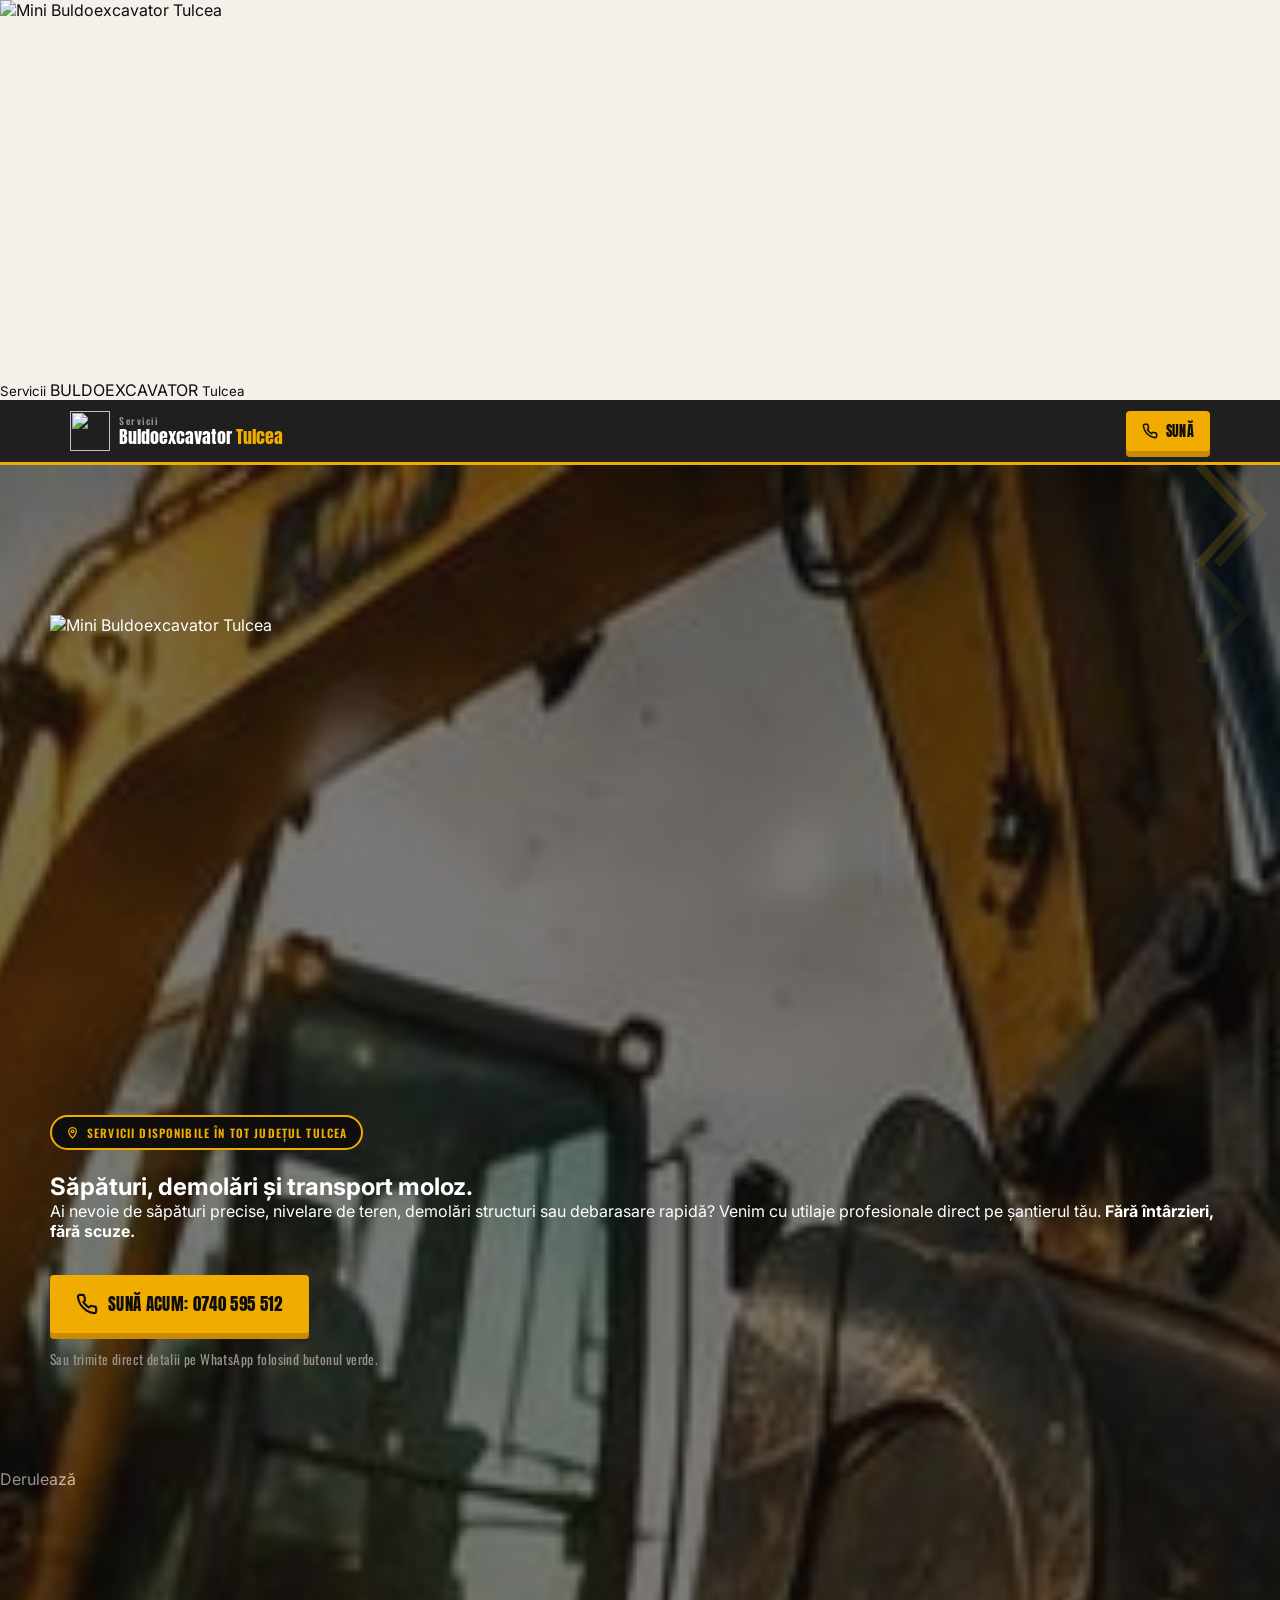
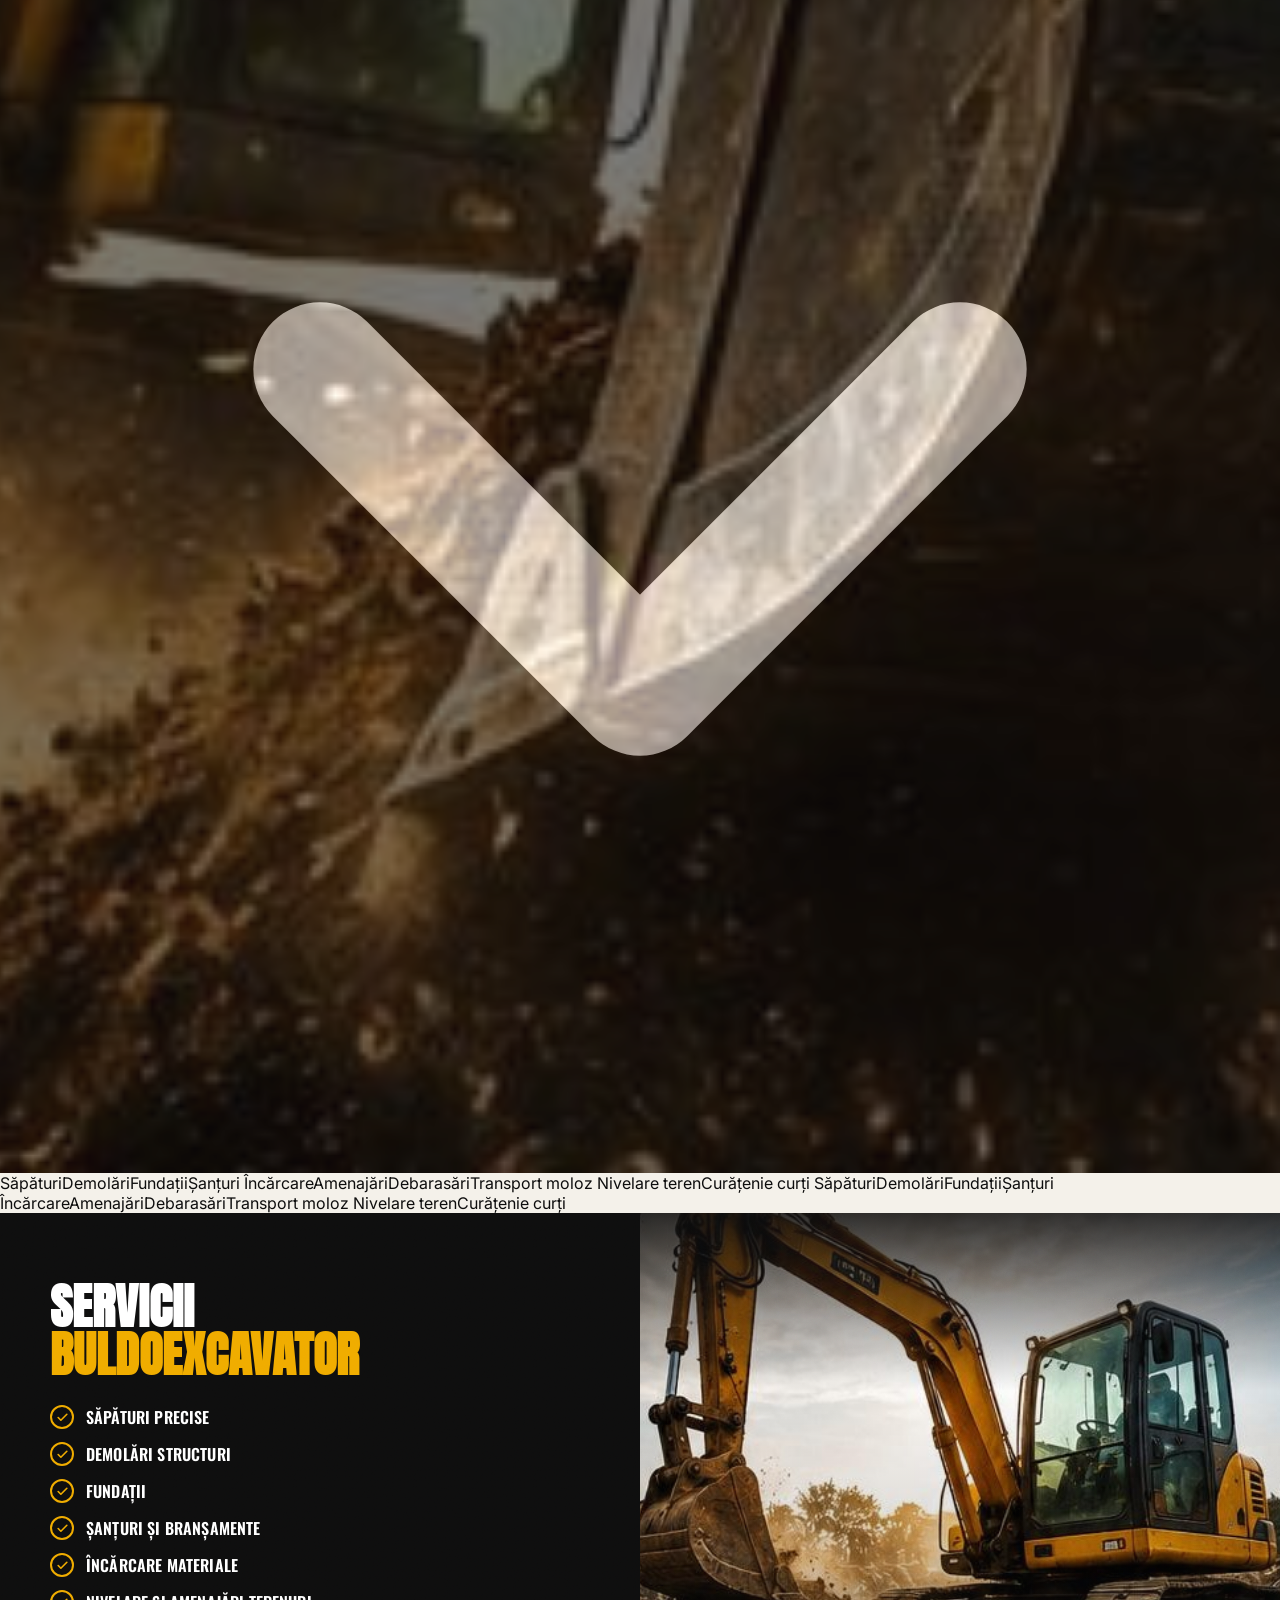
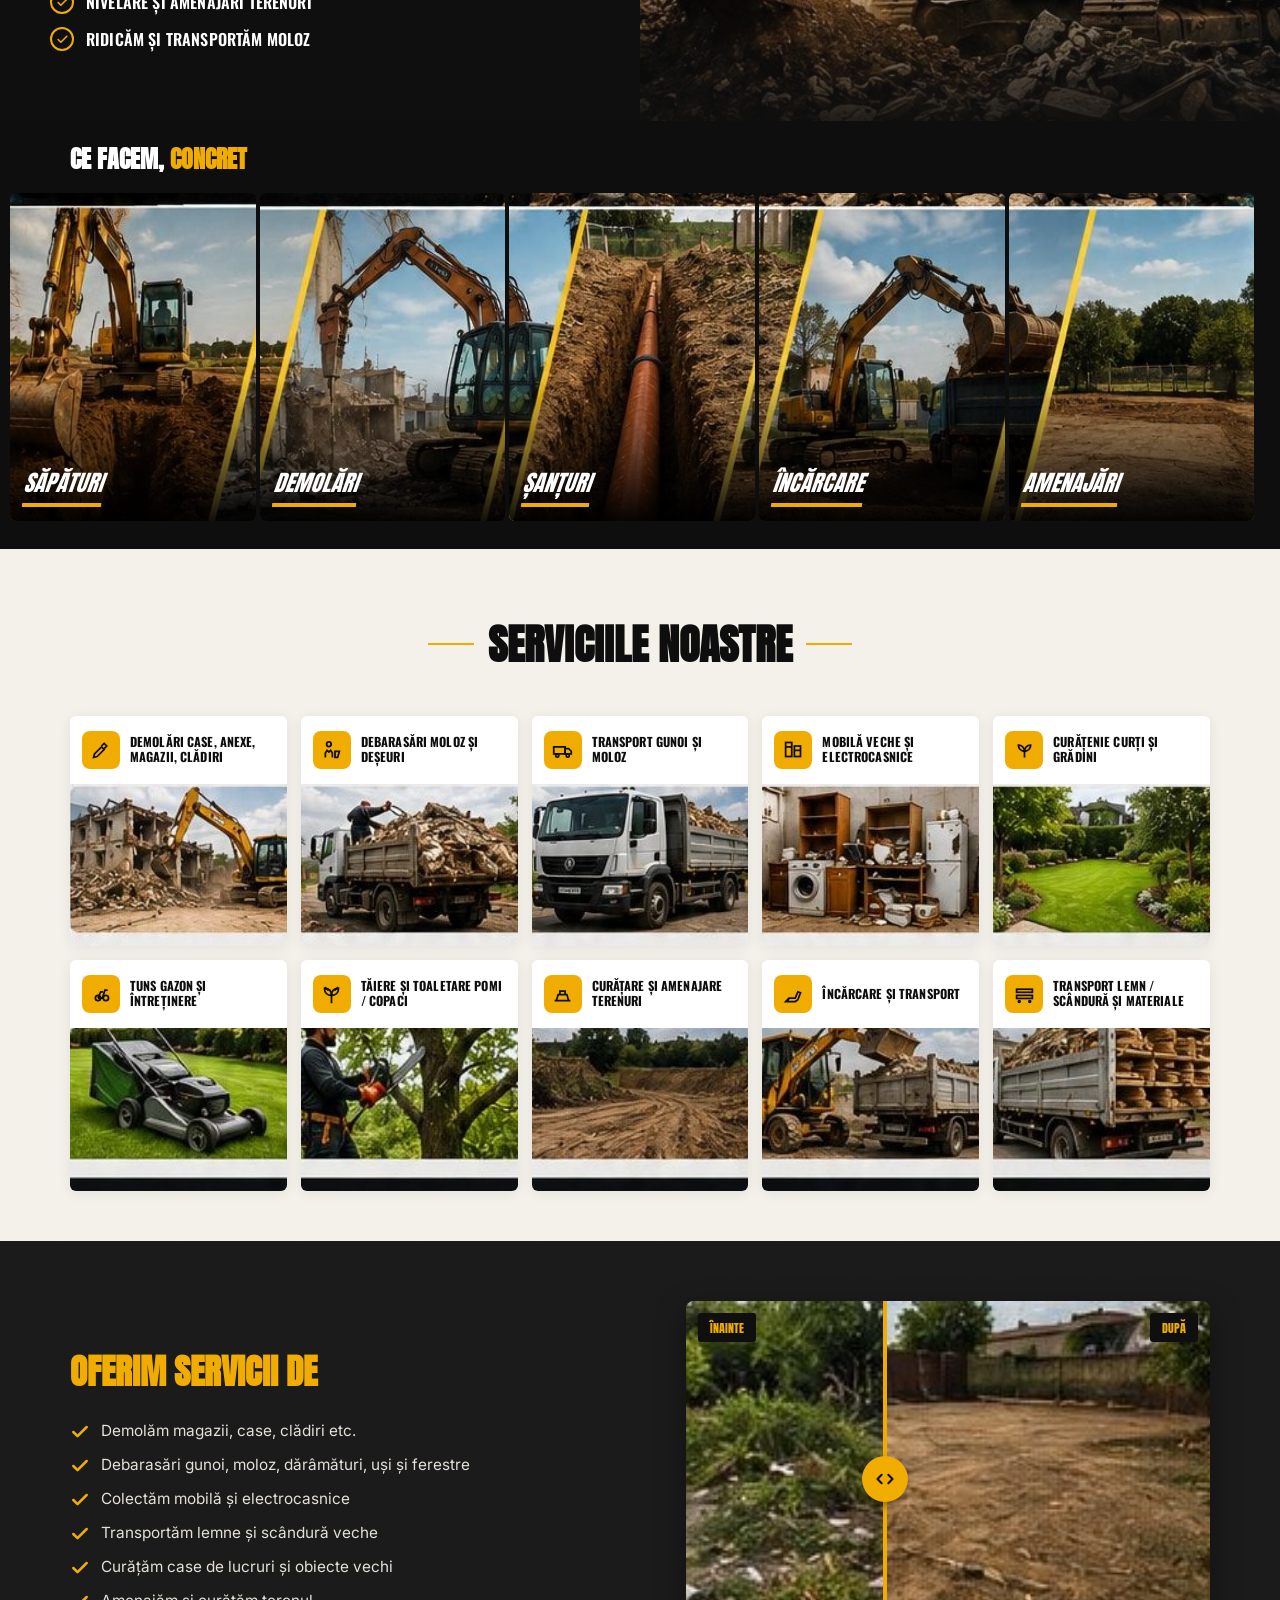
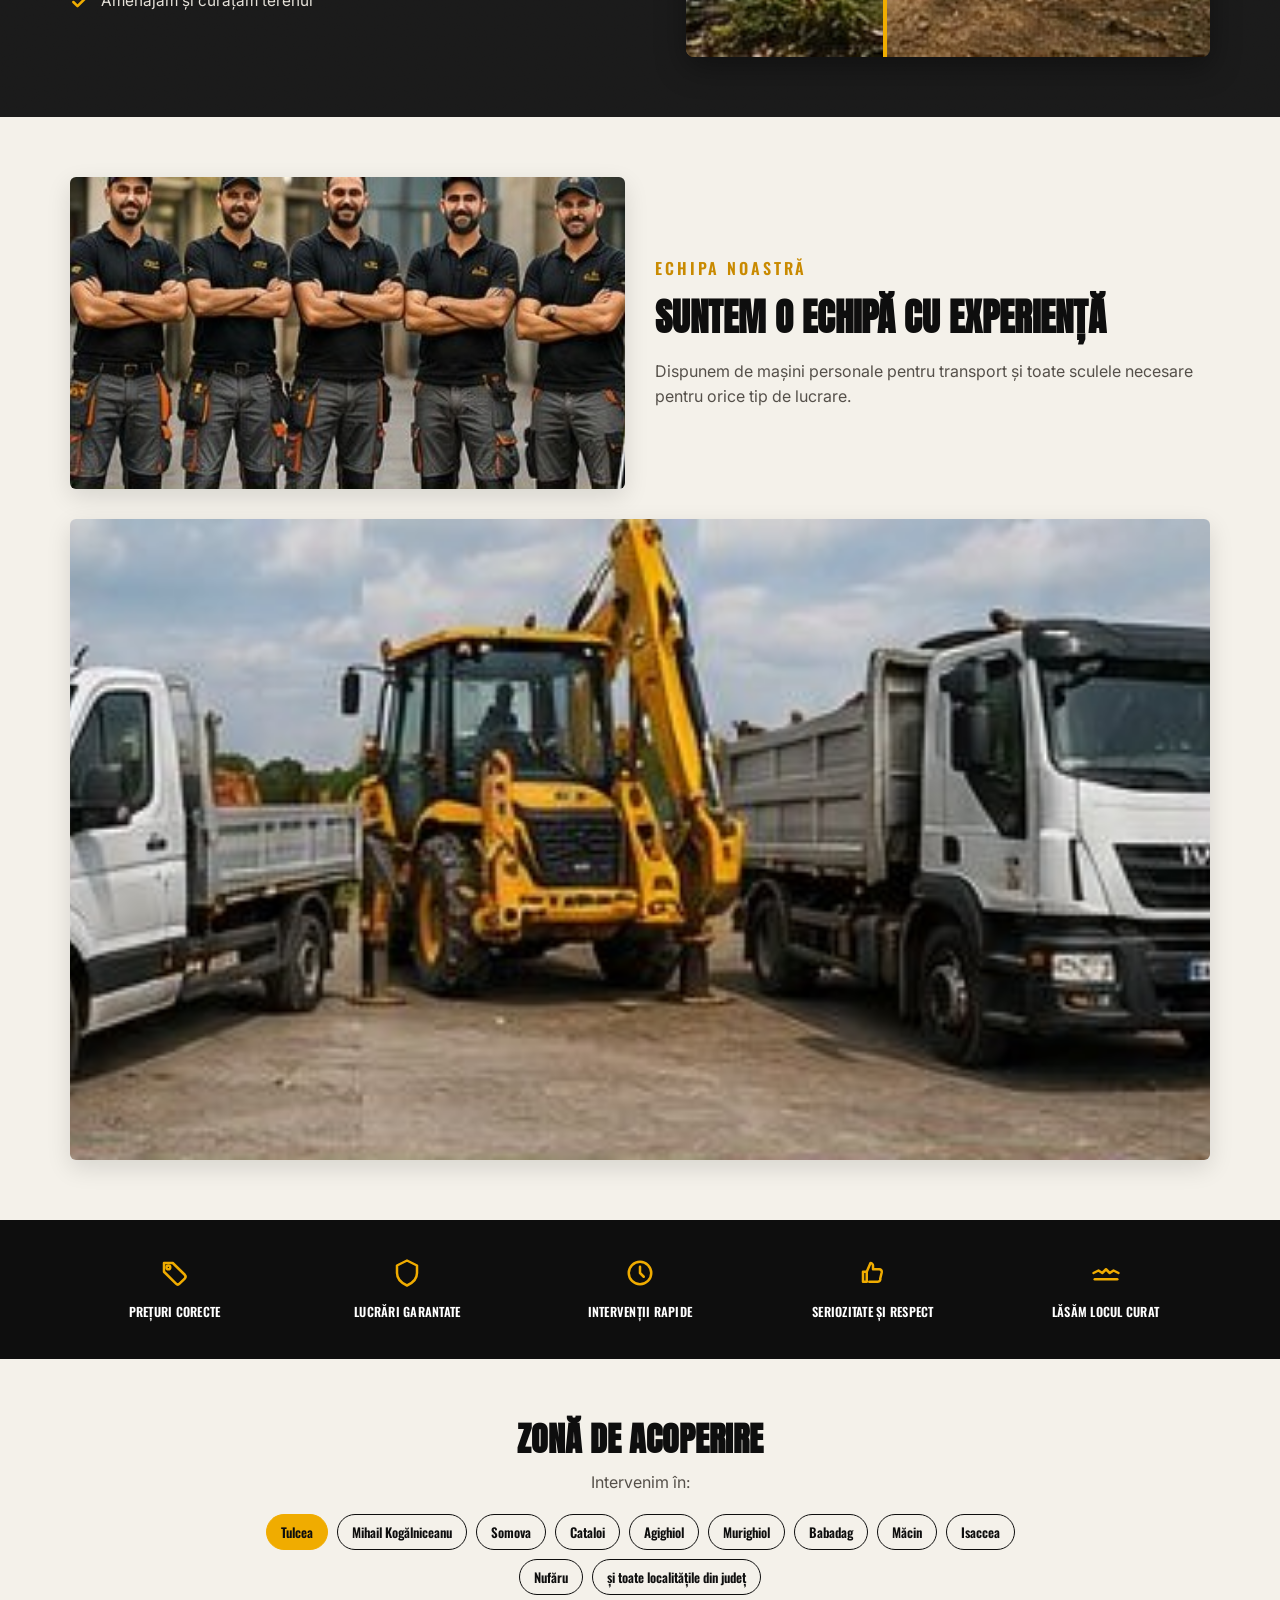
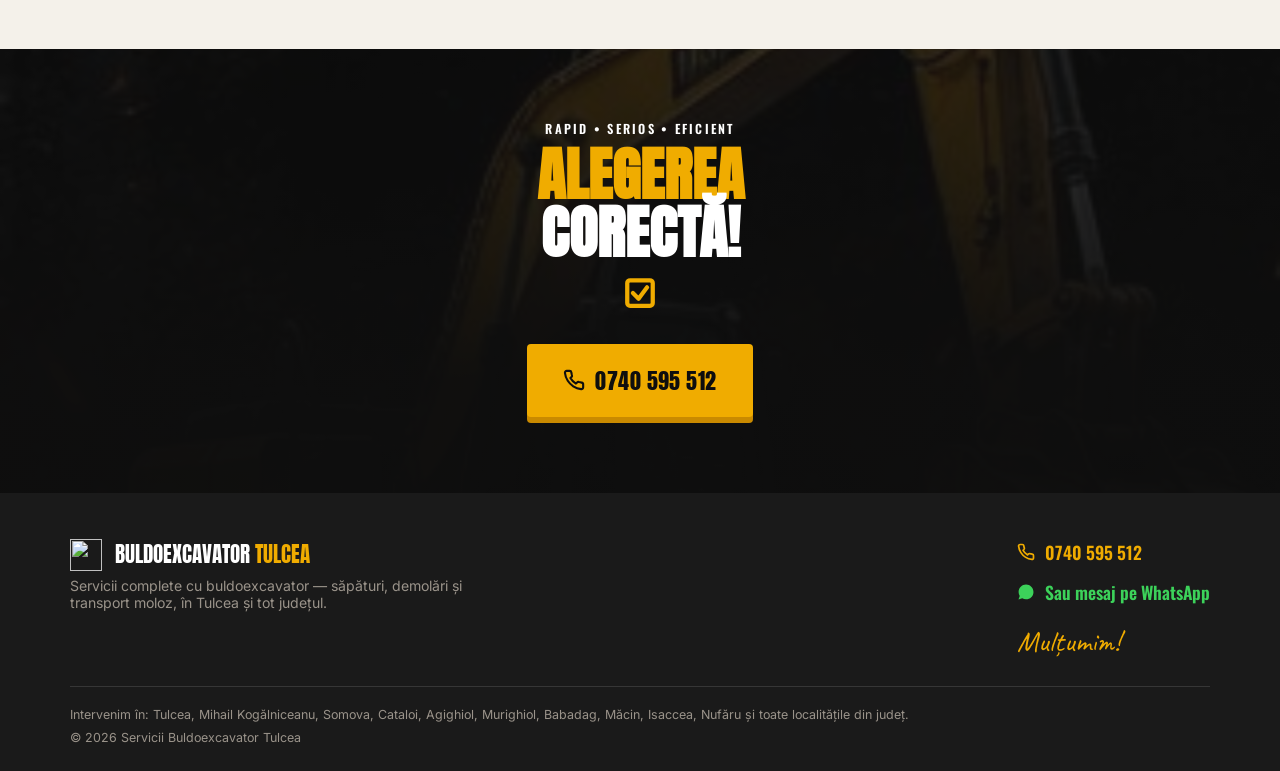
==== commit b974917a: "Update index.html" ====
--- a/index.html
+++ b/index.html
@@ -3,27 +3,35 @@
 <head>
 <meta charset="UTF-8">
 <meta name="viewport" content="width=device-width, initial-scale=1.0, viewport-fit=cover">
-<title>Excavări Tulcea — Demolări, Săpături, Debarasări, Transport Moloz</title>
-<meta name="description" content="Servicii complete de excavări în Tulcea: săpături, demolări, debarasări, transport moloz, amenajări terenuri. Intervenim rapid în tot județul. Tel: 0740 595 512.">
+<title>Servicii Buldoexcavator Tulcea — Săpături, Demolări, Transport Moloz</title>
+<meta name="description" content="Servicii complete cu buldoexcavator în Tulcea: săpături precise, nivelare teren, demolări structuri, debarasare rapidă și transport moloz. Intervenim în tot județul. Tel: 0740 595 512.">
+<link rel="icon" href="images/logo.png">
 <link rel="stylesheet" href="style.css">
-<noscript><style>.reveal,.reveal-stagger,.reveal-stagger>*{opacity:1!important;transform:none!important;}</style></noscript>
+<noscript><style>.reveal,.reveal-stagger,.reveal-stagger>*{opacity:1!important;transform:none!important;}.intro{display:none!important;}body.intro-active{overflow:auto!important;}</style></noscript>
 </head>
-<body>
-
+<body class="intro-active">
+
+<!-- ============ INTRO OVERLAY ============ -->
+<div class="intro" id="intro" aria-hidden="true">
+  <div class="intro-bg-tape"></div>
+  <div class="intro-dust" id="introDust"></div>
+  <img class="intro-logo" src="images/logo.png" alt="Mini Buldoexcavator Tulcea" width="380" height="380">
+  <div class="intro-title">
+    <small>Servicii</small>
+    BULDOEXCAVATOR
+    <small>Tulcea</small>
+  </div>
+  <div class="intro-flash"></div>
+</div>
+
+<!-- ============ HEADER ============ -->
 <header class="site-header">
   <div class="wrap">
     <a href="#top" class="logo">
-      <svg width="30" height="30" viewBox="0 0 48 48" fill="none">
-        <rect x="4" y="32" width="22" height="7" rx="3" fill="#1A1A1A" stroke="#F0AC00" stroke-width="2"/>
-        <circle cx="10" cy="40" r="4" fill="#F0AC00"/>
-        <circle cx="20" cy="40" r="4" fill="#F0AC00"/>
-        <path d="M16 32 L16 16 L26 16 L30 32 Z" fill="#F0AC00"/>
-        <path d="M26 22 L40 12 L44 16 L32 28 Z" fill="#F0AC00"/>
-        <path d="M40 12 L46 19 L42 24 L37 19 Z" fill="#1A1A1A" stroke="#F0AC00" stroke-width="1.5"/>
-      </svg>
+      <img src="images/logo.png" alt="" width="40" height="40" class="logo-img">
       <span class="lock">
-        <span class="l1">Servicii Complete</span>
-        <span class="l2">EXCAVĂRI <span>TULCEA</span></span>
+        <span class="l1">Servicii</span>
+        <span class="l2">Buldoexcavator <span>Tulcea</span></span>
       </span>
     </a>
     <a href="tel:+40740595512" class="btn btn-call btn-small">
@@ -35,78 +43,78 @@
 
 <main id="top">
 
+  <!-- ============ HERO ============ -->
   <section class="hero">
-    <div class="hero-bg animate-ken-burns"></div>
-    <div class="hero-gradient-overlay"></div>
-    
-    <svg class="hero-chevrons" viewBox="0 0 100 220" fill="none">
+    <div class="hero-bg"></div>
+    <div class="hero-dust" id="heroDust"></div>
+    <svg class="hero-chevrons" viewBox="0 0 100 220" fill="none" aria-hidden="true">
       <path d="M10 0 L60 55 L10 110" stroke="#F0AC00" stroke-width="10" opacity=".55"/>
       <path d="M30 0 L80 55 L30 110" stroke="#F0AC00" stroke-width="10" opacity=".35"/>
       <path d="M10 110 L60 165 L10 220" stroke="#F0AC00" stroke-width="10" opacity=".2"/>
     </svg>
-    
-    <div class="wrap hero-inner relative-wrap">
-      <div class="float-badge fb-1">🚜 Miniexcavator & Basculantă</div>
-      <div class="float-badge fb-2">⚡ Intervenție Rapidă</div>
-      <div class="float-badge fb-3">✅ Se emite Factură</div>
-
-      <span class="hero-tag status-tag">
-        <svg width="13" height="13" viewBox="0 0 24 24" fill="none" stroke="currentColor" stroke-width="2.4"><circle cx="12" cy="12" r="9"/><path d="M12 7v5l3 3" stroke-linecap="round"/></svg>
-        📍 Servicii disponibile în tot Județul Tulcea
-      </span>
-      
-      <h1 class="instant-title">
-        <span class="line1">EXCAVĂRI, DEMOLĂRI</span>
-        <span class="line2 highlight-text">& TRANSPORT MOLOZ</span>
-      </h1>
-      
-      <p class="sub high-impact-sub">
-        Ai nevoie de săpături precise, nivelare de teren, demolări structuri sau debarasare rapidă? Venim cu utilaje profesionale direct pe șantierul tău. <strong>Fără întârzieri, fără scuze.</strong>
-      </p>
-      
-      <div class="hero-ctas">
-        <a href="tel:+40740595512" class="btn btn-call btn-pulse main-hero-btn">
-          <svg width="22" height="22" viewBox="0 0 24 24" fill="none" stroke="currentColor" stroke-width="2.5" stroke-linecap="round" stroke-linejoin="round"><path d="M22 16.92v3a2 2 0 0 1-2.18 2 19.79 19.79 0 0 1-8.63-3.07 19.5 19.5 0 0 1-6-6 19.79 19.79 0 0 1-3.07-8.67A2 2 0 0 1 4.11 2h3a2 2 0 0 1 2 1.72c.13.96.34 1.91.63 2.83a2 2 0 0 1-.45 2.11L8.09 9.91a16 16 0 0 0 6 6l1.27-1.27a2 2 0 0 1 2.11-.45c.92.29 1.87.5 2.83.63A2 2 0 0 1 22 16.92z"/></svg>
-          Sună Acum: 0740 595 512
-        </a>
-      </div>
-      <p class="hero-note">Sau trimite direct detalii pe WhatsApp folosind butonul verde.</p>
-
-      <div class="trust-bar">
-        <div class="trust-item">
-          <svg viewBox="0 0 24 24" fill="none" stroke="currentColor" stroke-width="3"><polyline points="20 6 9 17 4 12"/></svg>
-          <span>Oferim Factură Fiscală</span>
-        </div>
-        <div class="trust-item">
-          <svg viewBox="0 0 24 24" fill="none" stroke="currentColor" stroke-width="3"><polyline points="20 6 9 17 4 12"/></svg>
-          <span>Prețuri Corecte Stabilite Ferm</span>
-        </div>
-        <div class="trust-item">
-          <svg viewBox="0 0 24 24" fill="none" stroke="currentColor" stroke-width="3"><polyline points="20 6 9 17 4 12"/></svg>
-          <span>Utilaje Proprii & Operator Experit</span>
-        </div>
-      </div>
-    </div>
-  </section>
-
+    <div class="wrap hero-inner">
+      <div class="hero-visual">
+        <img src="images/logo.png" alt="Mini Buldoexcavator Tulcea" class="hero-logo" width="500" height="500">
+      </div>
+      <div class="hero-content">
+        <span class="hero-tag">
+          <svg width="13" height="13" viewBox="0 0 24 24" fill="none" stroke="currentColor" stroke-width="2.4" stroke-linecap="round" stroke-linejoin="round"><path d="M12 22s-7-7-7-12a7 7 0 0 1 14 0c0 5-7 12-7 12z"/><circle cx="12" cy="10" r="2.4"/></svg>
+          Servicii disponibile în tot județul Tulcea
+        </span>
+        <h1>
+          <span class="word w1">Săpături,</span>
+          <span class="word w2">demolări</span>
+          <span class="word w3">și transport</span>
+          <span class="word w4">moloz.</span>
+        </h1>
+        <p class="sub">Ai nevoie de săpături precise, nivelare de teren, demolări structuri sau debarasare rapidă? Venim cu utilaje profesionale direct pe șantierul tău. <strong>Fără întârzieri, fără scuze.</strong></p>
+        <div class="hero-ctas">
+          <a href="tel:+40740595512" class="btn btn-call btn-cta-large">
+            <svg width="22" height="22" viewBox="0 0 24 24" fill="none" stroke="currentColor" stroke-width="2.3" stroke-linecap="round" stroke-linejoin="round"><path d="M22 16.92v3a2 2 0 0 1-2.18 2 19.79 19.79 0 0 1-8.63-3.07 19.5 19.5 0 0 1-6-6 19.79 19.79 0 0 1-3.07-8.67A2 2 0 0 1 4.11 2h3a2 2 0 0 1 2 1.72c.13.96.34 1.91.63 2.83a2 2 0 0 1-.45 2.11L8.09 9.91a16 16 0 0 0 6 6l1.27-1.27a2 2 0 0 1 2.11-.45c.92.29 1.87.5 2.83.63A2 2 0 0 1 22 16.92z"/></svg>
+            Sună acum: 0740 595 512
+          </a>
+        </div>
+        <p class="hero-note">Sau trimite direct detalii pe WhatsApp folosind butonul verde.</p>
+      </div>
+    </div>
+    <a href="#marquee" class="scroll-indicator" aria-label="Vezi serviciile">
+      <span>Derulează</span>
+      <svg viewBox="0 0 24 24" fill="none" stroke="currentColor" stroke-width="2.5" stroke-linecap="round" stroke-linejoin="round"><polyline points="6 9 12 15 18 9"/></svg>
+    </a>
+  </section>
+
+  <!-- ============ MARQUEE ============ -->
+  <div class="marquee" id="marquee" aria-hidden="true">
+    <div class="marquee-track">
+      <span>Săpături</span><span>Demolări</span><span>Fundații</span><span>Șanțuri</span>
+      <span>Încărcare</span><span>Amenajări</span><span>Debarasări</span><span>Transport moloz</span>
+      <span>Nivelare teren</span><span>Curățenie curți</span>
+      <span>Săpături</span><span>Demolări</span><span>Fundații</span><span>Șanțuri</span>
+      <span>Încărcare</span><span>Amenajări</span><span>Debarasări</span><span>Transport moloz</span>
+      <span>Nivelare teren</span><span>Curățenie curți</span>
+    </div>
+  </div>
+
+  <!-- ============ SERVICII BULDOEXCAVATOR (checklist + photo) ============ -->
   <section class="svc-panel grain">
     <div class="svc-grid">
       <div class="svc-text reveal">
-        <h2>Servicii<br><span class="hl">Excavator</span></h2>
+        <h2>Servicii<br><span class="hl">Buldoexcavator</span></h2>
         <ul class="checklist">
-          <li><span class="tick"><svg viewBox="0 0 24 24" fill="none" stroke="#F0AC00" stroke-width="3" stroke-linecap="round" stroke-linejoin="round"><polyline points="20 6 9 17 4 12"/></svg></span>Săpături</li>
-          <li><span class="tick"><svg viewBox="0 0 24 24" fill="none" stroke="#F0AC00" stroke-width="3" stroke-linecap="round" stroke-linejoin="round"><polyline points="20 6 9 17 4 12"/></svg></span>Demolări</li>
+          <li><span class="tick"><svg viewBox="0 0 24 24" fill="none" stroke="#F0AC00" stroke-width="3" stroke-linecap="round" stroke-linejoin="round"><polyline points="20 6 9 17 4 12"/></svg></span>Săpături precise</li>
+          <li><span class="tick"><svg viewBox="0 0 24 24" fill="none" stroke="#F0AC00" stroke-width="3" stroke-linecap="round" stroke-linejoin="round"><polyline points="20 6 9 17 4 12"/></svg></span>Demolări structuri</li>
           <li><span class="tick"><svg viewBox="0 0 24 24" fill="none" stroke="#F0AC00" stroke-width="3" stroke-linecap="round" stroke-linejoin="round"><polyline points="20 6 9 17 4 12"/></svg></span>Fundații</li>
-          <li><span class="tick"><svg viewBox="0 0 24 24" fill="none" stroke="#F0AC00" stroke-width="3" stroke-linecap="round" stroke-linejoin="round"><polyline points="20 6 9 17 4 12"/></svg></span>Șanțuri</li>
+          <li><span class="tick"><svg viewBox="0 0 24 24" fill="none" stroke="#F0AC00" stroke-width="3" stroke-linecap="round" stroke-linejoin="round"><polyline points="20 6 9 17 4 12"/></svg></span>Șanțuri și branșamente</li>
           <li><span class="tick"><svg viewBox="0 0 24 24" fill="none" stroke="#F0AC00" stroke-width="3" stroke-linecap="round" stroke-linejoin="round"><polyline points="20 6 9 17 4 12"/></svg></span>Încărcare materiale</li>
-          <li><span class="tick"><svg viewBox="0 0 24 24" fill="none" stroke="#F0AC00" stroke-width="3" stroke-linecap="round" stroke-linejoin="round"><polyline points="20 6 9 17 4 12"/></svg></span>Amenajări terenuri</li>
-          <li><span class="tick"><svg viewBox="0 0 24 24" fill="none" stroke="#F0AC00" stroke-width="3" stroke-linecap="round" stroke-linejoin="round"><polyline points="20 6 9 17 4 12"/></svg></span>Ridicăm moloz</li>
+          <li><span class="tick"><svg viewBox="0 0 24 24" fill="none" stroke="#F0AC00" stroke-width="3" stroke-linecap="round" stroke-linejoin="round"><polyline points="20 6 9 17 4 12"/></svg></span>Nivelare și amenajări terenuri</li>
+          <li><span class="tick"><svg viewBox="0 0 24 24" fill="none" stroke="#F0AC00" stroke-width="3" stroke-linecap="round" stroke-linejoin="round"><polyline points="20 6 9 17 4 12"/></svg></span>Ridicăm și transportăm moloz</li>
         </ul>
       </div>
       <div class="svc-photo"></div>
     </div>
   </section>
 
+  <!-- ============ DIAGONAL STRIP CAROUSEL ============ -->
   <section class="strip-wrap">
     <div class="strip-head">
       <h3>Ce facem, <span>concret</span></h3>
@@ -121,6 +129,7 @@
     <div class="strip-dots" id="stripDots"></div>
   </section>
 
+  <!-- ============ SERVICII COMPLETE GRID (10 cards) ============ -->
   <section class="grid-section">
     <div class="wrap">
       <div class="section-head reveal">
@@ -212,6 +221,7 @@
     </div>
   </section>
 
+  <!-- ============ CHECKLIST + BEFORE/AFTER SLIDER ============ -->
   <section class="proof-section grain">
     <div class="wrap proof-grid">
       <div class="proof-text reveal">
@@ -242,9 +252,10 @@
     </div>
   </section>
 
+  <!-- ============ TEAM + FLEET ============ -->
   <section class="team-section">
     <div class="wrap team-grid">
-      <div class="team-photo-frame reveal"><img src="images/team-photo.jpg" alt="Echipa Excavări Tulcea"></div>
+      <div class="team-photo-frame reveal"><img src="images/team-photo.jpg" alt="Echipa Servicii Buldoexcavator Tulcea"></div>
       <div class="team-text reveal">
         <p class="eyebrow">Echipa noastră</p>
         <h2>Suntem o echipă cu experiență</h2>
@@ -252,10 +263,11 @@
       </div>
     </div>
     <div class="wrap" style="margin-top:30px;">
-      <div class="fleet-photo-frame reveal"><img src="images/fleet-photo.jpg" alt="Flota de utilaje și camioane Excavări Tulcea"></div>
-    </div>
-  </section>
-
+      <div class="fleet-photo-frame reveal"><img src="images/fleet-photo.jpg" alt="Flota de utilaje și camioane"></div>
+    </div>
+  </section>
+
+  <!-- ============ TRUST ICONS BANNER ============ -->
   <section class="trust-banner">
     <div class="wrap trust-grid">
       <div class="trust-item">
@@ -281,6 +293,7 @@
     </div>
   </section>
 
+  <!-- ============ COVERAGE ============ -->
   <section class="coverage">
     <div class="wrap">
       <h2>Zonă de acoperire</h2>
@@ -301,6 +314,7 @@
     </div>
   </section>
 
+  <!-- ============ FINAL CTA ============ -->
   <section class="final-cta">
     <div class="final-bg"></div>
     <div class="wrap final-inner">
@@ -319,12 +333,16 @@
 
 </main>
 
+<!-- ============ FOOTER ============ -->
 <footer class="site-footer">
   <div class="wrap">
     <div class="footer-top">
       <div>
-        <p class="footer-logo">EXCAVĂRI <span>TULCEA</span></p>
-        <p style="color:#9A938A; font-size:.88rem; margin-top:6px;">Servicii complete de excavări, demolări și debarasări — Tulcea și tot județul.</p>
+        <p class="footer-logo">
+          <img src="images/logo.png" alt="" width="32" height="32" style="vertical-align:middle;margin-right:8px;display:inline-block">
+          Buldoexcavator <span>Tulcea</span>
+        </p>
+        <p style="color:#9A938A; font-size:.88rem; margin-top:6px;">Servicii complete cu buldoexcavator — săpături, demolări și transport moloz, în Tulcea și tot județul.</p>
       </div>
       <div class="footer-contact">
         <a href="tel:+40740595512" class="ph">
@@ -340,11 +358,12 @@
     </div>
     <div class="footer-bottom">
       <p>Intervenim în: Tulcea, Mihail Kogălniceanu, Somova, Cataloi, Agighiol, Murighiol, Babadag, Măcin, Isaccea, Nufăru și toate localitățile din județ.</p>
-      <p>© 2026 Excavări Tulcea</p>
+      <p>© 2026 Servicii Buldoexcavator Tulcea</p>
     </div>
   </div>
 </footer>
 
+<!-- ============ STICKY MOBILE ACTION BAR ============ -->
 <div class="mobile-bar">
   <a href="tel:+40740595512" class="btn btn-call">
     <svg width="17" height="17" viewBox="0 0 24 24" fill="none" stroke="currentColor" stroke-width="2.3" stroke-linecap="round" stroke-linejoin="round"><path d="M22 16.92v3a2 2 0 0 1-2.18 2 19.79 19.79 0 0 1-8.63-3.07 19.5 19.5 0 0 1-6-6 19.79 19.79 0 0 1-3.07-8.67A2 2 0 0 1 4.11 2h3a2 2 0 0 1 2 1.72c.13.96.34 1.91.63 2.83a2 2 0 0 1-.45 2.11L8.09 9.91a16 16 0 0 0 6 6l1.27-1.27a2 2 0 0 1 2.11-.45c.92.29 1.87.5 2.83.63A2 2 0 0 1 22 16.92z"/></svg>
